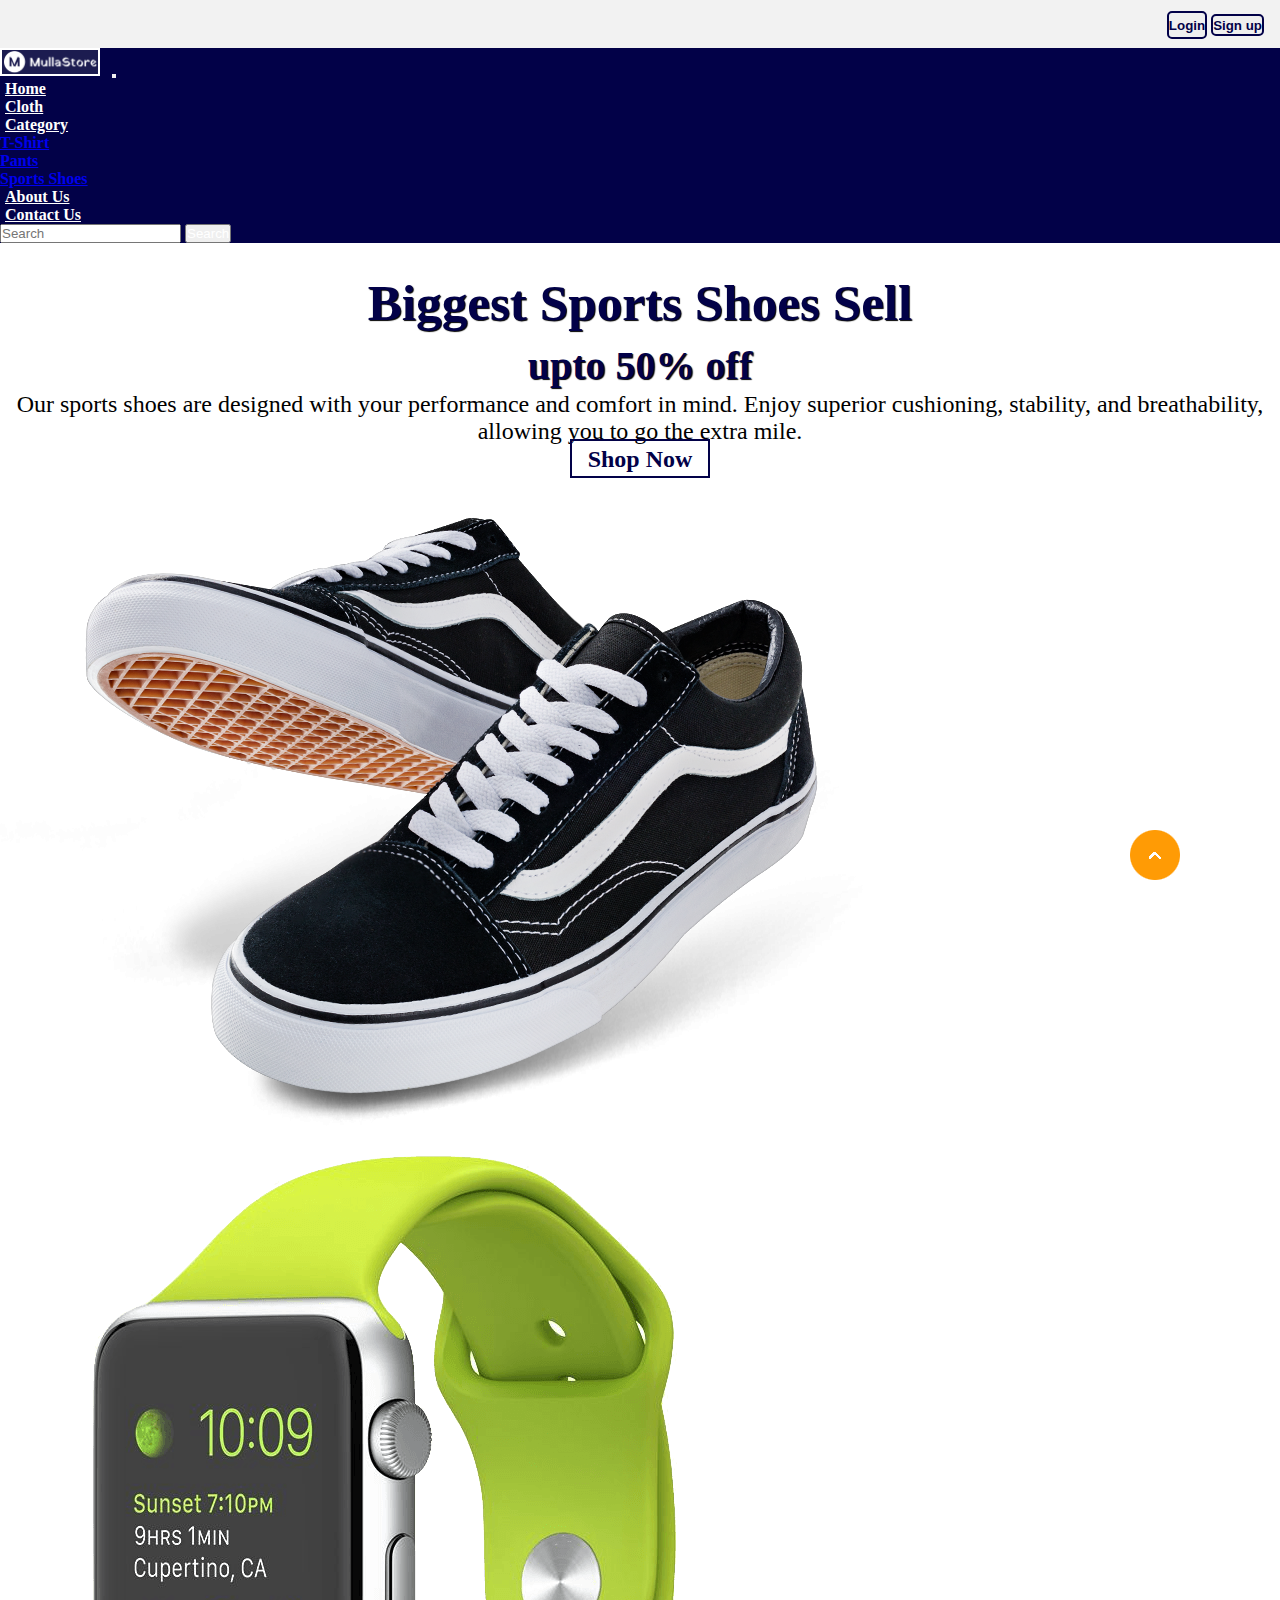
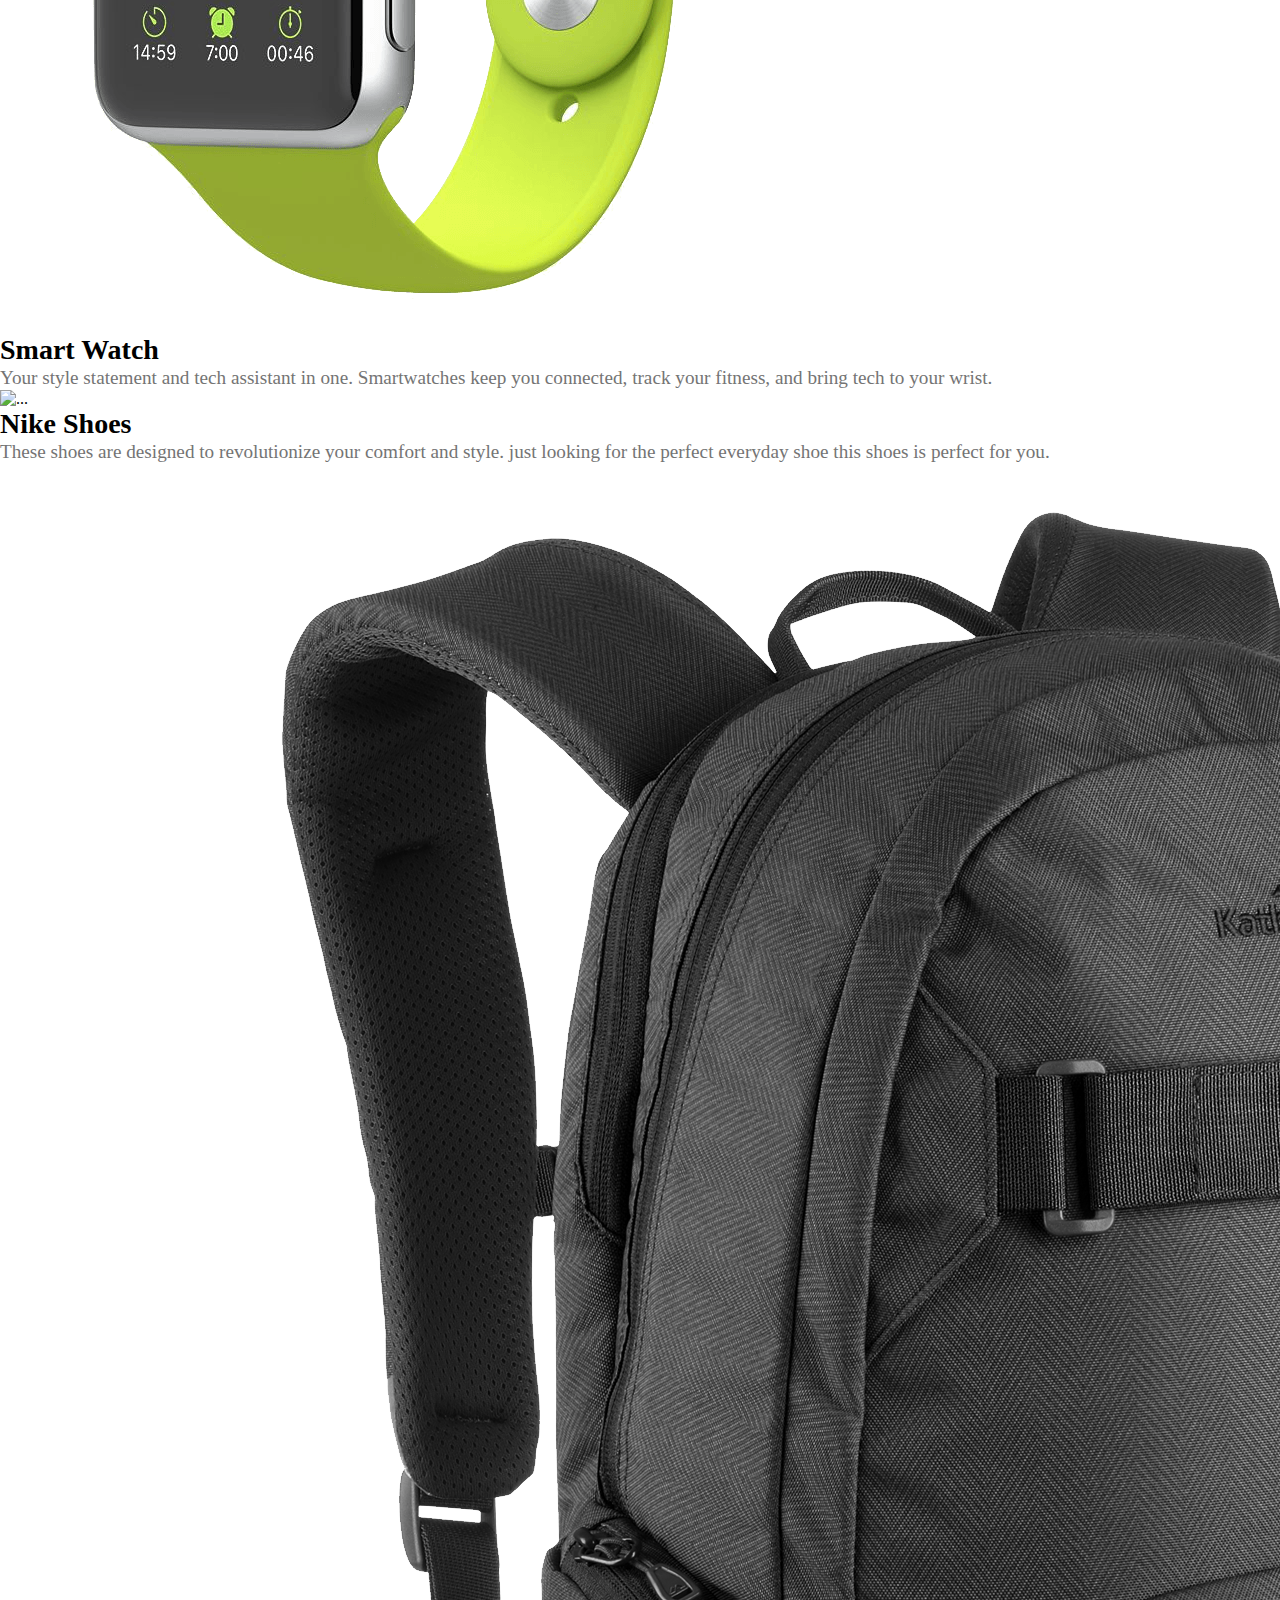
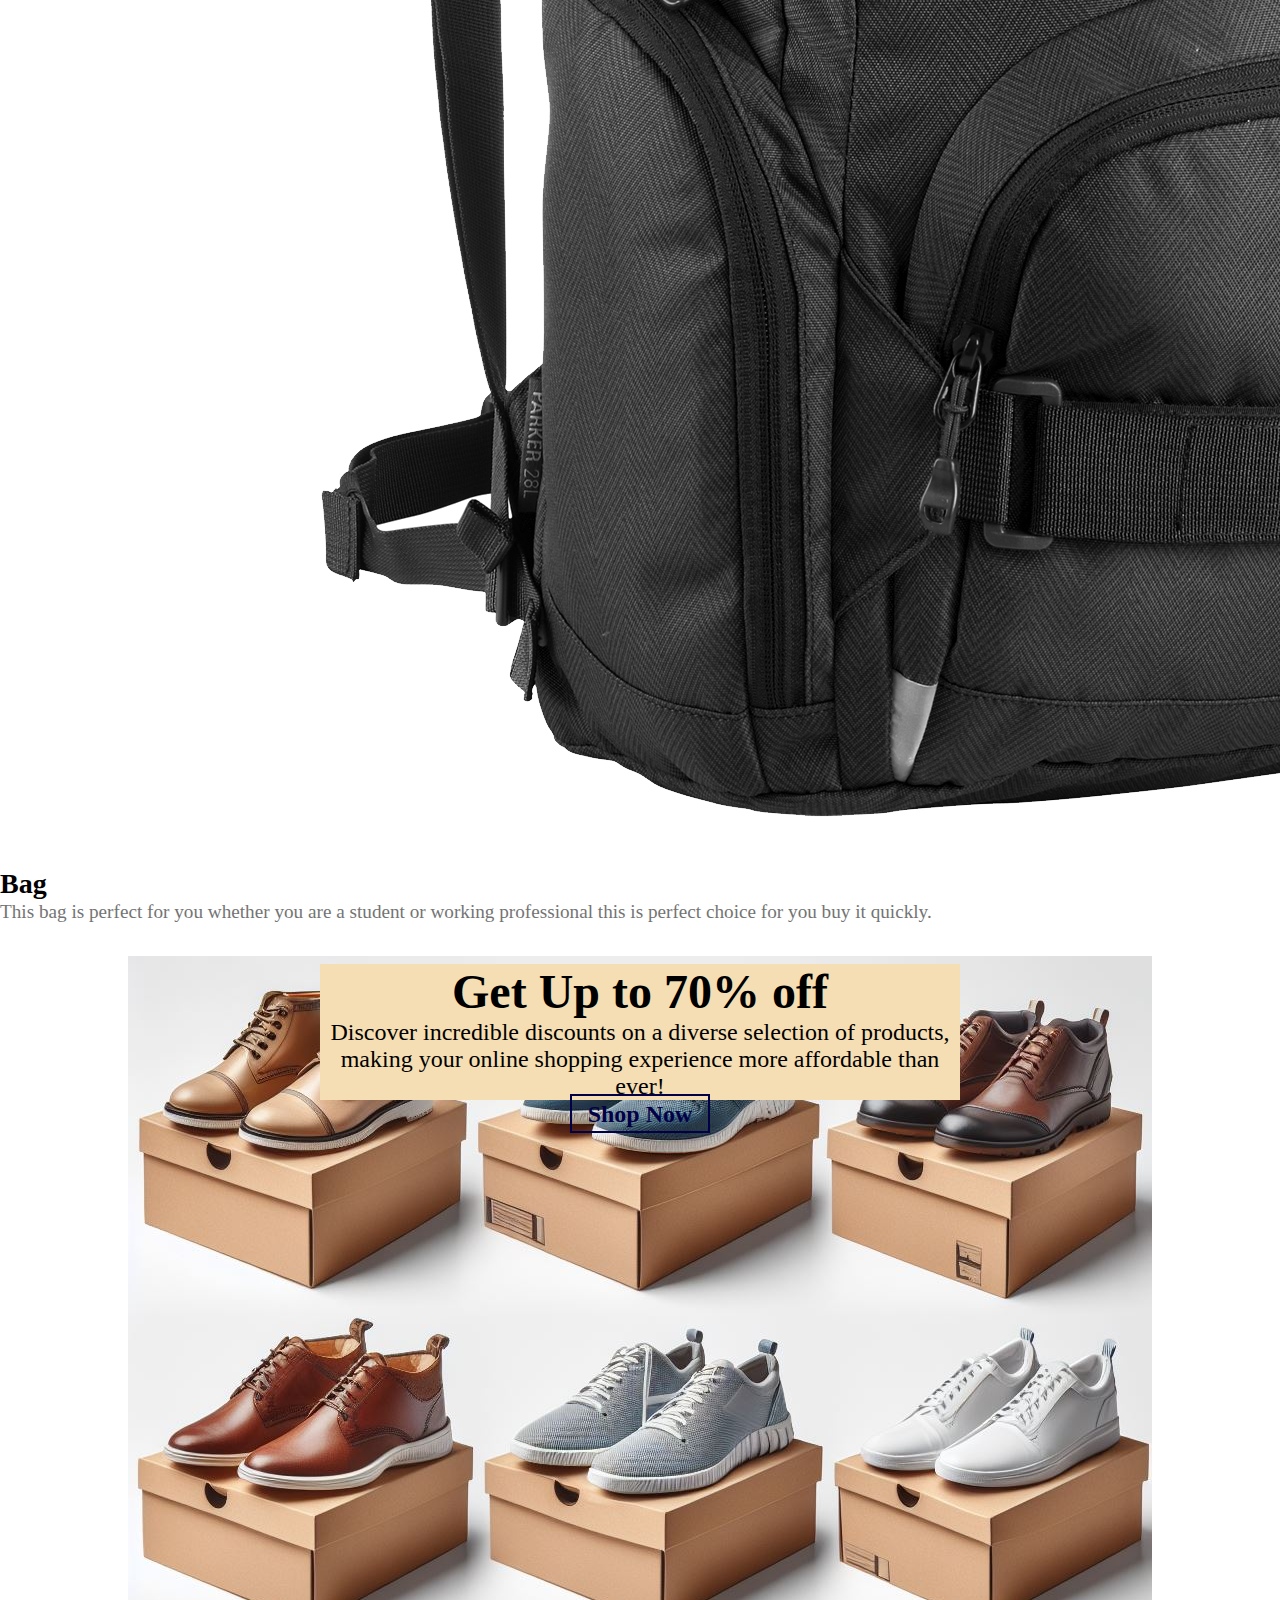
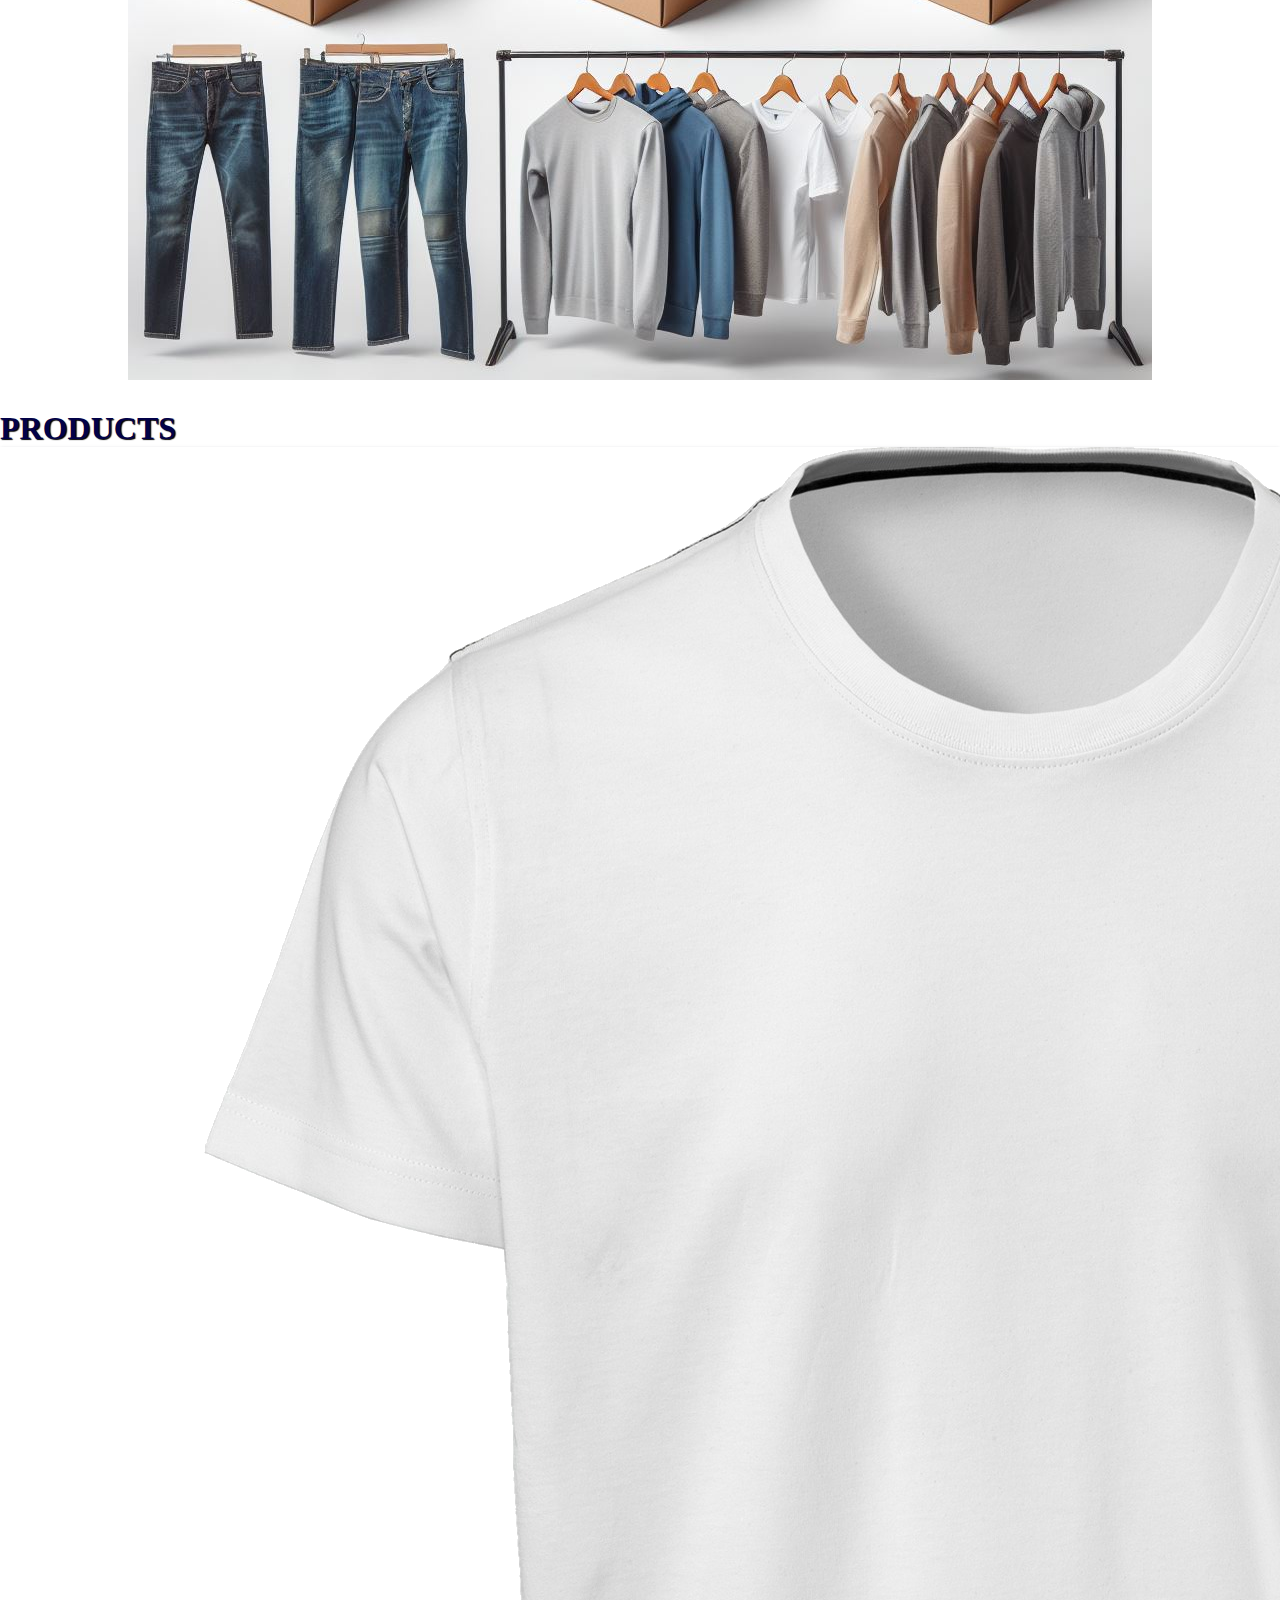
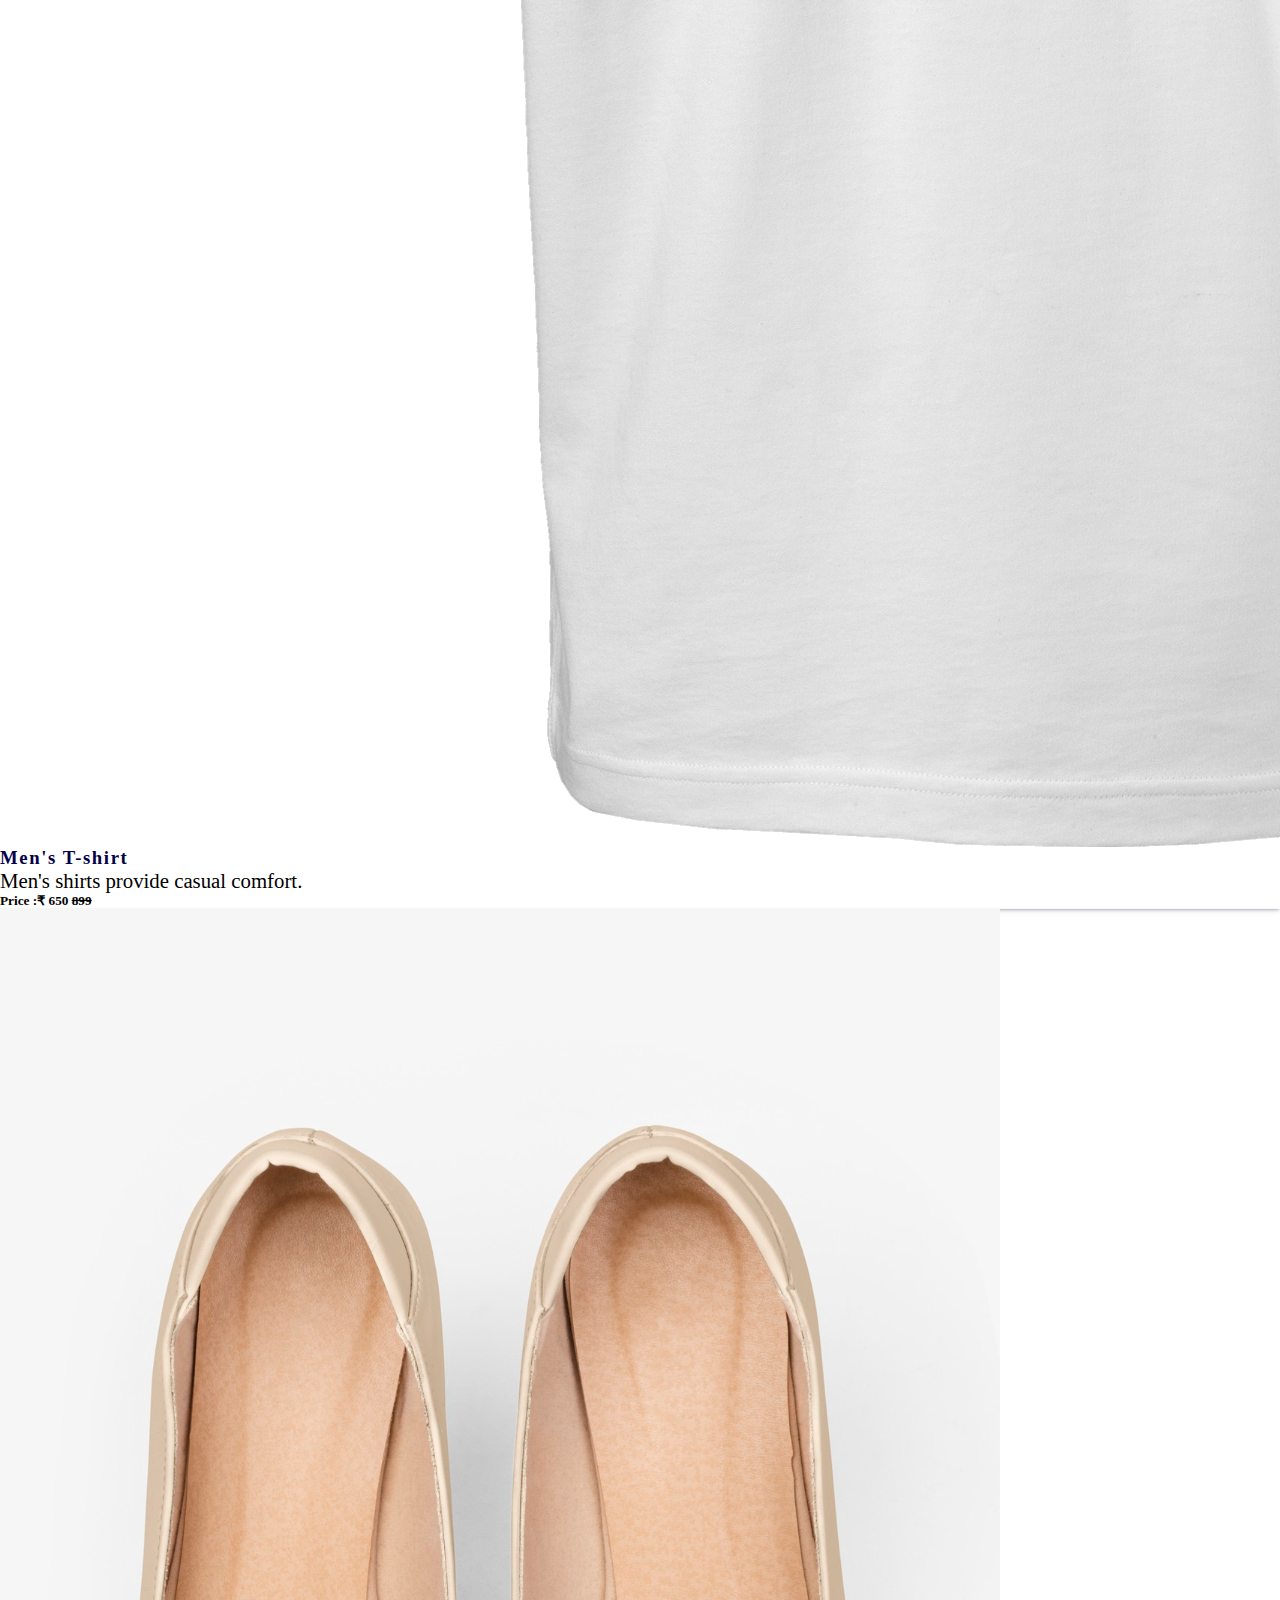
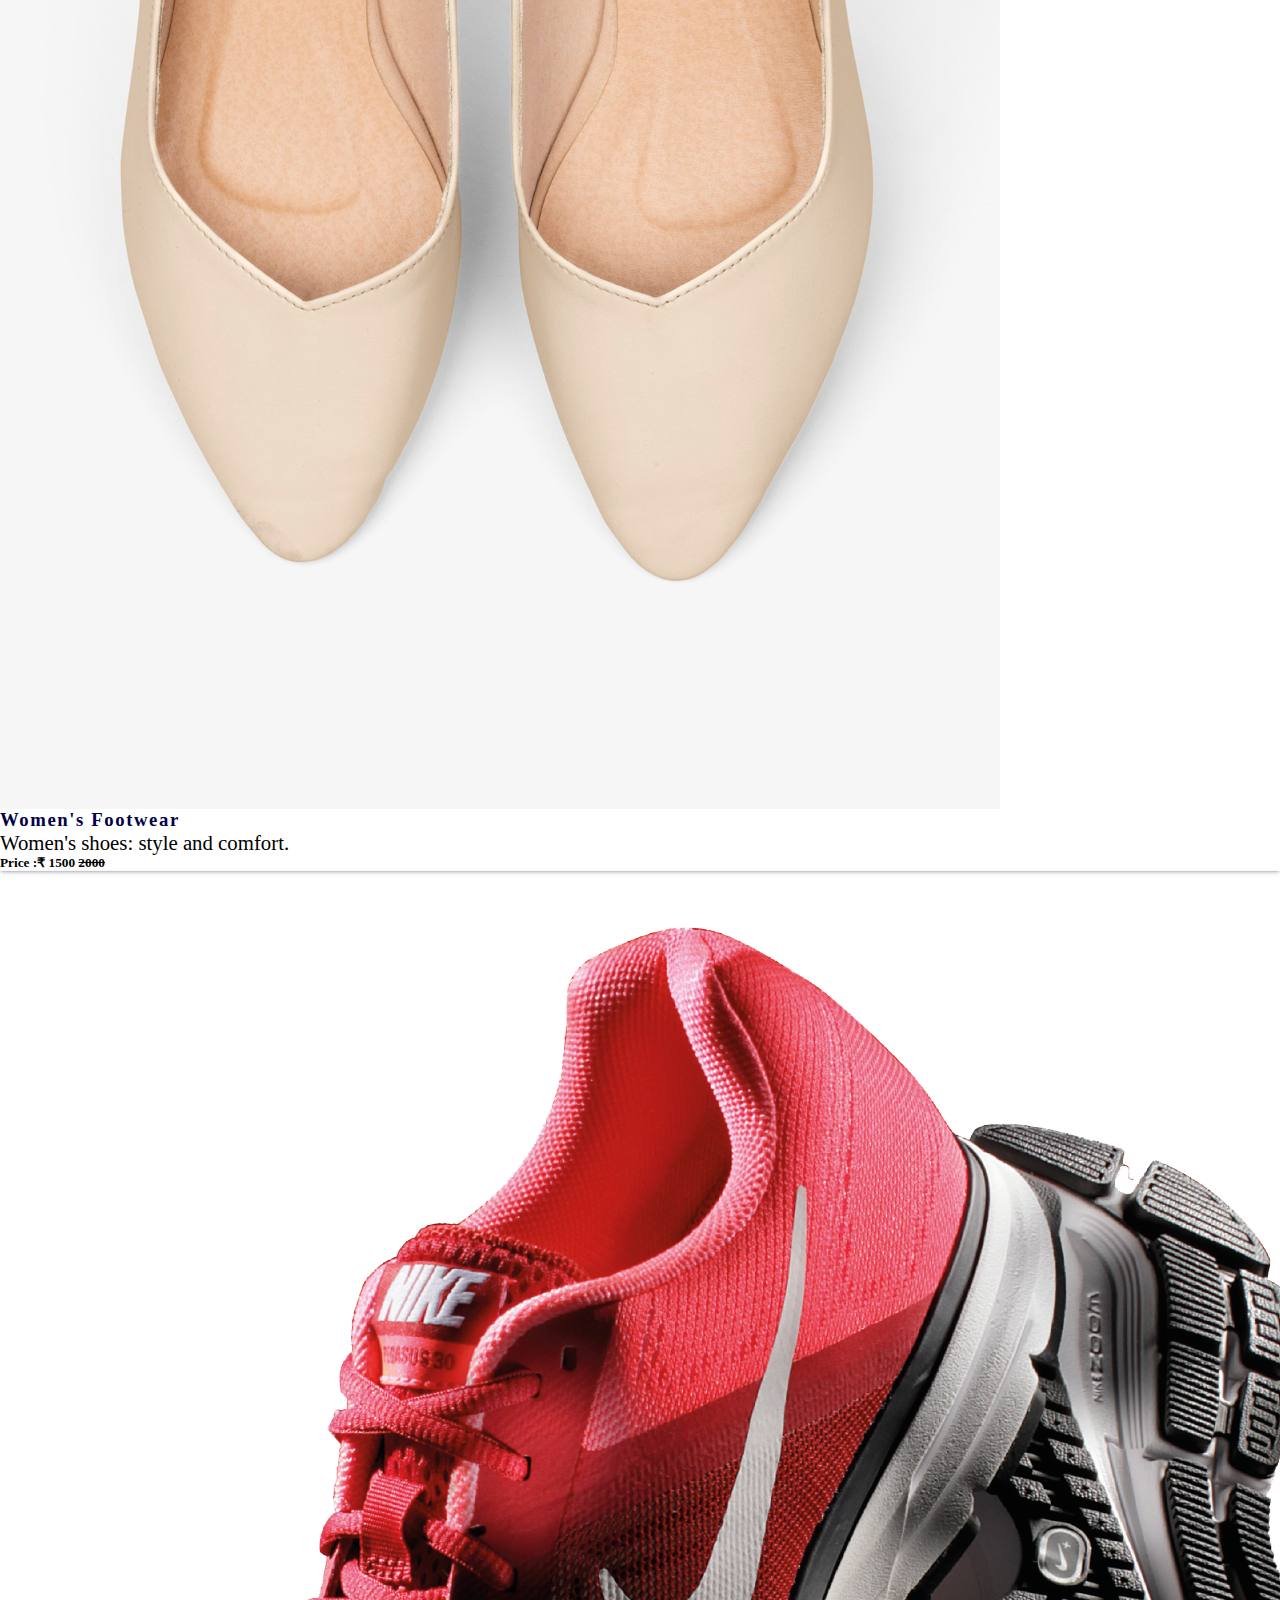
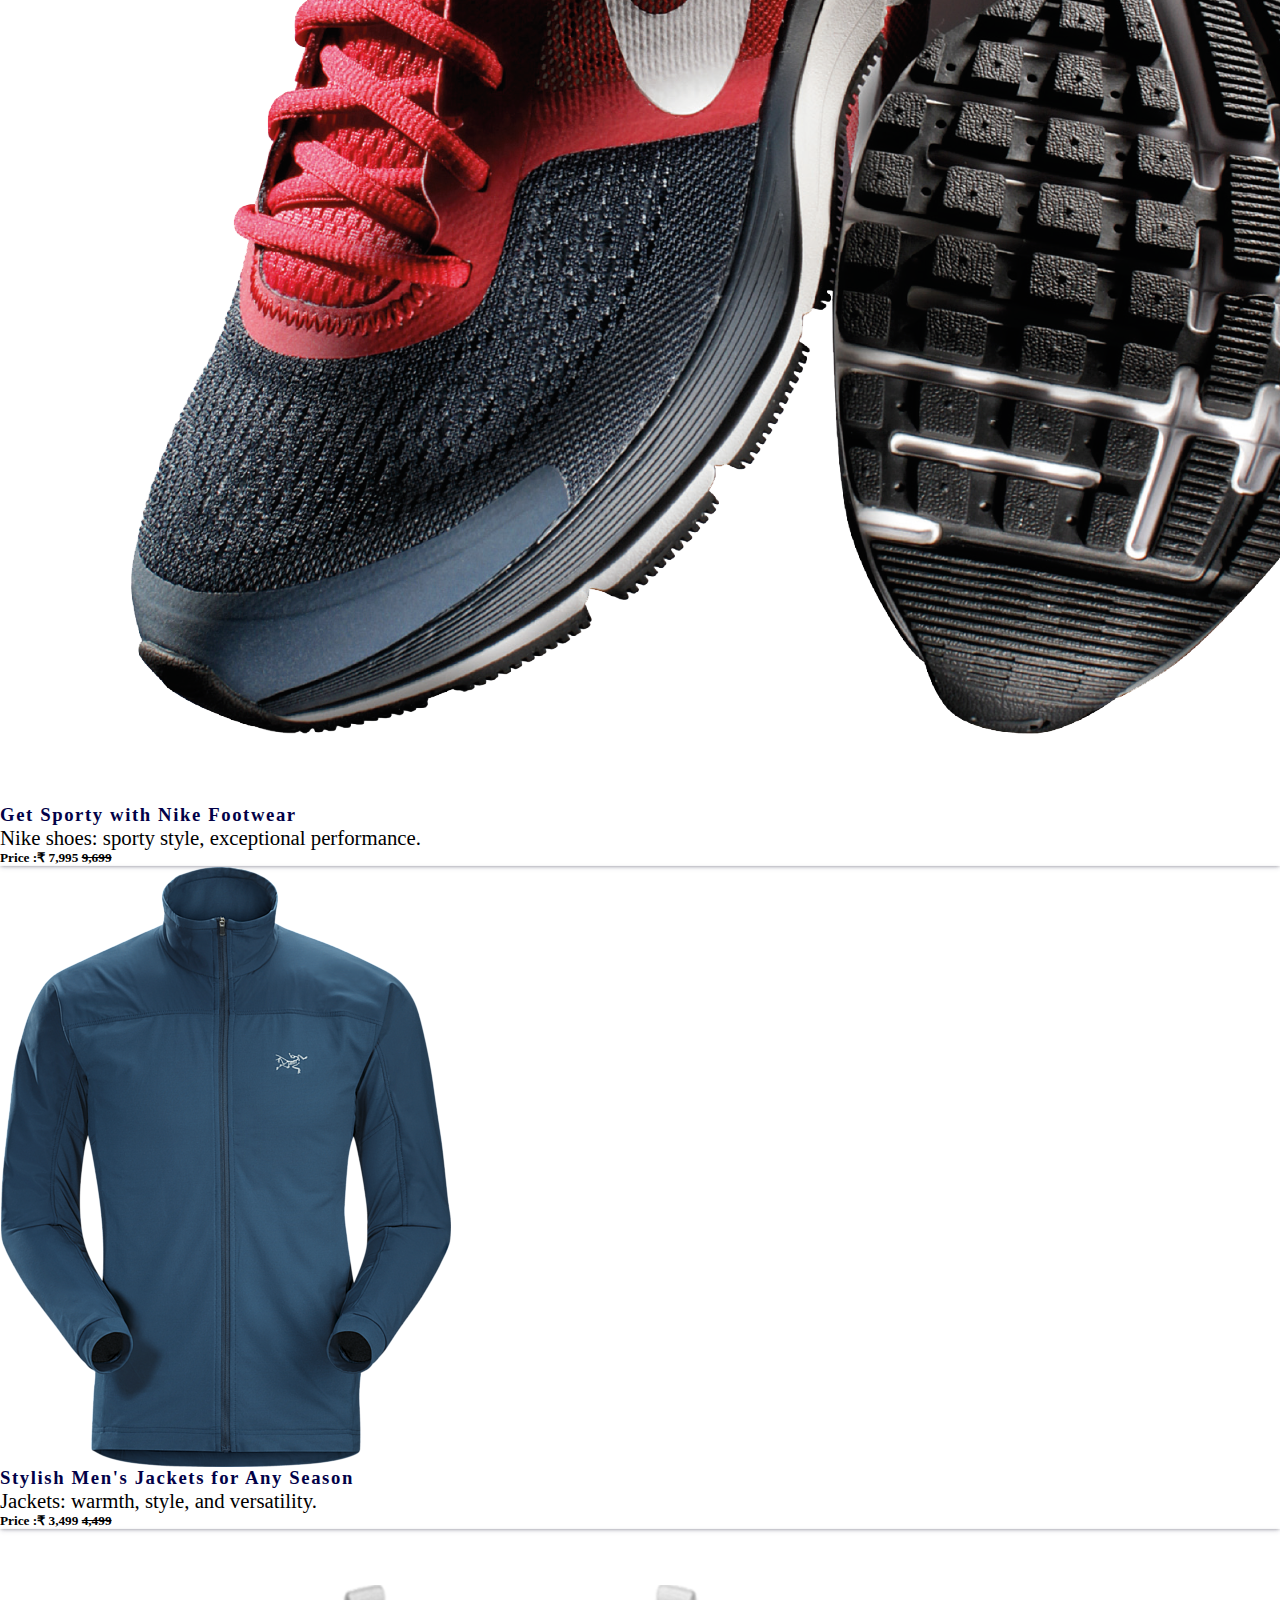
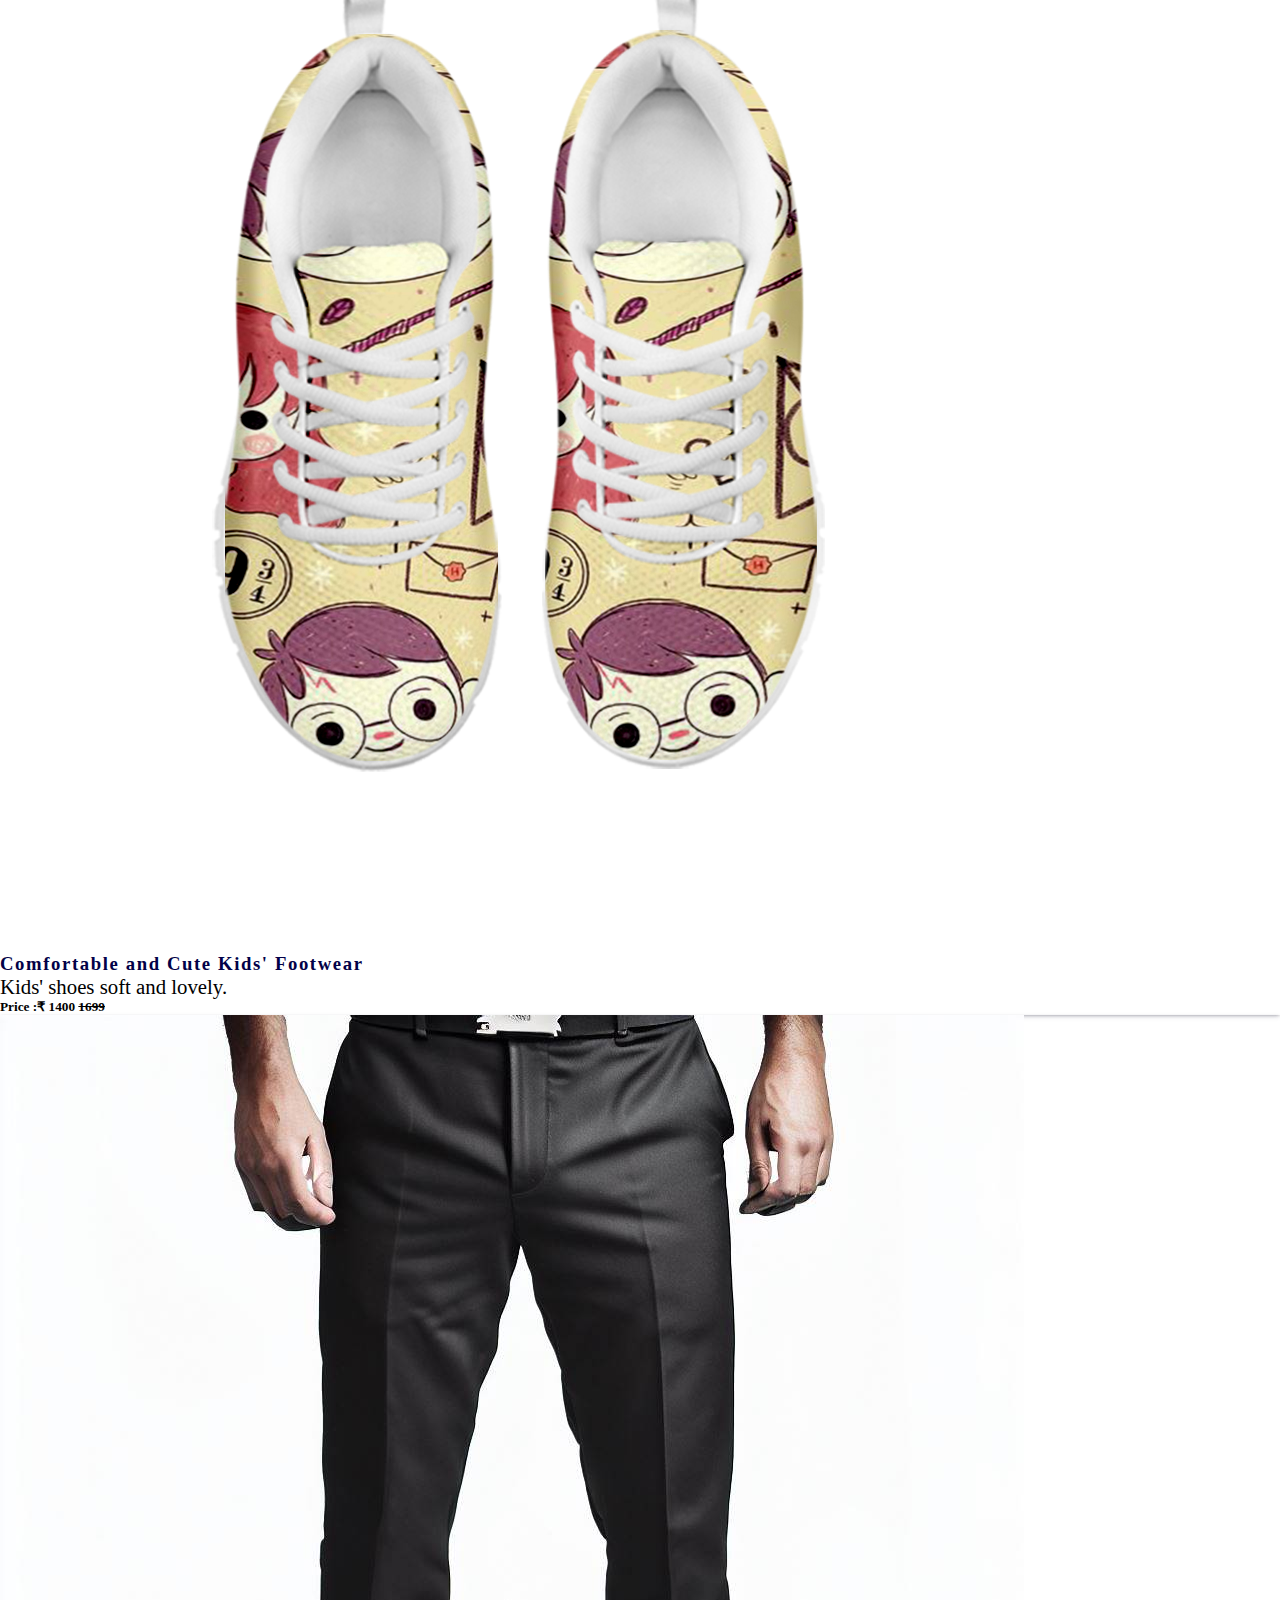
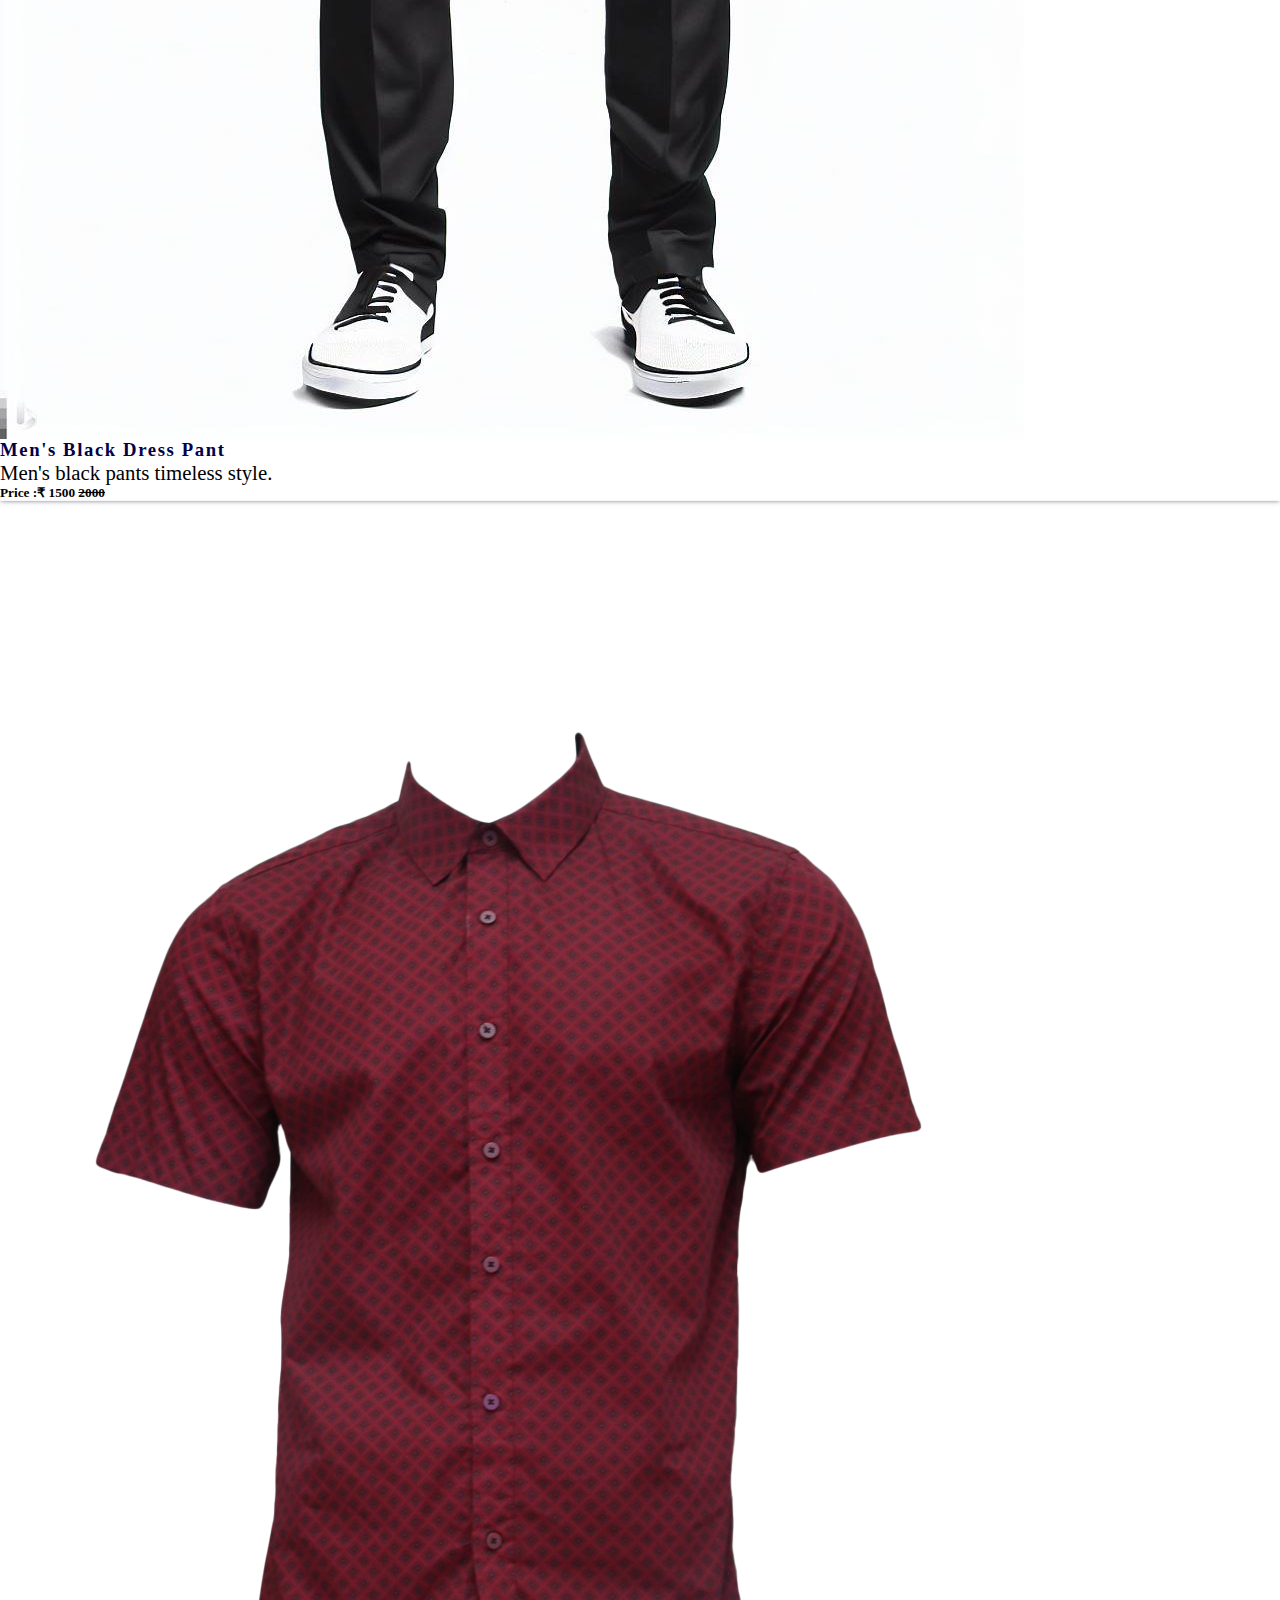
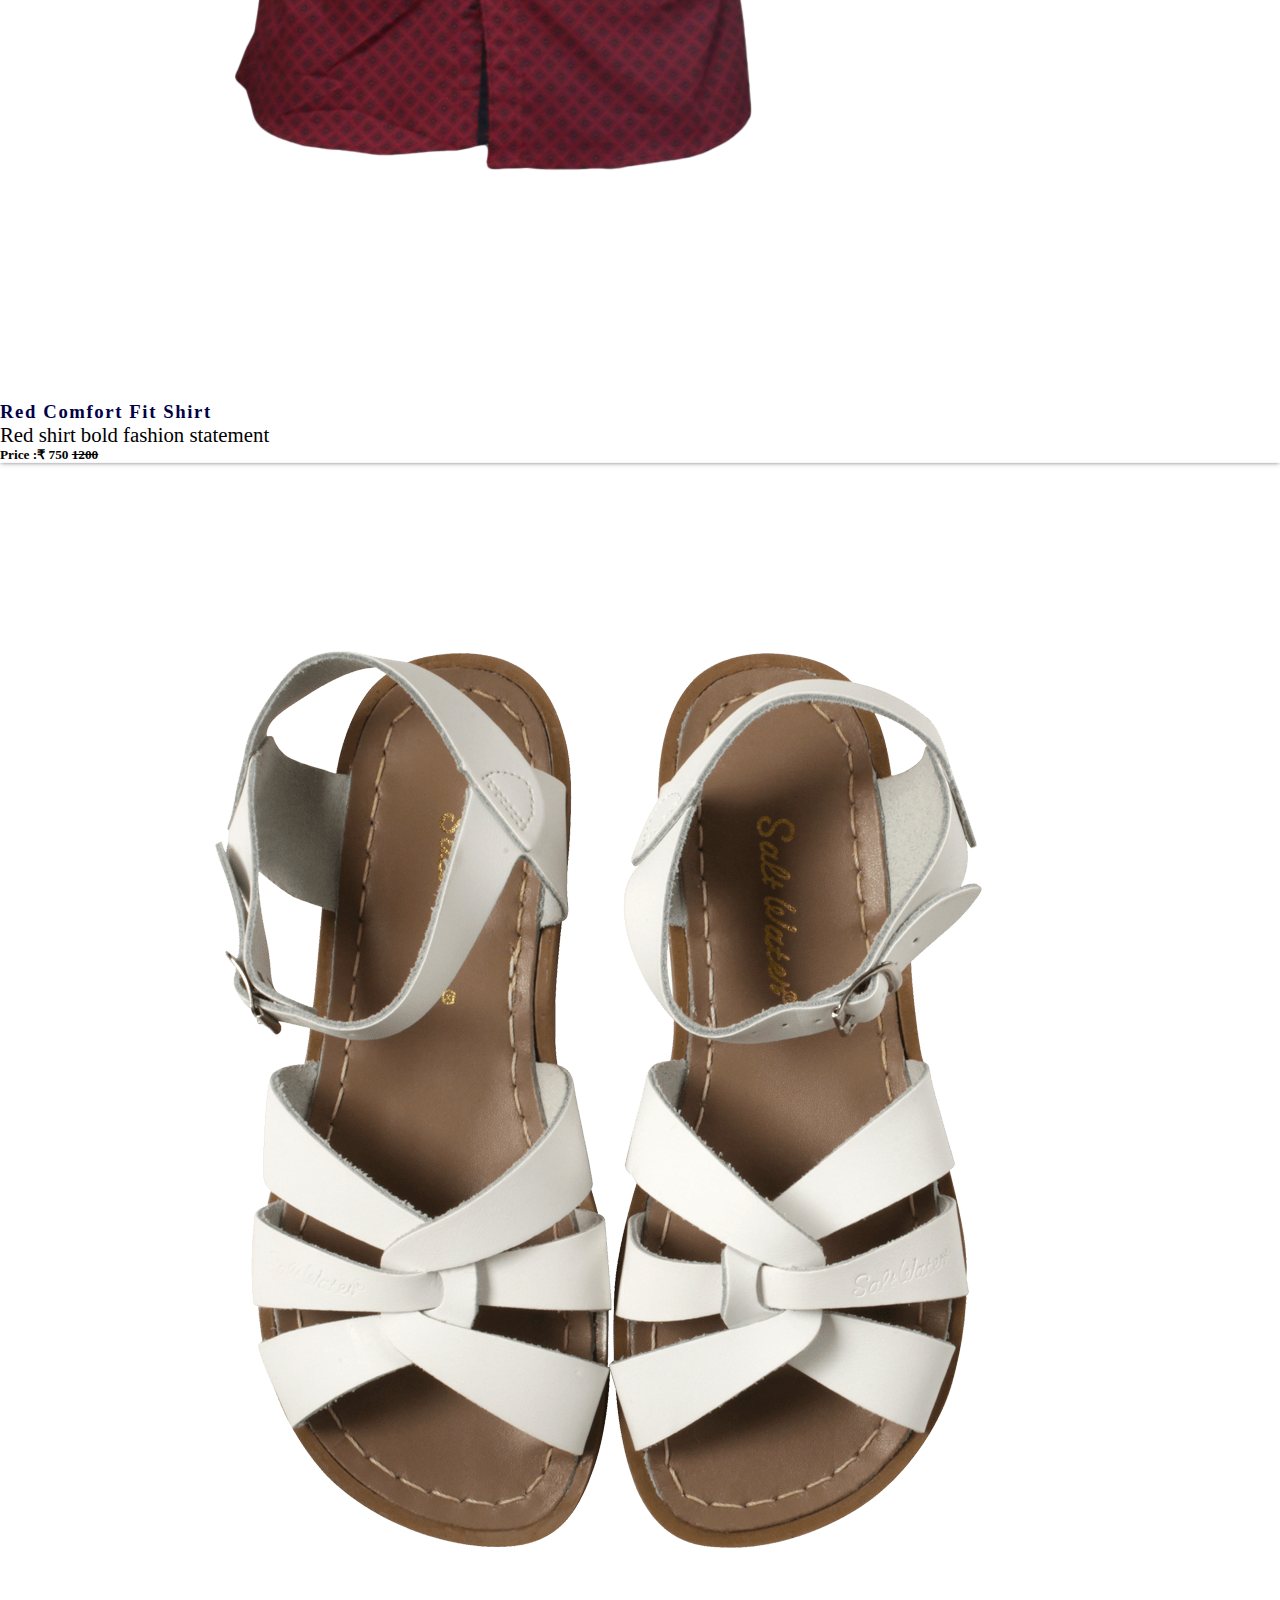
==== index.html @ 8b012dea "UI is ready" ====
<!DOCTYPE html>
<html lang="en">
  <head>
    <meta charset="UTF-8" />
    <meta name="viewport" content="width=device-width, initial-scale=1.0" />
    <link rel="stylesheet" href="styles.css" />

    <!-- favicon link -->
    <link
      rel="shortcut icon"
      href="./icons8-online-store-cute-color-32.png"
      type="image/x-icon"
    />
    <!-- font-awesome--links -->
    <link
      rel="stylesheet"
      href="https://cdnjs.cloudflare.com/ajax/libs/font-awesome/6.4.2/css/all.min.css"
      integrity="sha512-z3gLpd7yknf1YoNbCzqRKc4qyor8gaKU1qmn+CShxbuBusANI9QpRohGBreCFkKxLhei6S9CQXFEbbKuqLg0DA=="
      crossorigin="anonymous"
      referrerpolicy="no-referrer"
    />

    <!-- bootstrap--css-link -->
    <link
      href="https://cdn.jsdelivr.net/npm/bootstrap@5.3.1/dist/css/bootstrap.min.css"
      rel="stylesheet"
      integrity="sha384-4bw+/aepP/YC94hEpVNVgiZdgIC5+VKNBQNGCHeKRQN+PtmoHDEXuppvnDJzQIu9"
      crossorigin="anonymous"
    />

    <!-- font links  -->
    <link rel="preconnect" href="https://fonts.googleapis.com" />
    <link rel="preconnect" href="https://fonts.gstatic.com" crossorigin />
    <link
      href="https://fonts.googleapis.com/css2?family=Black+Ops+One&family=Montserrat:wght@500&family=Roboto:wght@500&display=swap"
      rel="stylesheet"
    />
    <!-- font links  -->

    <title>E-commerce Website</title>
  </head>
  <body>
    <!-- top navbar  -->
    <div class="topnavbar">
      <div class="top-icons">
        <i class="fa-brands fa-twitter"></i>
        <i class="fa-brands fa-facebook-f"></i>
        <i class="fa-brands fa-instagram"></i>
      </div>
      <div class="other-links">
        <button id="btn-login"><a href="login.html">Login</a></button>
        <button id="btn-signup"><a href="signup.html">Sign up</a></button>

        <i class="fa-solid fa-user"></i>
        <i class="fa-solid fa-cart-shopping"></i>
      </div>
    </div>
    <!-- top navbar end -->

    <div class="home-section">
      <!-- navbar -->
      <nav class="navbar navbar-expand-lg" id="navbar">
        <div class="container-fluid">
          <a class="navbar-brand-logo" href="#"
            ><img
              src="./images/logo.png" alt="logo"/></a>
          <button
            class="navbar-toggler"
            type="button"
            data-bs-toggle="collapse"
            data-bs-target="#navbarSupportedContent"
            aria-controls="navbarSupportedContent"
            aria-expanded="false"
            aria-label="Toggle navigation"
          >
            <span class="navbar-toggler-icon"></span>
          </button>
          <div class="collapse navbar-collapse" id="navbarSupportedContent">
            <ul class="navbar-nav me-auto mb-2 mb-lg-0">
              <li class="nav-item">
                <a class="nav-link active" aria-current="page" href="index.html"
                  >Home</a
                >
              </li>
              <li class="nav-item">
                <a class="nav-link" href="cloth.html">Cloth</a>
              </li>
              <li class="nav-item dropdown">
                <a
                  class="nav-link dropdown-toggle"
                  href="#"
                  role="button"
                  data-bs-toggle="dropdown"
                  aria-expanded="false"
                >
                  Category
                </a>
                <ul class="dropdown-menu">
                  <li><a class="dropdown-item" href="#">T-Shirt</a></li>
                  <li><a class="dropdown-item" href="#">Pants</a></li>
                  <li><a class="dropdown-item" href="#">Sports Shoes</a></li>
                </ul>
              </li>
              <li class="nav-item">
                <a class="nav-link" href="#">About Us</a>
              </li>
              <li class="nav-item">
                <a class="nav-link" href="#">Contact Us</a>
              </li>
            </ul>

            <form class="d-flex" role="search">
              <input
                class="form-control me-2"
                type="search"
                placeholder="Search"
                aria-label="Search"
              />
              <button
                class="btn btn-close-white"
                style="color: #fff"
                type="submit"
              >
                Search
              </button>
            </form>
          </div>
        </div>
      </nav>
      <!-- navbar end -->


      <!-- home content -->
      <section class="home">
        <div class="container">
          <div class="row">
            <div class="col-lg-6 mb-3">
              <div class="content">
                <h3>
                  Biggest Sports Shoes Sell<br /><span style="font-size: 2.5rem">upto 50% off</span>
                </h3>
                <p>
                  Our sports shoes are designed with your performance and
                  comfort in mind. Enjoy superior cushioning, stability, and
                  breathability, allowing you to go the extra mile.
                </p>
                <a href="#" id="shopnow-btn">Shop Now</a>
              </div>
            </div>
            <div class="col-lg-6">
              <div class="img">
                <img src="./images/shoes.png" alt="sports shoes" />
              </div>
            </div>
          </div>
        </div>
      </section>
      <!-- home content end-->
    </div>


    <!-- top-cards -->
    <div class="container text-center" id="top-cards">
      <div class="row justify-content-center">
        <div class="col-12 col-md-3 col-lg-3 m-3 h-100">
          <div class="card">
            <img
              src="./images/smart-watch.png"
              class="card-img-top"
              alt="..."
            />
            <div class="card-body">
              <h5 class="card-title">Smart Watch</h5>
              <p class="card-text">
                Your style statement and tech assistant in one. Smartwatches
                keep you connected, track your fitness, and bring tech to your
                wrist.
              </p>
            </div>
          </div>
        </div>

        <div class="col-12 col-md-3 col-lg-3 m-3 h-100">
          <div class="card">
            <img src="./images/nike-shoes.png" class="card-img-top" alt="..." />
            <div class="card-body">
              <h5 class="card-title">Nike Shoes</h5>
              <p class="card-text">
                These shoes are designed to revolutionize your comfort and
                style. just looking for the perfect everyday shoe this shoes is
                perfect for you.
              </p>
            </div>
          </div>
        </div>

        <div class="col-12 col-md-3 col-lg-3 m-3 h-100">
          <div class="card">
            <img src="./images/Black-Bag.png" class="card-img-top" alt="..." />
            <div class="card-body">
              <h5 class="card-title">Bag</h5>
              <p class="card-text">
                This bag is perfect for you whether you are a student or working
                professional this is perfect choice for you buy it quickly.
              </p>
            </div>
          </div>
        </div>
      </div>
    </div>
    <!-- top cards end -->

    <!-- banner -->
    <div class="banner col-12 col-md-12">
      <img
        class="banner-image"
        src="./images/mix-things-banner.jpg"
        alt="banner-image for products listing"
      />
      <div class="banner-content">
        <h1 style="background-color: #f5deb3">Get Up to 70% off</h1>
        <p style="background-color: #f5deb3">
          Discover incredible discounts on a diverse selection of products, making your online shopping experience more affordable than ever!
        </p>
        <div id="bannerbtn"><a href="#" id="shopnow-btn">Shop Now</a></div>
      </div>
    </div>
    <!-- banner end -->

    <!-- products cards -->
    <div class="container text-center" id="product-cards">
      <h1 class="">PRODUCTS</h1>
      <div class="row">
        <div class="col-sm col-md-3 mb-3">
          <div class="card h-100">                                         
            <img src="./images/tshirt-1.png" alt="" class="mt-3"/>
            <div class="card-body">
              <h3 class="card-title">Men's T-shirt</h3>
              <p class="card-text">Men's shirts provide casual comfort.</p>
              <div class="start text-warning">
                <i class="fas fa-star checked"></i>
                <i class="fas fa-star checked"></i>
                <i class="fas fa-star checked"></i>
                <i class="fas fa-star checked"></i>
                <i class="fas fa-star checked"></i>
              </div>
              <h5>Price :&#8377 650 <del>899</del> <span class="shopping-baskets"><i class="fa-solid fa-cart-shopping"></i></span></h5>
            </div>
          </div>
        </div>

        <div class=" col-sm col-md-3 mb-3">
          <div class="card h-100">
            <img src="./images/ladies_shoes2.jpg" alt="" class="mt-3"/>
            <div class="card-body">
              <h3 class="card-title">Women's Footwear</h3>
              <p class="card-text">Women's shoes: style and comfort.</p>
              <div class="start text-warning">
                <i class="fas fa-star checked"></i>
                <i class="fas fa-star checked"></i>
                <i class="fas fa-star checked"></i>
                <i class="fas fa-star checked"></i>
                <!-- <i class="fas fa-star checked"></i> -->
              </div>
              <h5> Price :&#8377 1500 <del> 2000</del><span class="shopping-baskets"><i class="fa-solid fa-cart-shopping"></i></span></h5>
            </div>
          </div>
        </div>

        <div class="col-sm col-md-3 mb-3">
          <div class="card h-100">
            <img src="./images/Nike-Shoes.png" alt="" class="mt-3"/>
            <div class="card-body">
              <h3 class="card-title">Get Sporty with Nike Footwear</h3>
              <p>Nike shoes: sporty style, exceptional performance.</p>
              <div class="start text-warning">
                <i class="fas fa-star checked"></i>
                <i class="fas fa-star checked"></i>
                <i class="fas fa-star checked"></i>
                <!-- <i class="fas fa-star checked"></i> -->
                <!-- <i class="fas fa-star checked"></i> -->
              </div>
              <h5>Price :&#8377 7,995 <del>9,699</del><span class="shopping-baskets"><i class="fa-solid fa-cart-shopping"></i></span></h5>
            </div>
          </div>
        </div>

        <div class="col-sm col-md-3 mb-3">
          <div class="card h-100">
            <img src="./images/Men_jacket.png" alt="" class="mt-3" />
            <div class="card-body">
              <h3 class="card-title">Stylish Men's Jackets for Any Season</h3>
              <p>Jackets: warmth, style, and versatility.</p>
              <div class="start text-warning">
                <i class="fas fa-star checked"></i>
                <i class="fas fa-star checked"></i>
                <i class="fas fa-star checked"></i>
                <!-- <i class="fas fa-star checked"></i> -->
                <!-- <i class="fas fa-star checked"></i> -->
              </div>
              <h5>Price :&#8377 3,499 <del>4,499</del><span class="shopping-baskets"><i class="fa-solid fa-cart-shopping"></i></span></h5>
            </div>
          </div>
        </div>
      </div>

      <div class="row">
        <div class="col-sm col-md-3 mb-3">
          <div class="card h-100">
            <img src="./images/kids-shoes.png" alt="" class="mt-3" />
            <div class="card-body">
              <h3 class="card-title">Comfortable and Cute Kids' Footwear</h3>
              <p>Kids' shoes soft and lovely.</p>
              <div class="start text-warning">
                <i class="fas fa-star checked"></i>
                <i class="fas fa-star checked"></i>
                <i class="fas fa-star checked"></i>
                <i class="fas fa-star checked"></i>
                <i class="fas fa-star checked"></i>
              </div>
              <h5>Price :&#8377 1400 <del>1699</del> <span class="shopping-baskets"><i class="fa-solid fa-cart-shopping "></i></span> </h5>
            </div>
          </div>
        </div>

        <div class="col-sm col-md-3 mb-3">
          <div class="card h-100">
            <img src="./images/pant-1.jpg" alt="" class="mt-3"/>
            <div class="card-body">
              <h3 class="card-title">Men's Black Dress Pant</h3>
              <p>Men's black pants timeless style.</p>
              <div class="start text-warning">
                <i class="fas fa-star checked"></i>
                <i class="fas fa-star checked"></i>
                <i class="fas fa-star checked"></i>
                <i class="fas fa-star checked"></i>
                <!-- <i class="fas fa-star checked"></i> -->
              </div>
              <h5> Price :&#8377 1500 <del> 2000</del> <span class="shopping-baskets"><i class="fa-solid fa-cart-shopping"></i></span></h5>
            </div>
          </div>
        </div>

        <div class="col-sm col-md-3 mb-3">
          <div class="card h-100">
            <img src="./images/Shirt-2.png" alt="" class="mt-3"/>
            <div class="card-body">
              <h3 class="card-title">Red Comfort Fit Shirt</h3>
              <p>Red shirt bold fashion statement</p>
              <div class="start text-warning">
                <i class="fas fa-star checked"></i>
                <i class="fas fa-star checked"></i>
                <i class="fas fa-star checked"></i>
                <!-- <i class="fas fa-star checked"></i> -->
                <!-- <i class="fas fa-star checked"></i> -->
              </div>
              <h5>Price :&#8377 750 <del>1200</del><span class="shopping-baskets"><i class="fa-solid fa-cart-shopping"></i></span></h5>
            </div>
          </div>
        </div>

        <div class="col-sm col-md-3 mb-3">
          <div class="card h-100">
            <img src="./images/ladies_sandal.png" alt="" class="mt-3"/>
            <div class="card-body">
              <h3 class="card-title">Stylish Ladies' Sandal</h3>
              <p>Explore trendy women's sandals that combine style and comfort.</p>
              <div class="start text-warning">
                <i class="fas fa-star checked"></i>
                <i class="fas fa-star checked"></i>
                <i class="fas fa-star checked"></i>
                <!-- <i class="fas fa-star checked"></i> -->
                <!-- <i class="fas fa-star checked"></i> -->
              </div>
              <h5>Price :&#8377 1,649 <del>1,999</del><span class="shopping-baskets"><i class="fa-solid fa-cart-shopping"></i></span></h5>
            </div>
          </div>
        </div>
      </div>

      <a href="cloth.html" id="viewbtn">View More</a>
    </div>
    <!-- products cards end-->

    <!-- Product -->
    <div class="container" style="margin-top: 6rem;">
      <hr>
    </div>

    <div class="container products-container">
      <h3 style="font-weight: bold; text-transform: capitalize;">products</h3>
      <p>Welcome to Our E-Commerce Store, where you'll find an extensive and carefully curated collection of products designed to cater to your every need. From fashion-forward clothing and accessories to the latest in tech gadgets and home essentials, our product catalog is a testament to quality, variety, and affordability.</p>

      <p>At Our E-Commerce Website, customer satisfaction is our top priority. Enjoy a seamless shopping experience, secure payment options, and reliable shipping services that ensure your products reach your doorstep hassle-free. So, start exploring our vast product range today and find exactly what you've been searching for!</p>
      <hr> 
    </div>
    <!-- Product end here-->


    <!-- services -->
    <div class="container text-center" id="services">
      <div class="row">
        <div class="col-md-4 py-3 py-md-0">
          <i class="fa-solid fa-cart-shopping fa-4x mb-3"></i>
          <h2>Free shipping</h2>
          <p>On order over &#8377 1,000</p>
        </div>
        <div class="col-md-4 py-3 py-md-0">
          <i class="fa-solid fa-truck fa-4x mb-3"></i>
          <h2>Fast Delivery</h2>
          <p>Worldwide</p>
        </div>
        <div class="col-md-4 py-3 py-md-0">
          <i class="fa-solid fa-thumbs-up fa-4x mb-3"></i>
          <h2>Big Choice</h2>
          <p>of products</p>
        </div>
      </div>
    </div>
     <!-- services end here -->


     <!-- footer -->

     <footer id="footer" class="mt-5 mb-2">
      <div class="container text-center">
        <div class="row">

          <div class="col-sm col-md-2 mb-3">
            <img src="./images/logo.png" alt="" class="footer-logo-left">
          </div>

          <div class="col-sm col-md-4 mb-3">
            <h3>Our Service Availability</h3>
            <p>We proudly serve customers in the following locations:</p>
            <ul class="nav flex-column">
                <li class="nav-item mb-2">Hadapsar</li>
                <li class="nav-item mb-2">Amanora Park Town</li>
                <li class="nav-item mb-2">Kharadi</li>
                <li class="nav-item mb-2">Viman Nagar</li>
            </ul>
          </div>

          <div class="col-sm col-md-3">
            <h3>Usefull Links</h3>
          <ul class="nav flex-column">
            <li class="nav-item mb-2"><a href="index.html" class="nav-link p-0 text-muted">Home</a></li>
            <li class="nav-item mb-2"><a href="about.html" class="nav-link p-0 text-muted">About</a></li>
            <li class="nav-item mb-2"><a href="contact.html" class="nav-link p-0 text-muted">Contact</a></li>
            <li class="nav-item mb-2"><a href="#" class="nav-link p-0 text-muted">Services</a></li>
            <li class="nav-item mb-2"><a href="#" class="nav-link p-0 text-muted">Privacy Policy</a></li>
          </ul>
          </div>

          <div class="col-sm col-md-3">
            <h3>Our Services</h3>
            <p>We're dedicated to making your online shopping experience as easy and enjoyable as possible.</p>
          <ul class="nav flex-column">
            <li class="nav-item mb-2"><a href="#" class="">Smart Phone</a></li>
            <li class="nav-item mb-2"><a href="#" class="">Smart Watch</a></li>
            <li class="nav-item mb-2"><a href="#" class="">Airpods</a></li>
          </ul>
          </div>

          <div class="col-sm col-md-12 mt-3 text-center" id="social-links">
            <h3 class="mb-3">Social Networks</h3>
            <a href="#" class="twitter ml-3 mx-0"><i class="fa-brands fa-twitter fa-2x"></i></a>
            <a href="#" class="facebook ml-3"><i class="fa-brands fa-facebook-f fa-2x"></i></a>
            <a href="#" class="google ml-3"><i class="fa-brands fa-google fa-2x"></i></a>
            <a href="#" class="instagram ml-3"><i class="fa-brands fa-instagram fa-2x"></i></a>
            <a href="#" class="linkedin ml-3"><i class="fa-brands fa-linkedin-in fa-2x"></i></a>
      </div>

        </div>
      </div>

      <p class="text-center mt-3">&#169; 2023 Company, Inc. All rights reserved.</p>
    </footer>

    <a href="#" class="arrow"><i><img src="./images/arrow.png" alt="" width="50px"></i></a>
    
    
     <!-- footer end here-->
    
    <!-- bootstrap---js-link -->
    <script
      src="https://cdn.jsdelivr.net/npm/bootstrap@5.3.1/dist/js/bootstrap.bundle.min.js"
      integrity="sha384-HwwvtgBNo3bZJJLYd8oVXjrBZt8cqVSpeBNS5n7C8IVInixGAoxmnlMuBnhbgrkm"
      crossorigin="anonymous"
    ></script>
  </body>
</html>
---- styles.css ----
* {
  margin: 0;
  padding: 0;
  box-sizing: border-box;
  /* background: rgb(0 100 0 / 0.1) !important;
  outline: 2px solid gray; */
}

:root {
  --color-primary: #020148;
  --font-family: "Roboto Slab", serif;
}
 
.topnavbar {
  width: 100%;
  height: 3rem;
  background-color: #a9a9a926;
  align-items: center;
  display: flex;
  text-align: center;
  justify-content: space-between;
}

.top-icons {
  /* margin-left: .5rem; */
  display: flex;
}

.top-icons i {
  font-size: 1.5rem;
  margin-left: 0.5rem;
  color: var(--color-primary);
  cursor: pointer;
}

.other-links {
  /* margin-right: .5rem; */
  display: inline-block;
}

.other-links i {
  color: var(--color-primary);
  font-size: 1.5rem;
  margin-right: 0.5rem;
  cursor: pointer;
}
#btn-login {
  /* width: 100px; */
  /* padding: 0.5rem 0.5rem; */
  border: 2px solid var(--color-primary);
  color: var(--color-primary);
  font-weight: bold;
  border-radius: 5px;
  height: 1.8rem;
  transition: 0.5s ease;
  cursor: pointer;
}

#btn-login a {
  text-decoration: none;
  color: var(--color-primary);
  transition: 0.5s ease;
}
#btn-login a:hover {
  display: inline-block;
  background-color: var(--color-primary);
  color: #fff;
  transition: 0.5s ease;
}

#btn-login:hover {
  background-color: var(--color-primary);
  color: #fff;
}

#btn-signup {
  /* width: 100px; */
  border: 2px solid var(--color-primary);
  color: var(--color-primary);
  font-weight: bold;
  border-radius: 5px;
  height: 3ch;
  transition: 0.5s ease;
  cursor: pointer;
}

#btn-signup a {
  text-decoration: none;
  color: var(--color-primary);
  transition: 0.5s ease;
}
#btn-signup a:hover {
  display: inline-block;
  background-color: var(--color-primary);
  color: #fff;
  transition: 0.5s ease;
}

#btn-signup:hover {
  background-color: var(--color-primary);
  color: #fff;
}

/* navbar */
#navbar {
  background-color: var(--color-primary);
  font-size: 1rem;
  font-family: var(--font-family);
  position: sticky;
  top: 0;
  z-index: 100;
}

#navbar .nav-link {
  color: #fff;
  font-weight: bold;
  margin-left: 5px;
  /* transition:0.5sec ease ; */
}
.dropdown-menu li a {
  font-weight: bold;
}
/* navbar toggler icon */
.navbar-toggler-icon {
  background-color: #fff;
  border-radius: 5px;
}

/* home-section */
.home-section {
  width: 100%;
}

.home .content {
  flex: 1 1 400px;
}

.home,
.banner {
  display: flex;
  align-items: center;
  justify-content: center;
  flex-wrap: wrap;
  position: relative;
  z-index: 0;
  font-family: var(--font-family);
  font-size: 1rem;
}
/* home-section end*/
.navbar-brand-logo img{
  width: 100px;
  height: auto;
  margin-right: 0.5rem;
  border: 2px solid #fff;
}


.home img {
  flex: inherit;
  max-width: 100%;
}

.home .content {
  flex: 1 1 400px;
  margin-top: 1.9rem;
  margin-bottom: 1rem;
  text-align: center;
}
.home h3 {
  font-size: 3.2rem;
  text-shadow: 1px 1px 1px black;
  color: var(--color-primary);
  font-weight: bold;
}

.home p {
  font-size: 1.5rem;
  color: #000;
}

.content h3 span {
  font-size: 4rem;
}

/* .content p {

} */

/* banner button */
#shopnow-btn {
  text-decoration: none;
  border: 2px solid var(--color-primary);
  font-weight: bold;
  cursor: pointer;
  width: 10rem;
  padding: 0.3rem 1rem;
  text-decoration: none;
  /* color: var(--color-primary); */
  color: var(--color-primary);
  font-size: 1.5rem;
  /* color: var(--color-primary); */
  /* background-color: var(--color-primary); */
  /* height: 5rem; */
}

#shopnow-btn:hover{
background-color: var(--color-primary);
color: #fff;
}

/* banner button end */

#top-cards {
  font-family: var(--font-family);
}

#top-cards h5 {
  font-size: 1.75rem;
}

#top-cards p {
  color: #747474;
  font-size: 1.2rem;
  line-height: 1.5rem;
}
/* banner */
.banner {
  margin-top: 2rem;
  position: relative;
  display: flex;
  justify-content: center;
  align-items: center;
  text-align: center;
}

.banner .banner-image {
  max-width: 100%;
  display: block;
}
/* banner end */

/* banner content */
.banner-content {
  position: absolute;
  top: 0.5rem;
  font-size: 1.5rem;
  width: 50%;
}
/* banner content end */



/* banner2 */
.banner2 {
  margin-top: 2rem;
  position: relative;
  display: flex;
  justify-content: center;
  align-items: center;
  text-align: center;
}

.banner2 .banner-image {
  max-width: 100%;
  display: block;
}
/* banner2 end */

/* banner content */
.banner-content2 {
  position: absolute;
  top: 0.5rem;
  font-size: 1.5rem;
  width: 50%;
}
/* banner content end */

/* banner button */

/*Product cards  */
#product-cards {
  font-family: var(--font-family);
  /* margin-top: 6.25rem; */
}

.card-body {
  display: flex;
  flex-direction: column;
  justify-content: end;
}

#product-cards .card {
  box-shadow: rgba(50, 50, 93, 0.25) 0px 2px 5px -1px,
    rgba(0, 0, 0, 0.3) 0px 1px 3px -1px;
}

#product-cards img {
  display: block;
  object-fit: cover;
}

#product-cards h1 {
  margin-top: 30px;
  color: var(--color-primary);
  text-shadow: 1px 1px 1px #000;
}

#product-cards h3 {
  letter-spacing: 0.1rem;
  color: var(--color-primary);
  font-weight: bold;
}

#product-cards p {
  font-size: 1.3rem;
}

.shopping-baskets {
  margin-left: 1rem;
}
.card {
  transition: all 0.3s;
}

.card:hover {
  scale: 1.15;
}

#viewbtn {
  display: flex;
  justify-content: center;
  align-items: center;
  margin: auto;
  margin-top: 2rem;
  width: 10rem;
  font-size: 1.5rem;
  border: none;
  border-radius: 0.5rem;
  background-color: #fff;
  font-weight: bold;
  transition: background-color 0.5s cubic-bezier(0.25, 0.1, 0.25, 1); /* Use cubic-bezier for a custom easing */
  text-decoration: none;
  border: 2px solid var(--color-primary);
  color: var(--color-primary);
}

#viewbtn:hover {
  background-color: var(--color-primary);
  color: #fff;
}

.products-container {
  font-family: var(--font-family);
}

.products-container h3 {
  font-size: 2.5rem;
  color: var(--color-primary);
}

.products-container p {
  font-size: 1.5rem;
  line-height: 2rem;
}

#services {
  font-family: var(--font-family);
  margin-top: 3rem;
}

#services i {
  color: var(--color-primary);
}

#services h2 {
  color: var(--color-primary);
}

#services p {
  font-size: 1.5rem;
}

/*Product cards end */

#footer {
  font-family: var(--font-family);
}

#footer .footer-logo-left {
  max-width: 100%;
  width: 20rem;
}

#footer h3 {
  color: var(--color-primary);
}

#footer p {
  font-size: 1.5rem;
}

#footer ul {
  font-size: 1.3rem;
}

#footer #social-links i {
  color: var(--color-primary);
  margin-left: 3rem;
}

.arrow {
  position: fixed;
  /* background-color: var(--color-primary); */
  border: 50px;
  height: 50px;
  bottom: 20px;
  right: 100px;
  text-decoration: none;
  align-items: center;
  line-height: 50px;
}

/* login page */
.login {
  font-family: var(--font-family);
}

#side1 {
  background-color: var(--color-primary);
  height: 10rem;
  margin-top: 2rem;
}

#side1 h3 {
  color: #fff;
}

#side1 p {
  color: #fff;
}

#side1 #btn {
  border: 2px solid #fff;
  width: 6rem;
  height: 2.5rem;
  text-align: center;
  align-items: center;
  background-color: #020148;
}

#side1 a {
  text-decoration: none;
  color: #fff;
  text-align: center;
}

/* #side2{

  } */

#side2 h3 {
  color: #000;
  font-weight: bold;
}

#side2 .user-info > input {
  outline: none;
  font-size: 1.5rem;
  text-align: start;
  text-align: start;
  padding: 0 .5rem;
  
}

#side2 .user-info input{
  width: 30rem;
  margin-bottom: 1rem;
  
}

#side2 p {
  font-size: 1.2rem;
}

#side2 .icons {
  color: var(--color-primary);
  cursor: pointer;
}

#side2 .login-btn {
  padding: 5px;
  border: 2px solid #fff;
  width: 10rem;
  height: 3rem;
  text-align: center;
  background-color: #020148;
  font-size: 1.5rem;
}

#side2 a{
  text-decoration: none;
  color: #fff;
}
/* login page end here */







/* media queries for responsiveness */
@media (max-width: 500px) {
  .home h3 {
    font-size: 2rem;
  }

  .home .content p {
    font-size: 1.2rem;
    color: #000;
  }

  #top-cards p {
    font-size: 1.2rem;
  }

  .container p {
    font-size: 0.7rem;
  }

  .banner {
    margin-top: 2rem;
    position: relative;
    display: flex;
    justify-content: center;
    align-items: center;
    text-align: center;
    font-size: 0.8rem;
  }

  .banner-content {
  font-size: .9rem;
  /* margin-bottom: 3rem; */
  width: 50%;

  }

  #shopnow-btn {
    border: 2px solid var(--color-primary);
    font-weight: bold;
    cursor: pointer;
    width: 10rem;
    padding: 0.3rem 1rem;
    background-color: var(--color-primary);
    margin-top: 1.1rem;
    text-decoration: none;
    color: #fff;
    font-size: 1.2rem;
  }

  /* banner2 */
  .banner-content2 {
    font-size: .9rem;
    /* margin-bottom: 3rem; */
    width: 50%;
  
    }
  
    .shopnow-btn2 {
      border: 2px solid var(--color-primary);
      font-weight: bold;
      cursor: pointer;
      width: 10rem;
      padding: 0.3rem 1rem;
      /* color: var(--color-primary); */
      background-color: var(--color-primary);
      /* height: 5rem; */
      margin-top: 1.1rem;
  
    }
  
    .shopnow-btn2 a{
      text-decoration: none;
      /* color: var(--color-primary); */
      color: #fff;
      font-size: 1.2rem;
    }
  /* banner2 */

  .products-container p {
    font-size: 1rem;
    line-height: 1.5rem;
  }

  #product-cards p {
    font-size: 1.1rem;
  }

  #product-cards h1 {
    margin-top: 4rem;
  }

  #services i {
    font-size: 2.5rem;
  }

  #footer .footer-logo-left {
    max-width: 100%;
    width: 10rem;
  }

  #footer p {
    font-size: 1.2rem;
  }

  #footer li {
    font-size: 1.2rem;
  }

  #footer div > h3 {
    margin-top: 3rem;
  }

  #footer #social-links i {
    color: var(--color-primary);
    margin-left: 1rem;
    font-size: 1.5rem;
  }

  /* login page form input */

  #side2 .user-info input{
    width: 15rem;
    margin-bottom: 1rem;
    
    
  }

  #side2 .user-info > input {
    outline: none;
    font-size: 1.2rem;
    text-align: start;
    padding: 0 .5rem;
    
  }


  /* cloth page */
.content  .cloth-img{
  width: 20rem;
  height: 25rem;
  margin-left: 25%;
}
  /* cloth page end here */
}
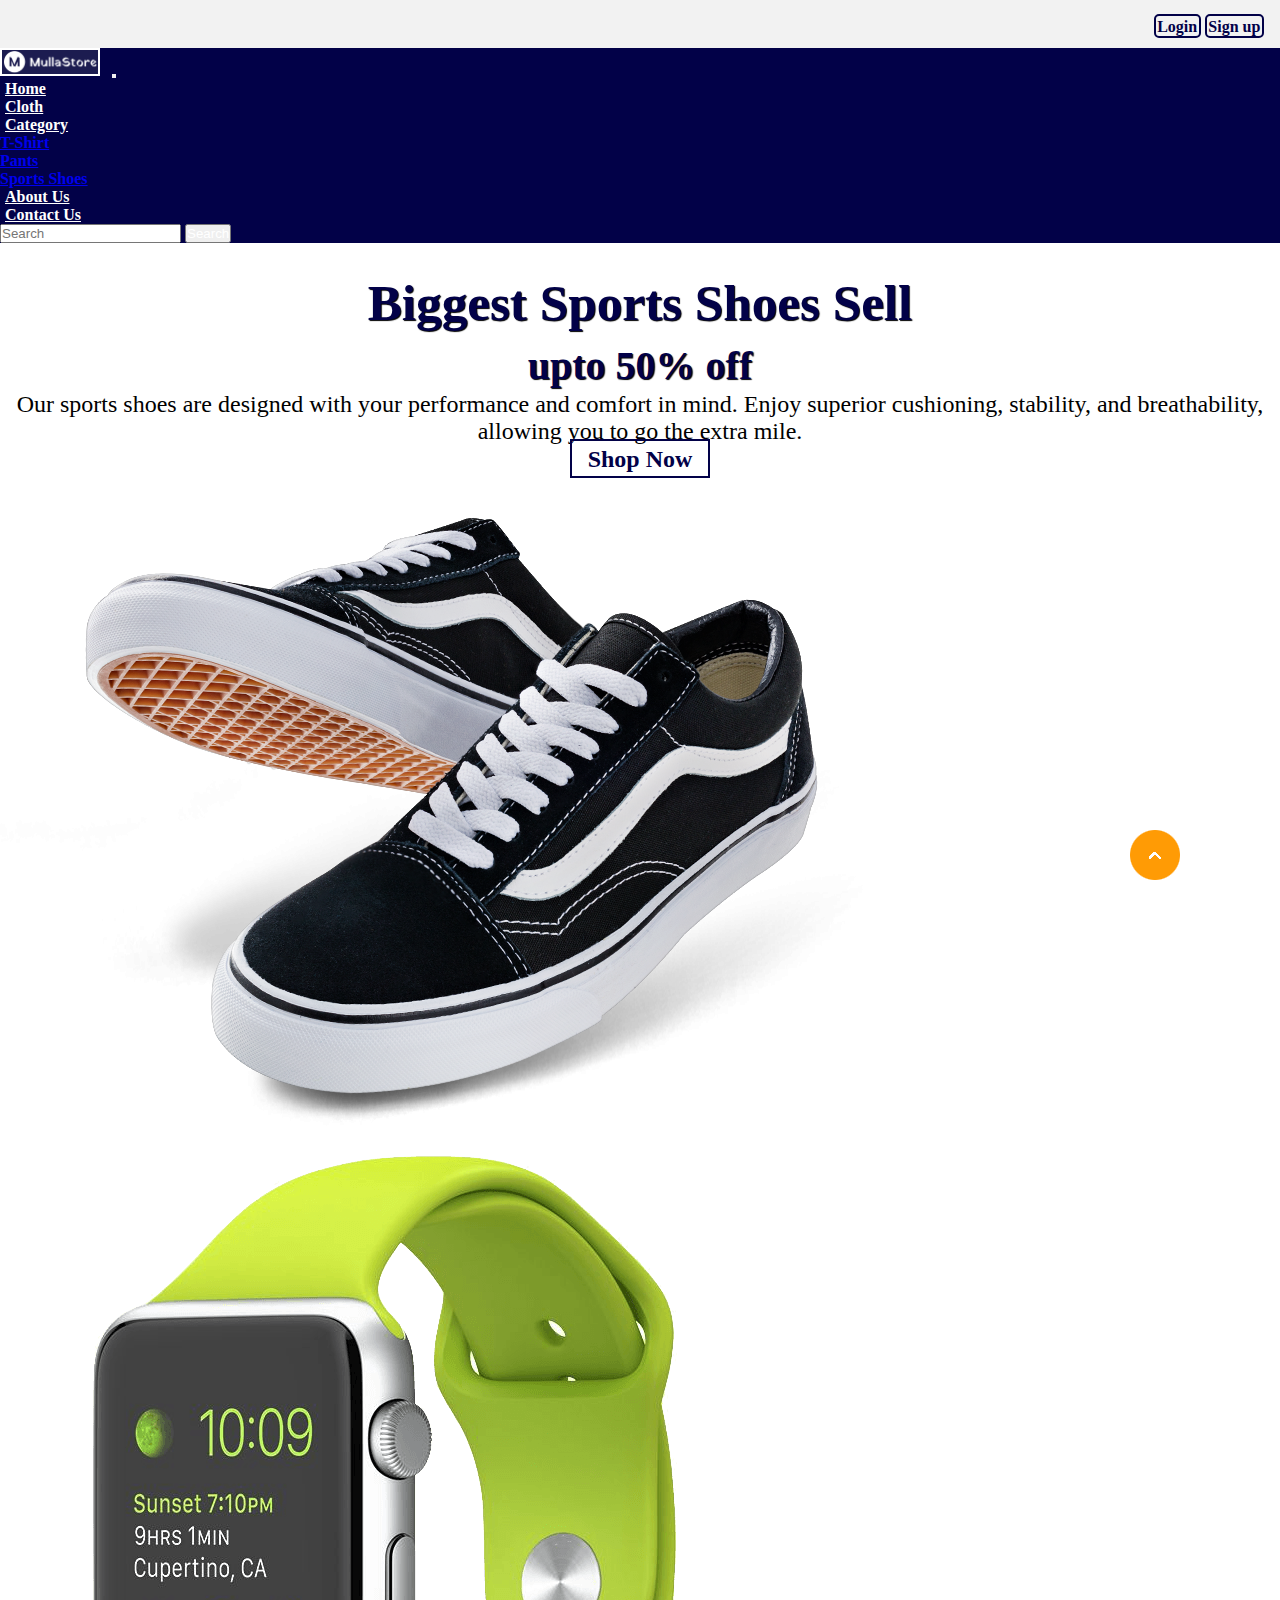
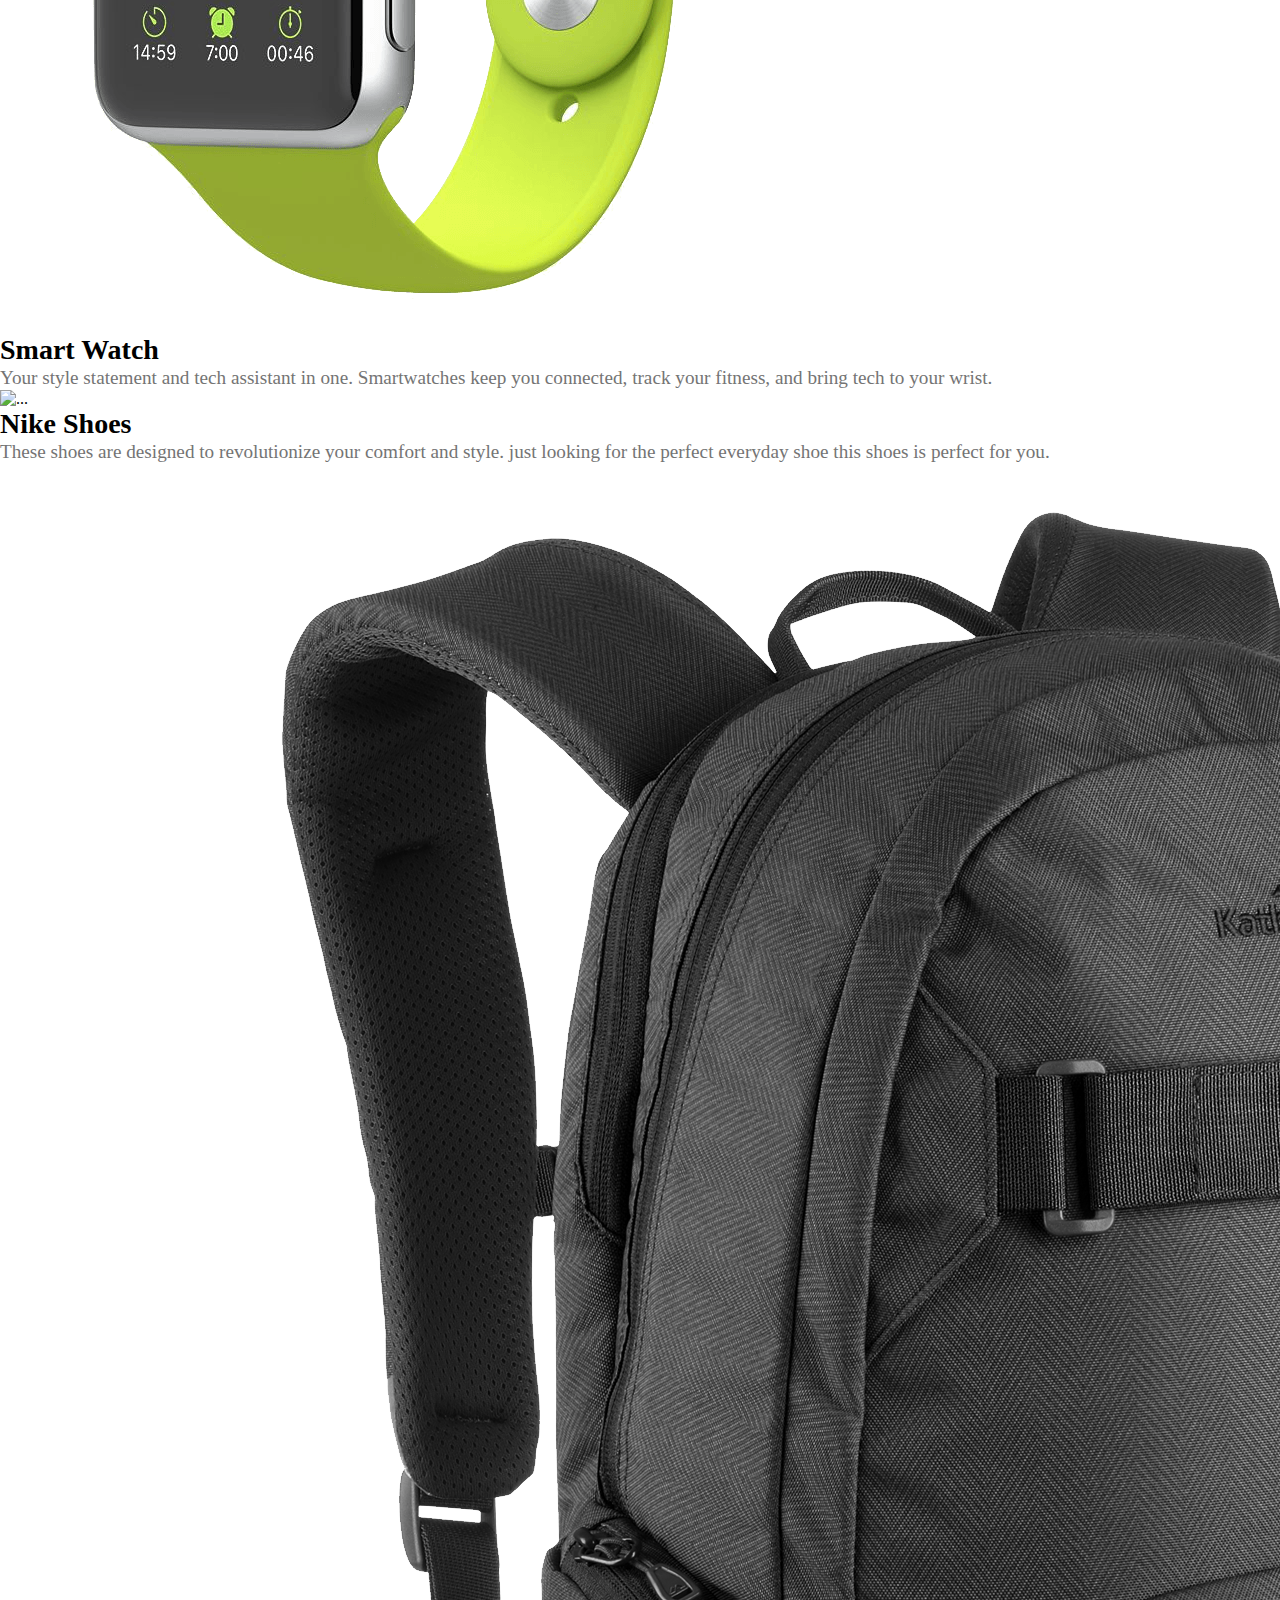
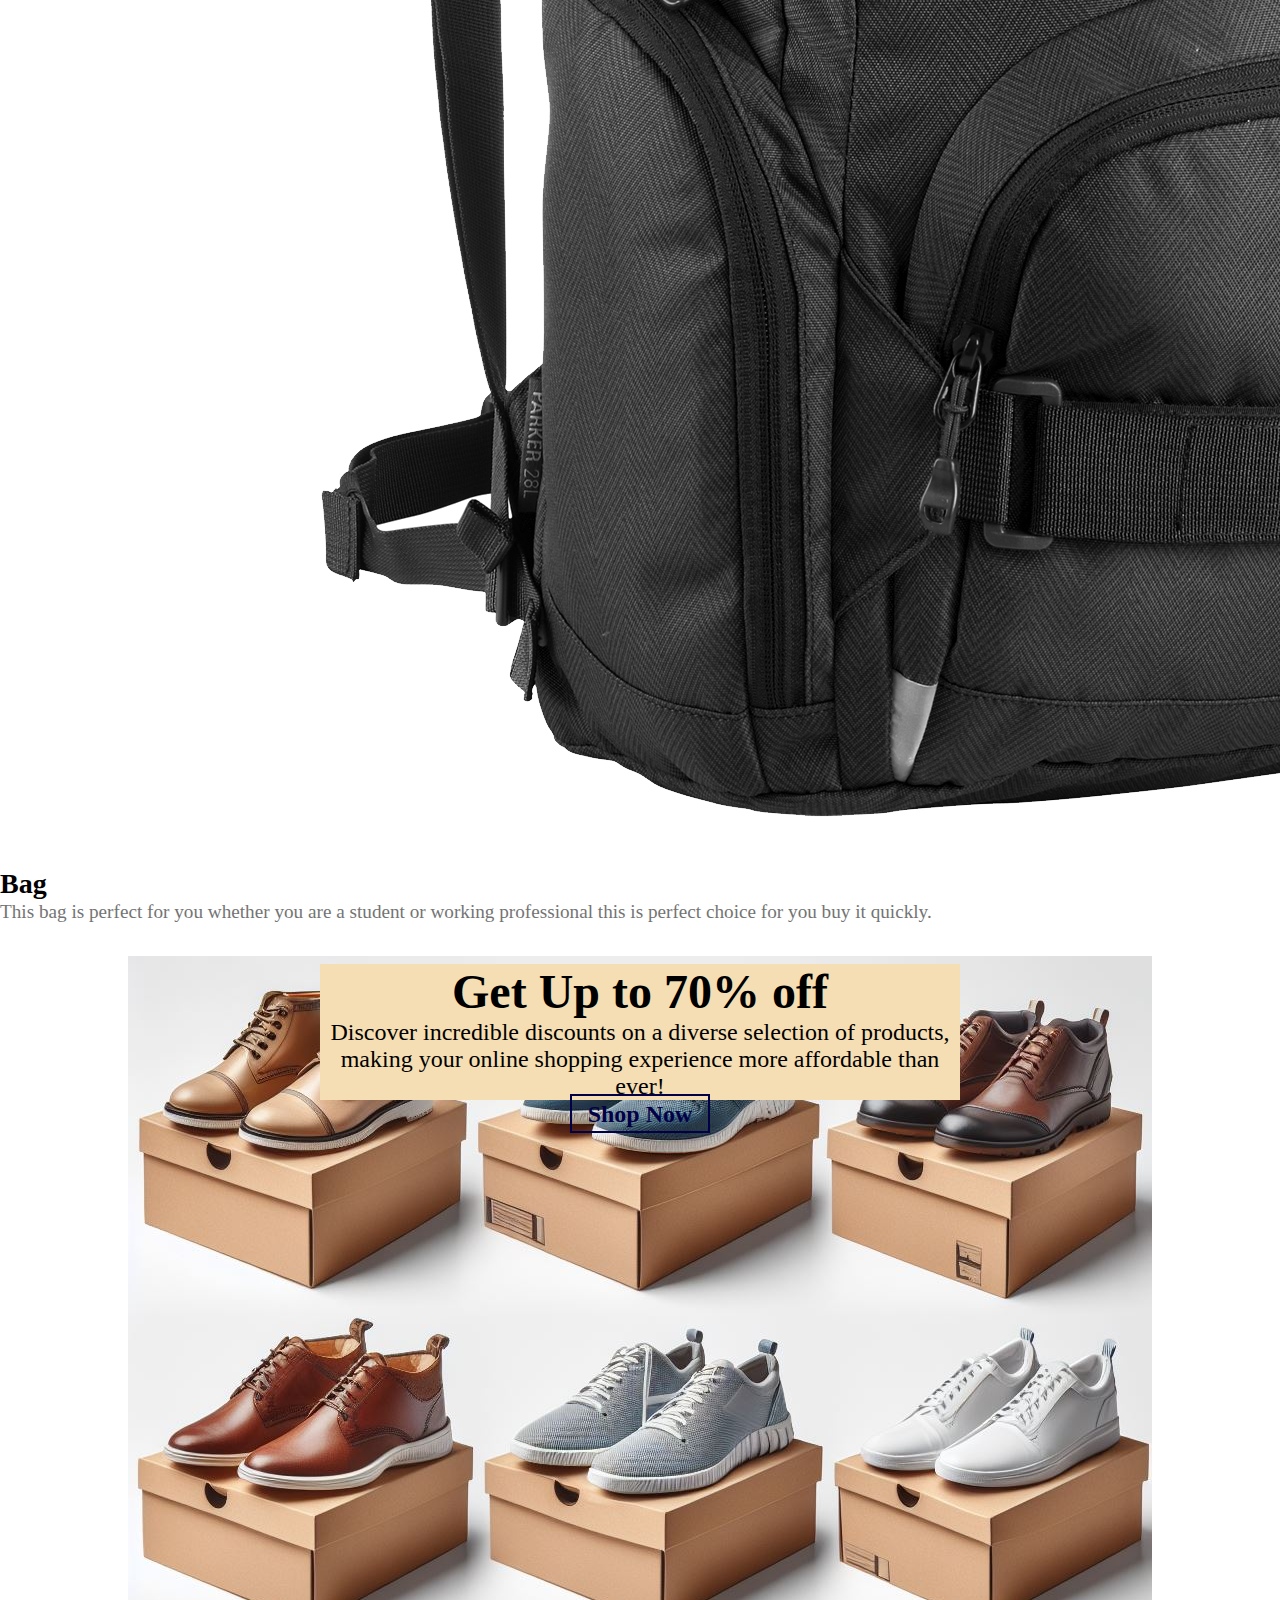
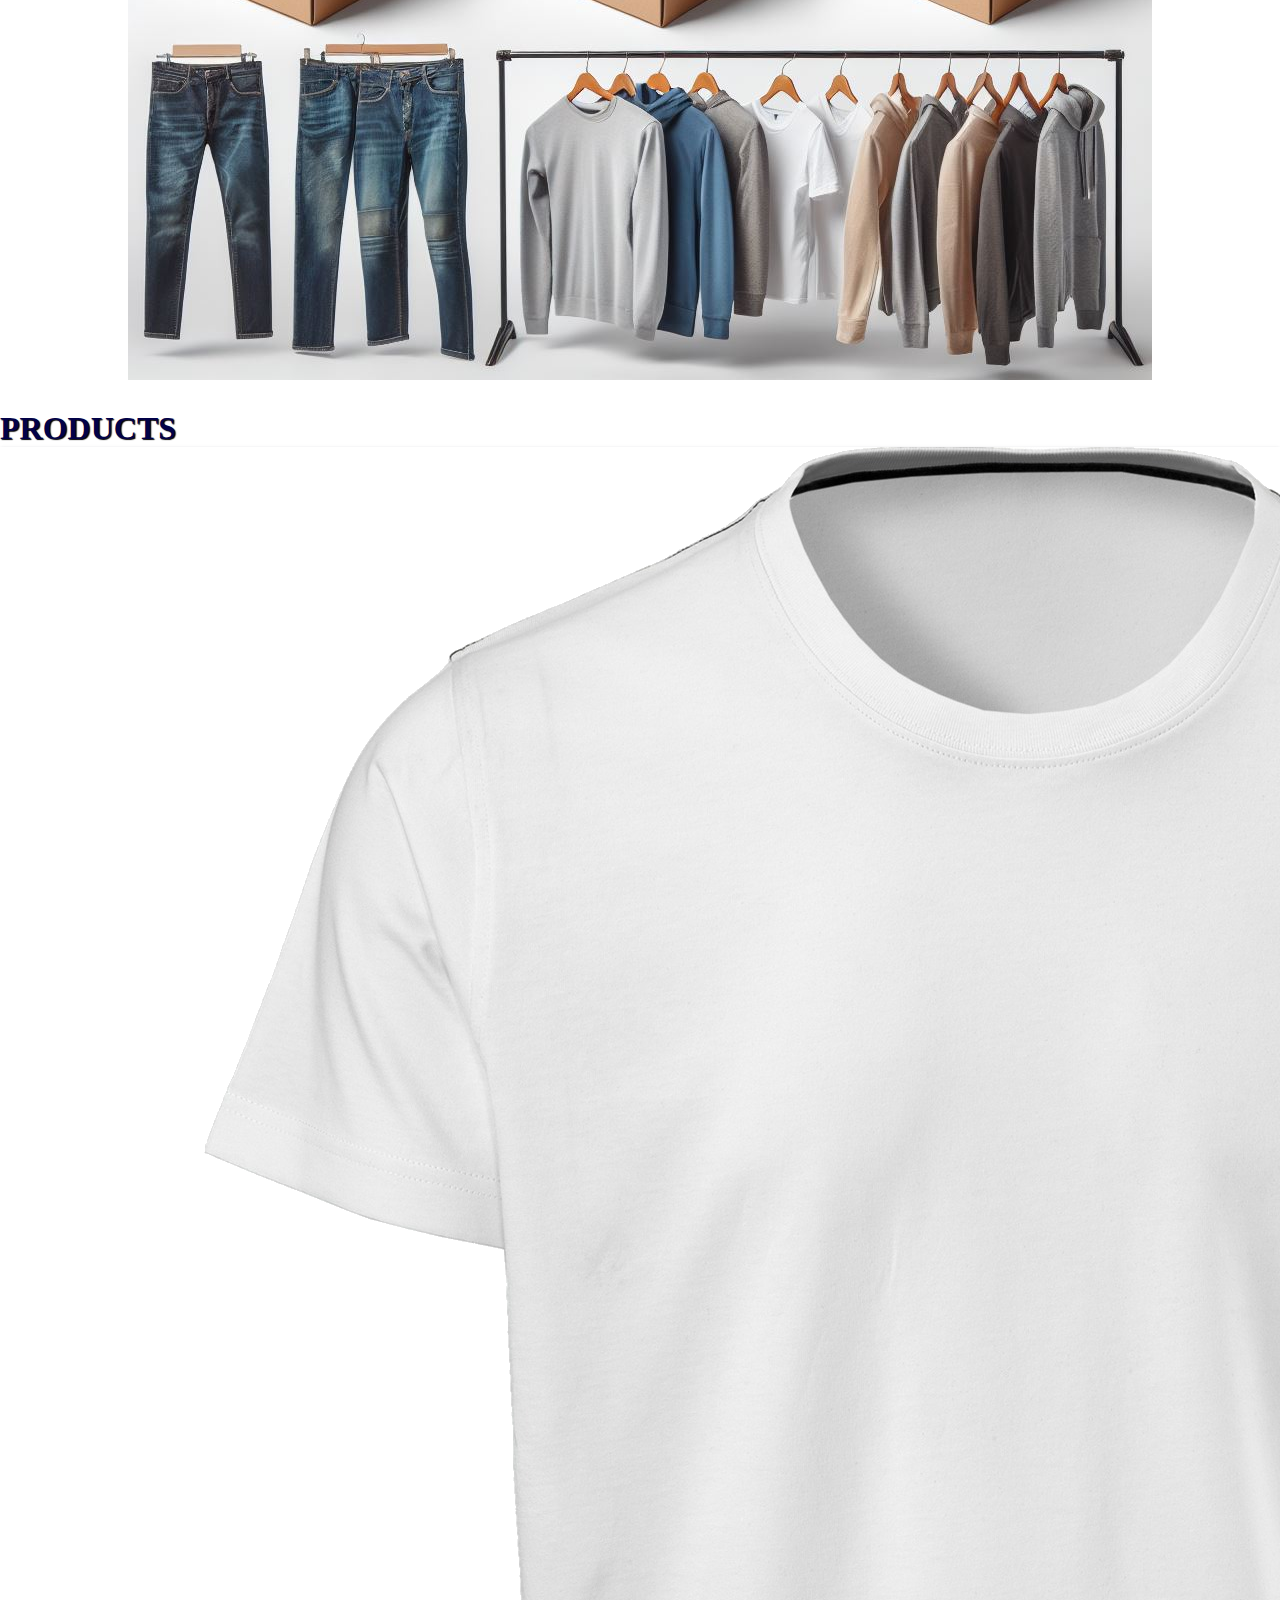
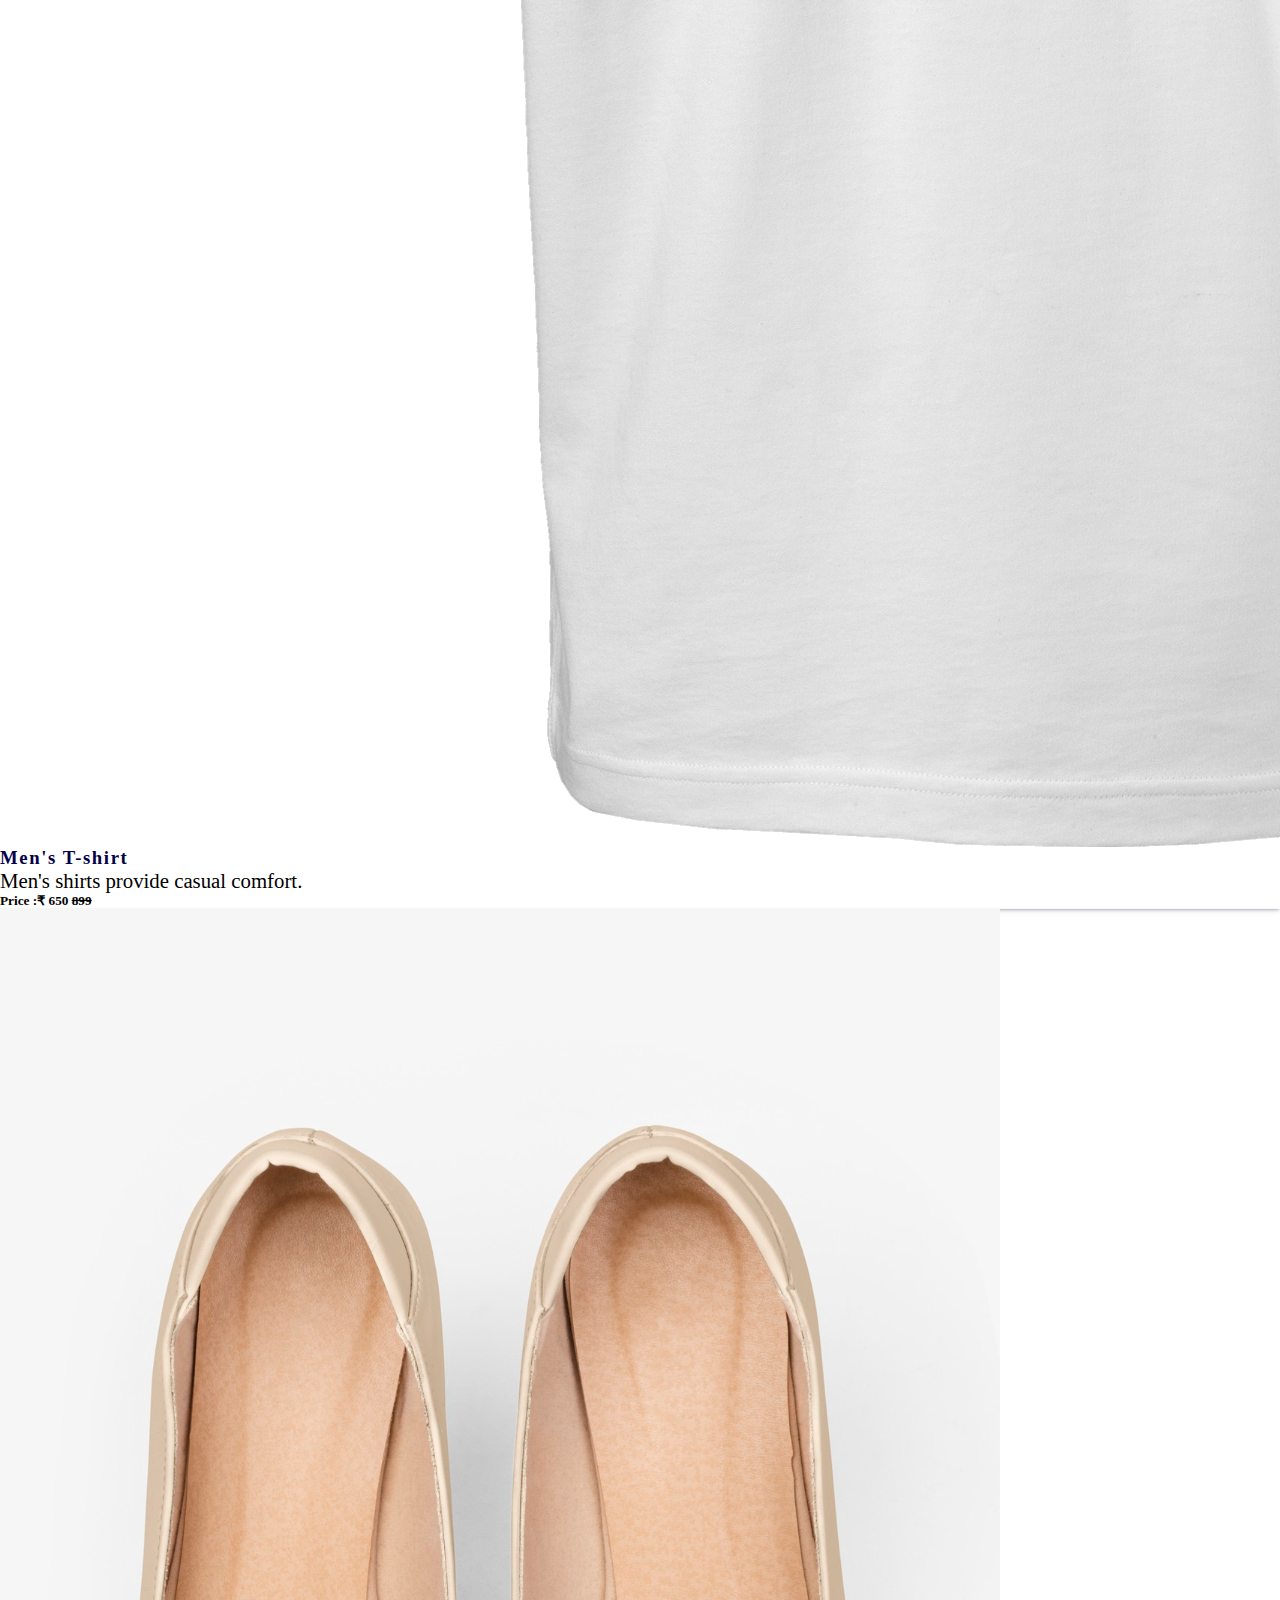
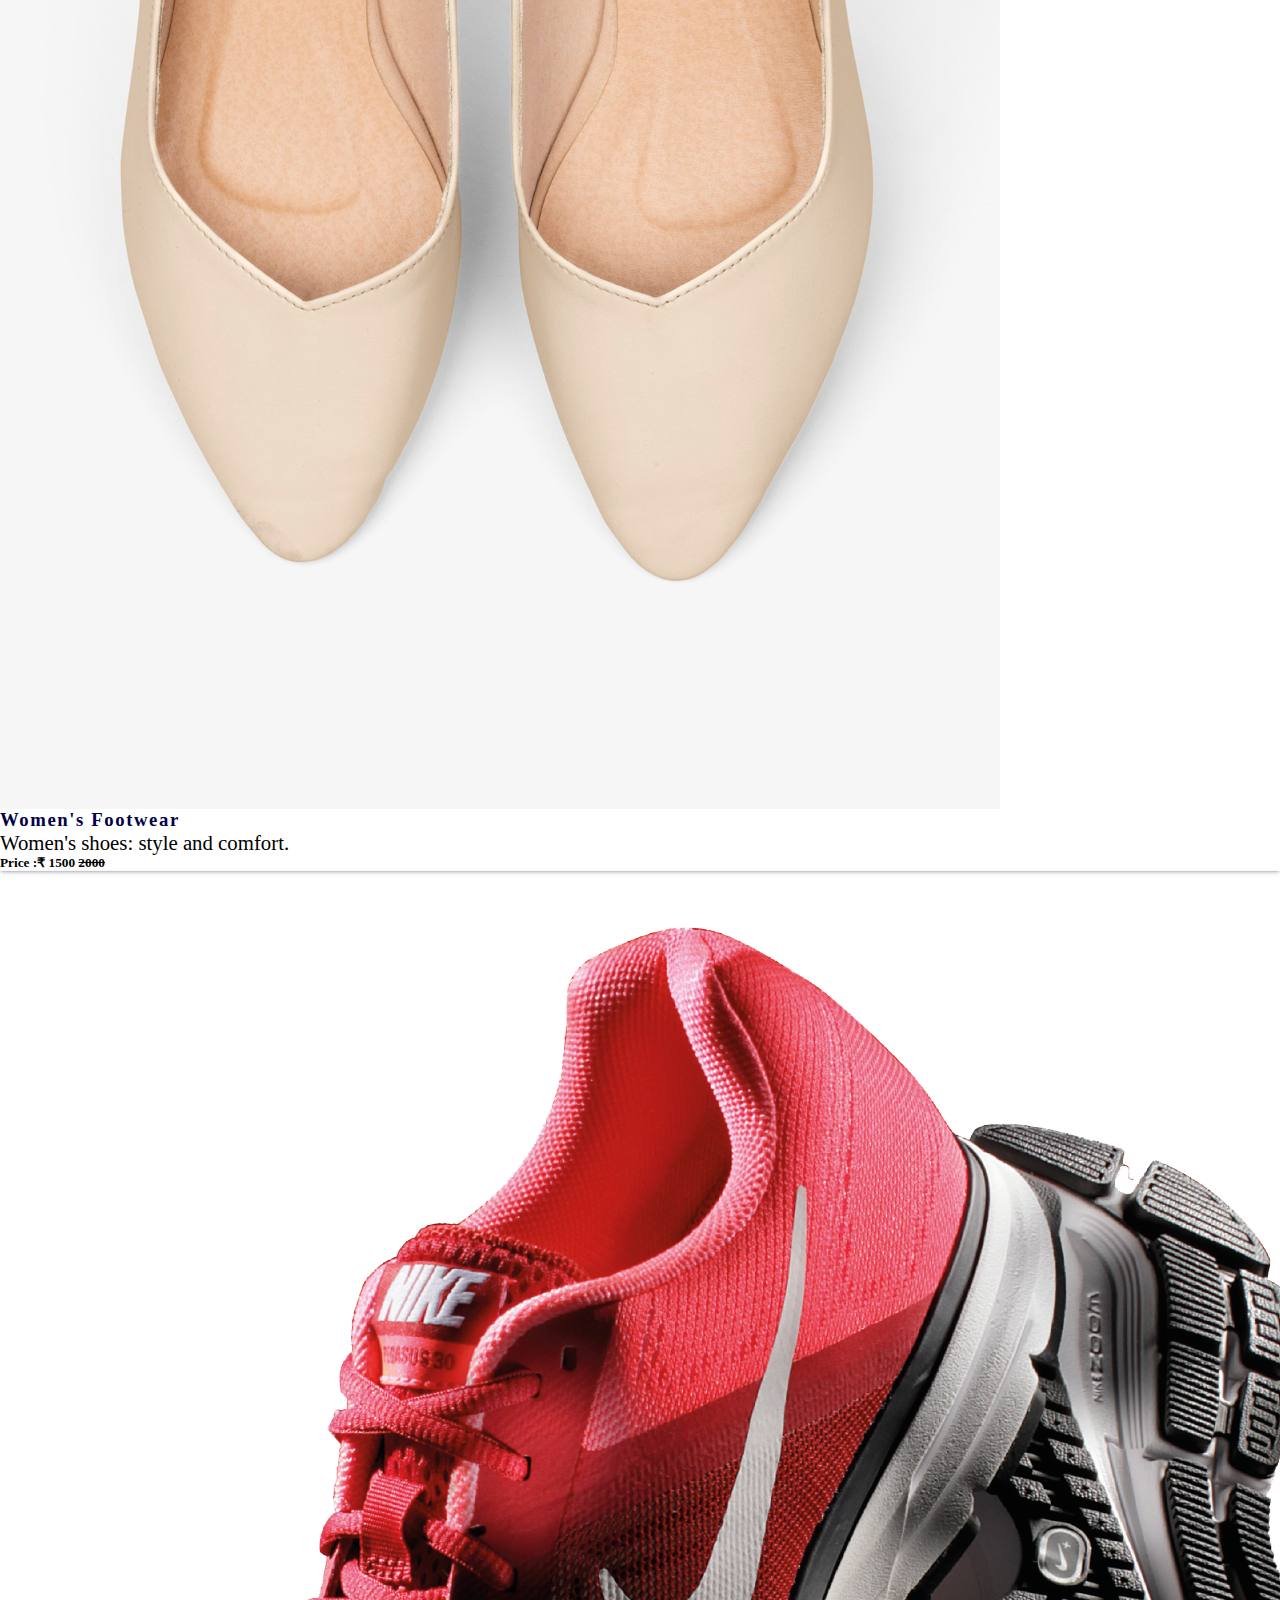
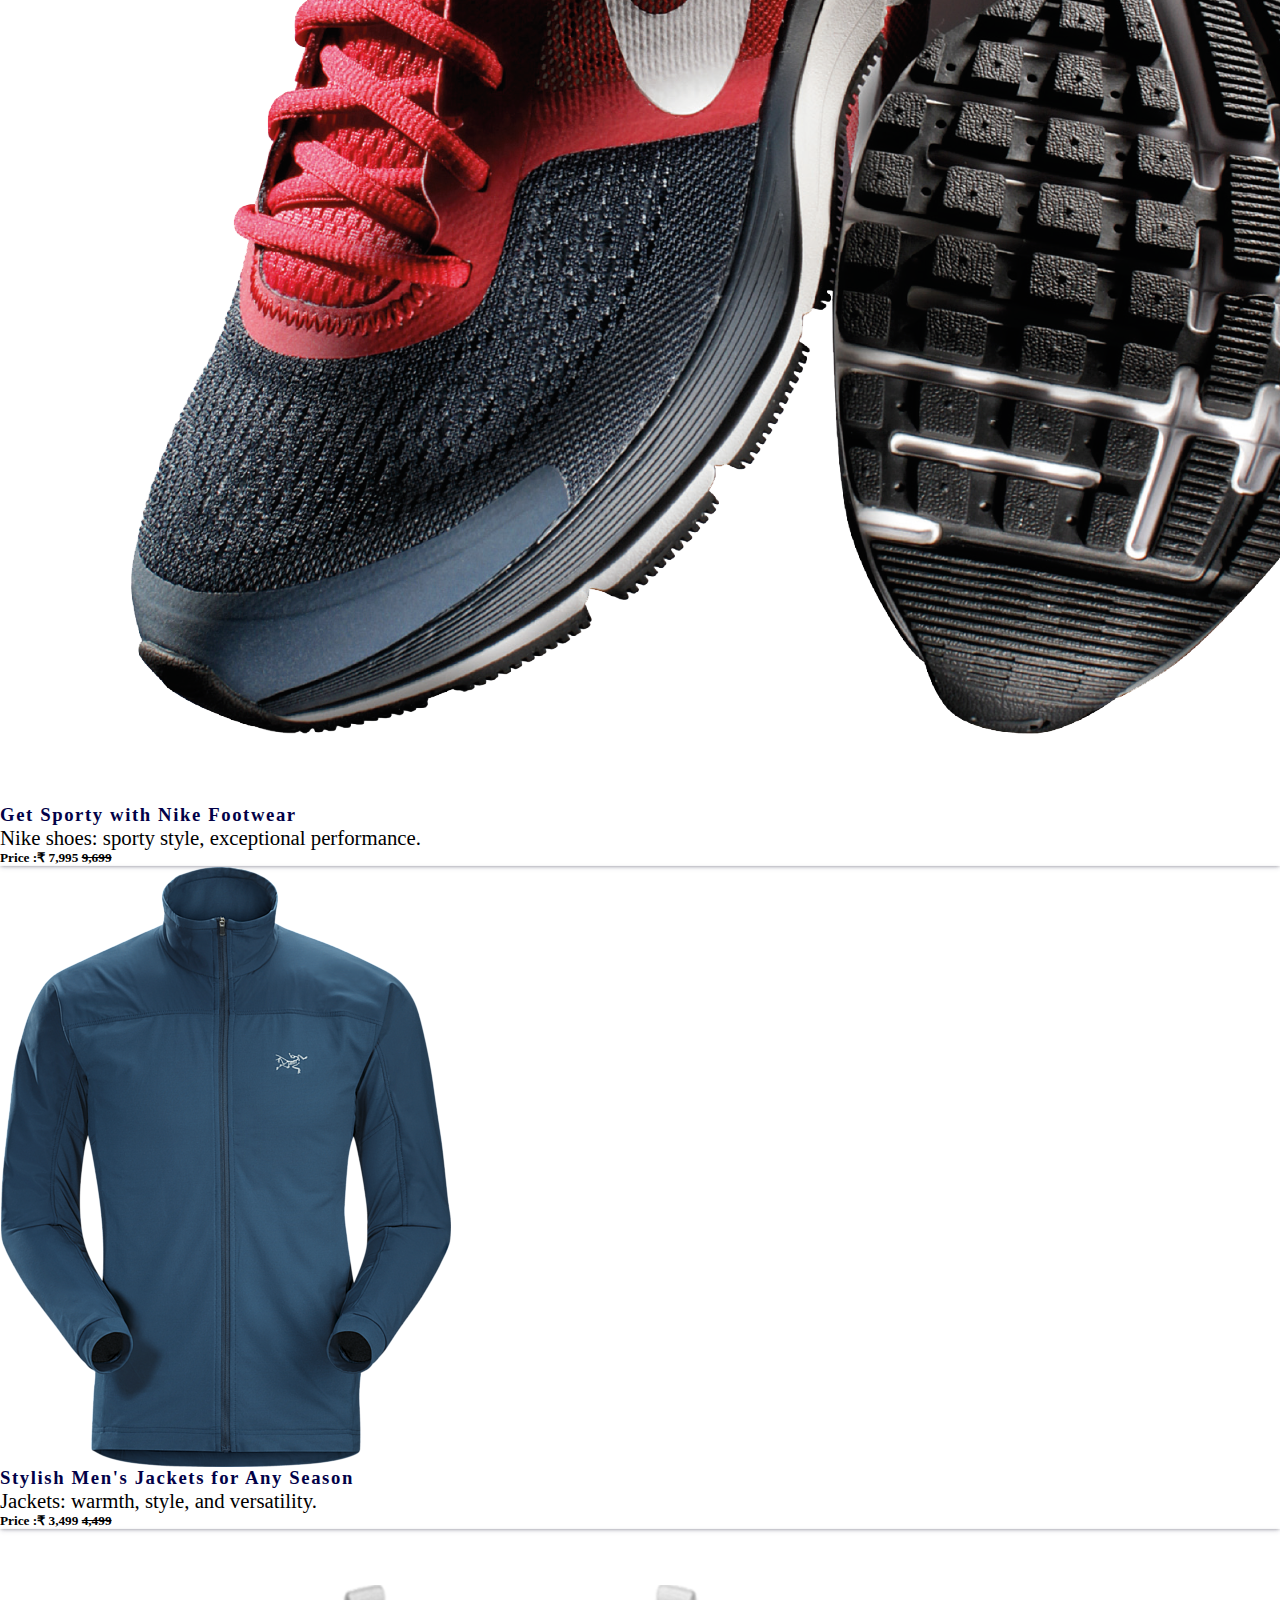
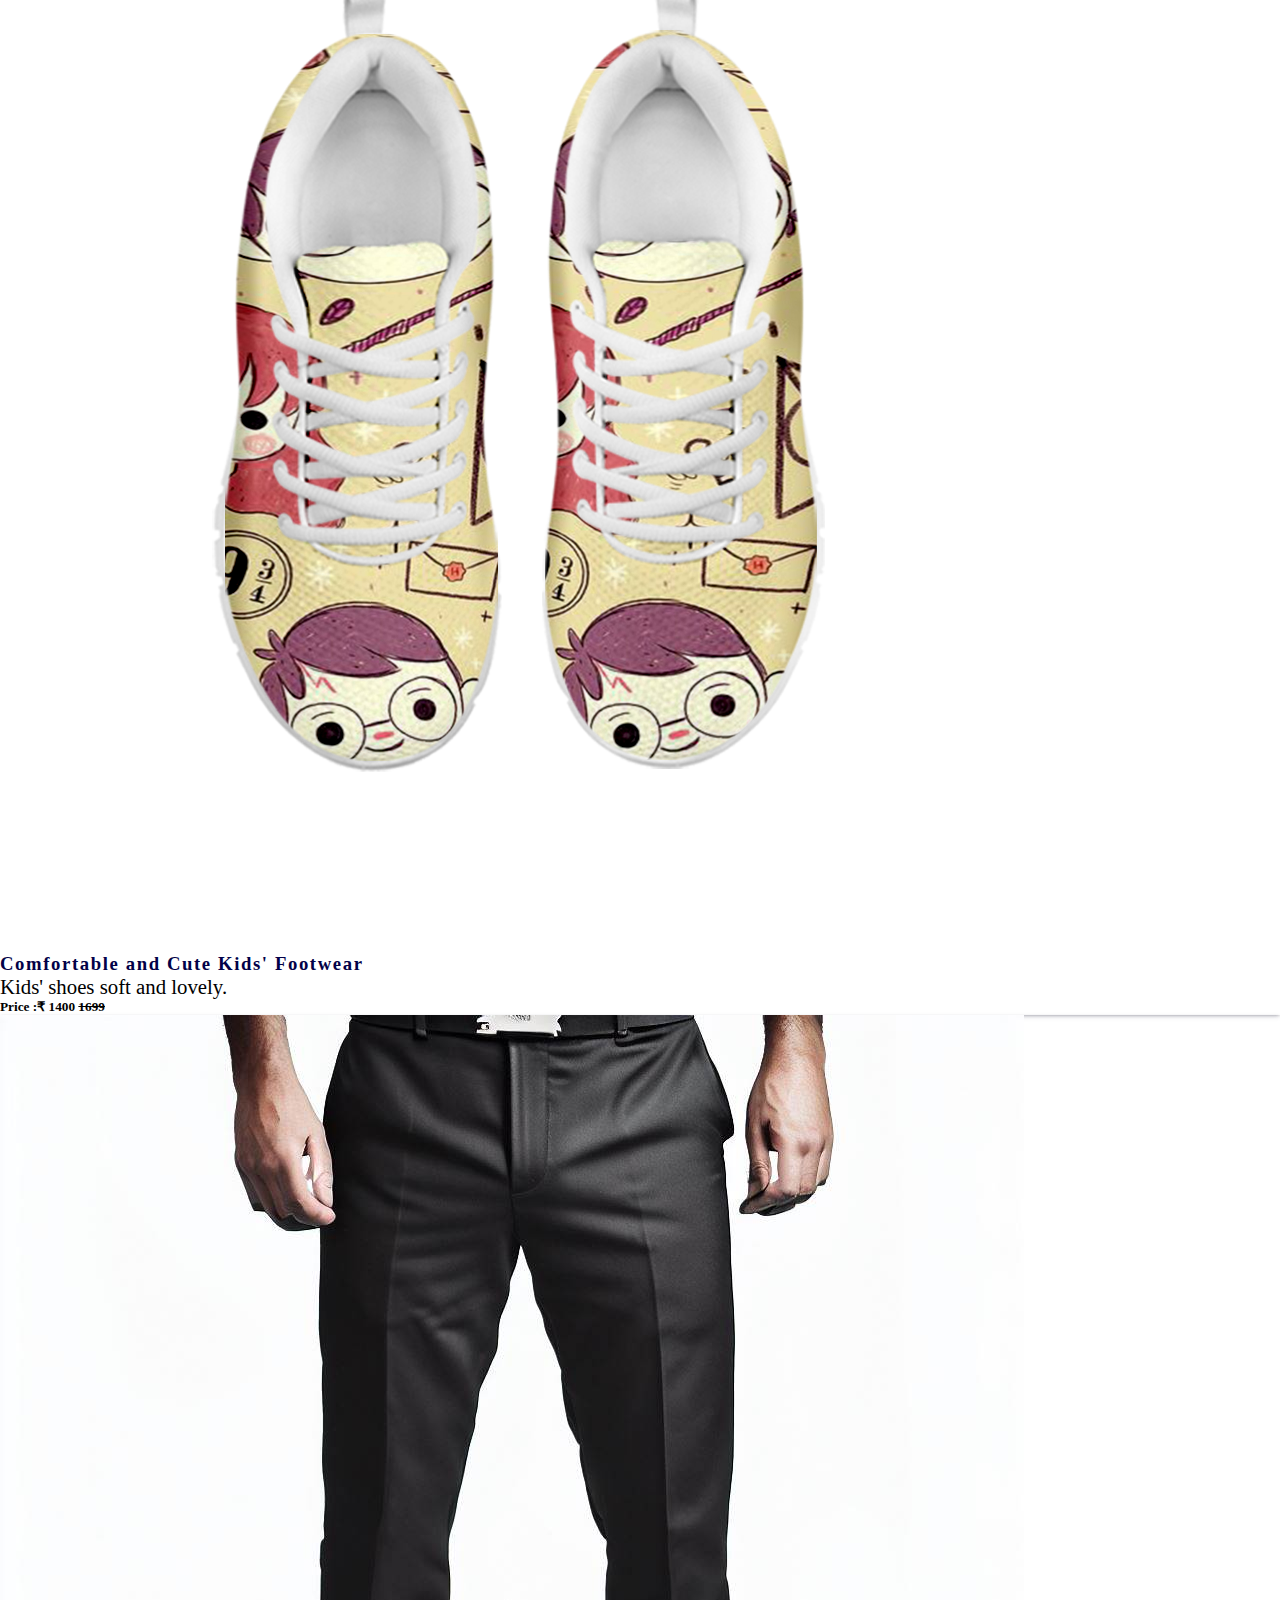
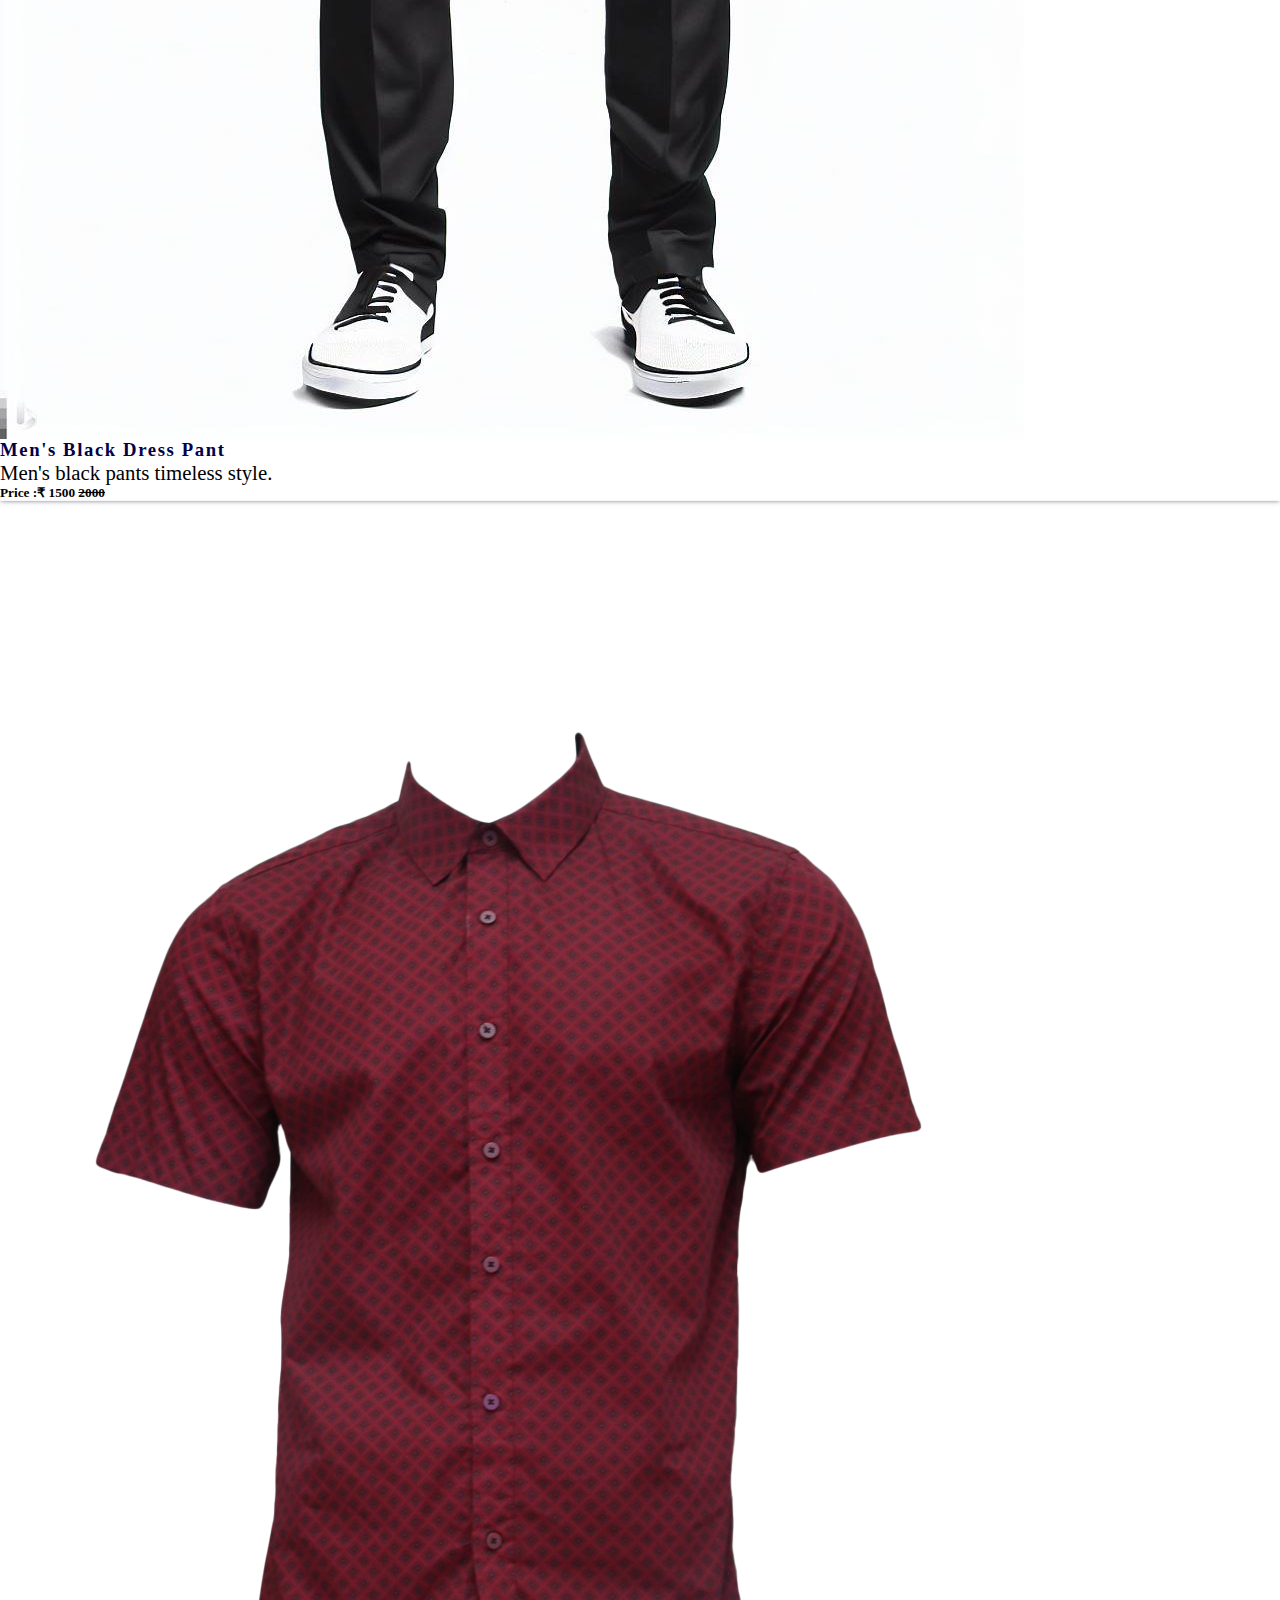
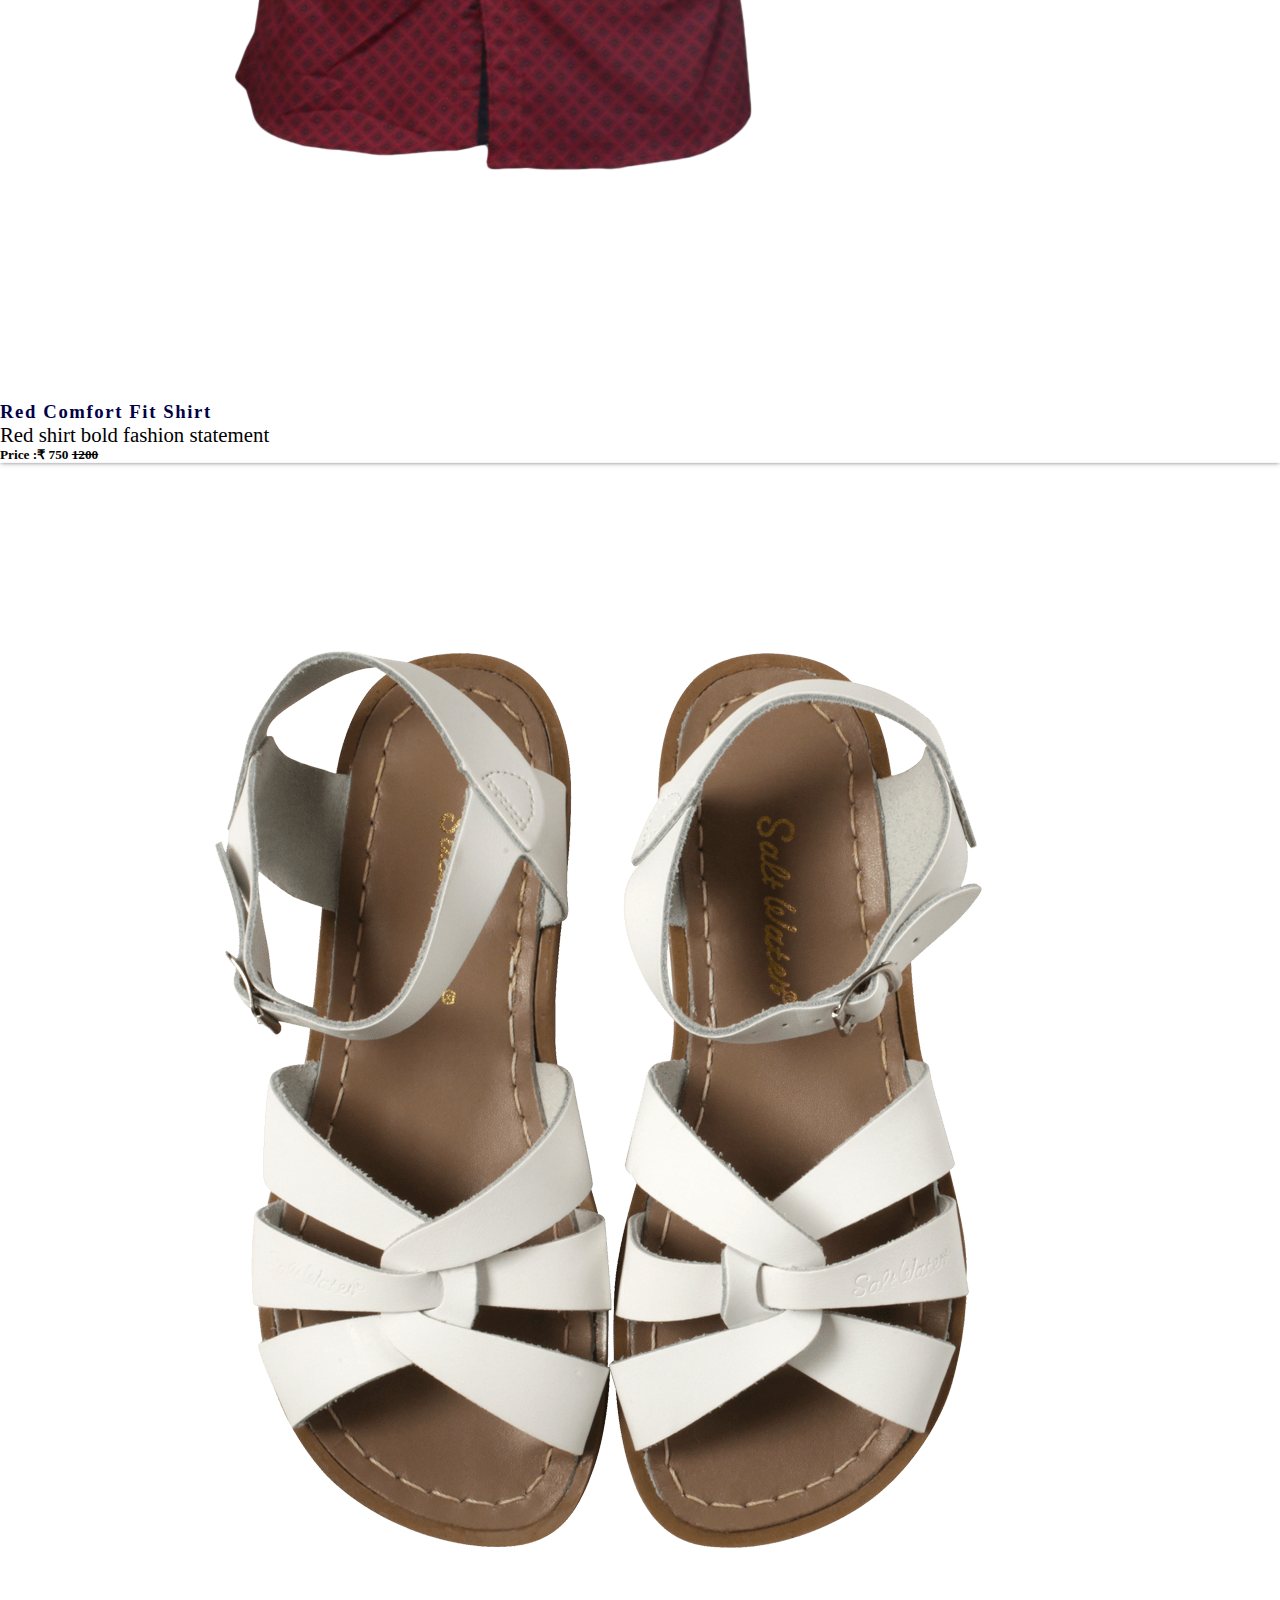
==== commit 85866a78: "button-code-optimized" ====
--- a/index.html
+++ b/index.html
@@ -48,8 +48,8 @@
         <i class="fa-brands fa-instagram"></i>
       </div>
       <div class="other-links">
-        <button id="btn-login"><a href="login.html">Login</a></button>
-        <button id="btn-signup"><a href="signup.html">Sign up</a></button>
+        <a class="btn-login"  href="login.html">Login</a>
+        <a class="btn-signup" href="signup.html">Sign up</a>
 
         <i class="fa-solid fa-user"></i>
         <i class="fa-solid fa-cart-shopping"></i>
--- a/styles.css
+++ b/styles.css
@@ -10,7 +10,7 @@
   --color-primary: #020148;
   --font-family: "Roboto Slab", serif;
 }
- 
+
 .topnavbar {
   width: 100%;
   height: 3rem;
@@ -44,59 +44,54 @@
   margin-right: 0.5rem;
   cursor: pointer;
 }
-#btn-login {
+.btn-login {
   /* width: 100px; */
-  /* padding: 0.5rem 0.5rem; */
+  padding: 0.1em;
   border: 2px solid var(--color-primary);
   color: var(--color-primary);
   font-weight: bold;
   border-radius: 5px;
-  height: 1.8rem;
   transition: 0.5s ease;
   cursor: pointer;
-}
-
-#btn-login a {
   text-decoration: none;
   color: var(--color-primary);
   transition: 0.5s ease;
 }
-#btn-login a:hover {
+
+.btn-login a:hover {
   display: inline-block;
   background-color: var(--color-primary);
   color: #fff;
   transition: 0.5s ease;
 }
 
-#btn-login:hover {
-  background-color: var(--color-primary);
-  color: #fff;
-}
-
-#btn-signup {
+.btn-login:hover {
+  background-color: var(--color-primary);
+  color: #fff;
+}
+
+.btn-signup {
   /* width: 100px; */
   border: 2px solid var(--color-primary);
   color: var(--color-primary);
+  padding: 0.1em;
   font-weight: bold;
   border-radius: 5px;
-  height: 3ch;
   transition: 0.5s ease;
   cursor: pointer;
-}
-
-#btn-signup a {
   text-decoration: none;
   color: var(--color-primary);
   transition: 0.5s ease;
 }
-#btn-signup a:hover {
+
+.btn-signup a:hover {
   display: inline-block;
   background-color: var(--color-primary);
   color: #fff;
   transition: 0.5s ease;
 }
 
-#btn-signup:hover {
+.btn-signup:hover {
   background-color: var(--color-primary);
   color: #fff;
 }
@@ -147,13 +142,12 @@
   font-size: 1rem;
 }
 /* home-section end*/
-.navbar-brand-logo img{
+.navbar-brand-logo img {
   width: 100px;
   height: auto;
   margin-right: 0.5rem;
   border: 2px solid #fff;
 }
-
 
 .home img {
   flex: inherit;
@@ -203,9 +197,9 @@
   /* height: 5rem; */
 }
 
-#shopnow-btn:hover{
-background-color: var(--color-primary);
-color: #fff;
+#shopnow-btn:hover {
+  background-color: var(--color-primary);
+  color: #fff;
 }
 
 /* banner button end */
@@ -248,8 +242,6 @@
 }
 /* banner content end */
 
-
-
 /* banner2 */
 .banner2 {
   margin-top: 2rem;
@@ -468,14 +460,12 @@
   font-size: 1.5rem;
   text-align: start;
   text-align: start;
-  padding: 0 .5rem;
-  
-}
-
-#side2 .user-info input{
+  padding: 0 0.5rem;
+}
+
+#side2 .user-info input {
   width: 30rem;
   margin-bottom: 1rem;
-  
 }
 
 #side2 p {
@@ -497,17 +487,11 @@
   font-size: 1.5rem;
 }
 
-#side2 a{
+#side2 a {
   text-decoration: none;
   color: #fff;
 }
 /* login page end here */
-
-
-
-
-
-
 
 /* media queries for responsiveness */
 @media (max-width: 500px) {
@@ -539,10 +523,9 @@
   }
 
   .banner-content {
-  font-size: .9rem;
-  /* margin-bottom: 3rem; */
-  width: 50%;
-
+    font-size: 0.9rem;
+    /* margin-bottom: 3rem; */
+    width: 50%;
   }
 
   #shopnow-btn {
@@ -560,31 +543,29 @@
 
   /* banner2 */
   .banner-content2 {
-    font-size: .9rem;
+    font-size: 0.9rem;
     /* margin-bottom: 3rem; */
     width: 50%;
-  
-    }
-  
-    .shopnow-btn2 {
-      border: 2px solid var(--color-primary);
-      font-weight: bold;
-      cursor: pointer;
-      width: 10rem;
-      padding: 0.3rem 1rem;
-      /* color: var(--color-primary); */
-      background-color: var(--color-primary);
-      /* height: 5rem; */
-      margin-top: 1.1rem;
-  
-    }
-  
-    .shopnow-btn2 a{
-      text-decoration: none;
-      /* color: var(--color-primary); */
-      color: #fff;
-      font-size: 1.2rem;
-    }
+  }
+
+  .shopnow-btn2 {
+    border: 2px solid var(--color-primary);
+    font-weight: bold;
+    cursor: pointer;
+    width: 10rem;
+    padding: 0.3rem 1rem;
+    /* color: var(--color-primary); */
+    background-color: var(--color-primary);
+    /* height: 5rem; */
+    margin-top: 1.1rem;
+  }
+
+  .shopnow-btn2 a {
+    text-decoration: none;
+    /* color: var(--color-primary); */
+    color: #fff;
+    font-size: 1.2rem;
+  }
   /* banner2 */
 
   .products-container p {
@@ -629,28 +610,23 @@
 
   /* login page form input */
 
-  #side2 .user-info input{
+  #side2 .user-info input {
     width: 15rem;
     margin-bottom: 1rem;
-    
-    
   }
 
   #side2 .user-info > input {
     outline: none;
     font-size: 1.2rem;
     text-align: start;
-    padding: 0 .5rem;
-    
-  }
-
+    padding: 0 0.5rem;
+  }
 
   /* cloth page */
-.content  .cloth-img{
-  width: 20rem;
-  height: 25rem;
-  margin-left: 25%;
-}
+  .content .cloth-img {
+    width: 20rem;
+    height: 25rem;
+    margin-left: 25%;
+  }
   /* cloth page end here */
 }
-
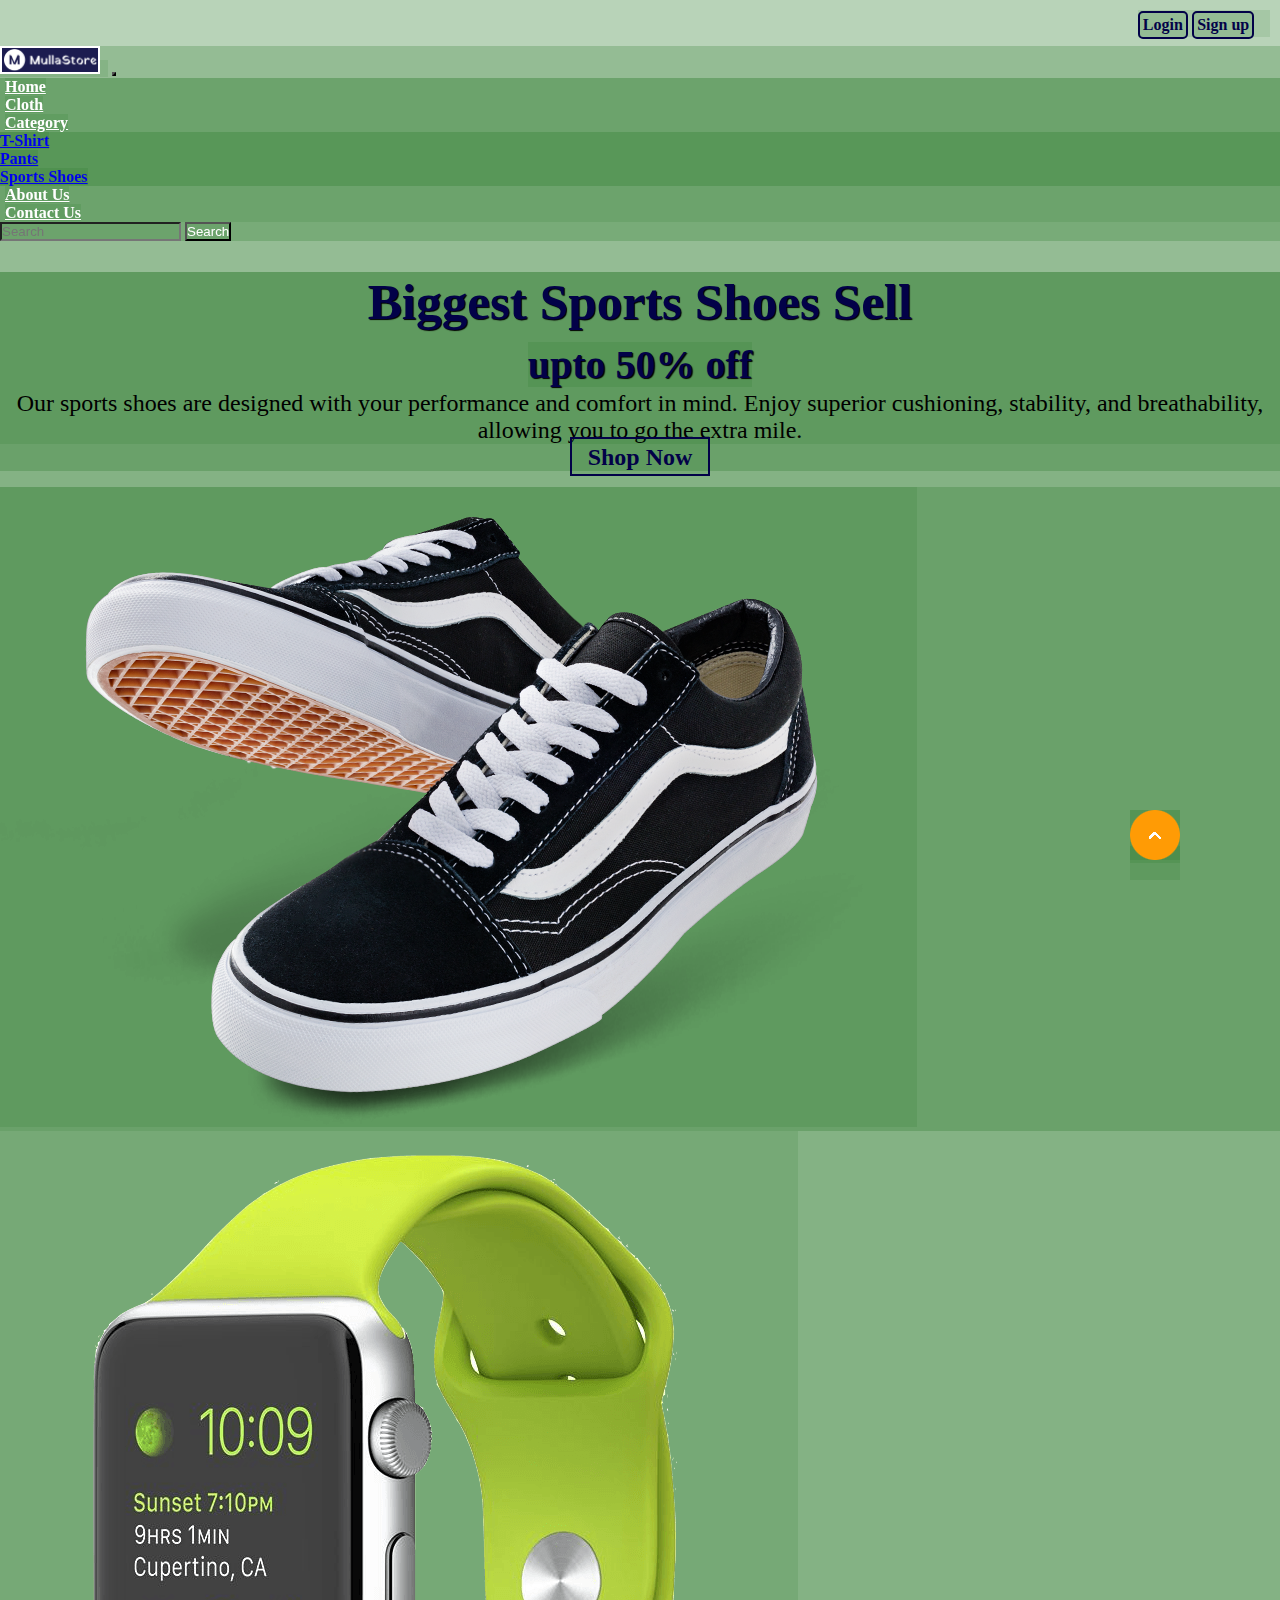
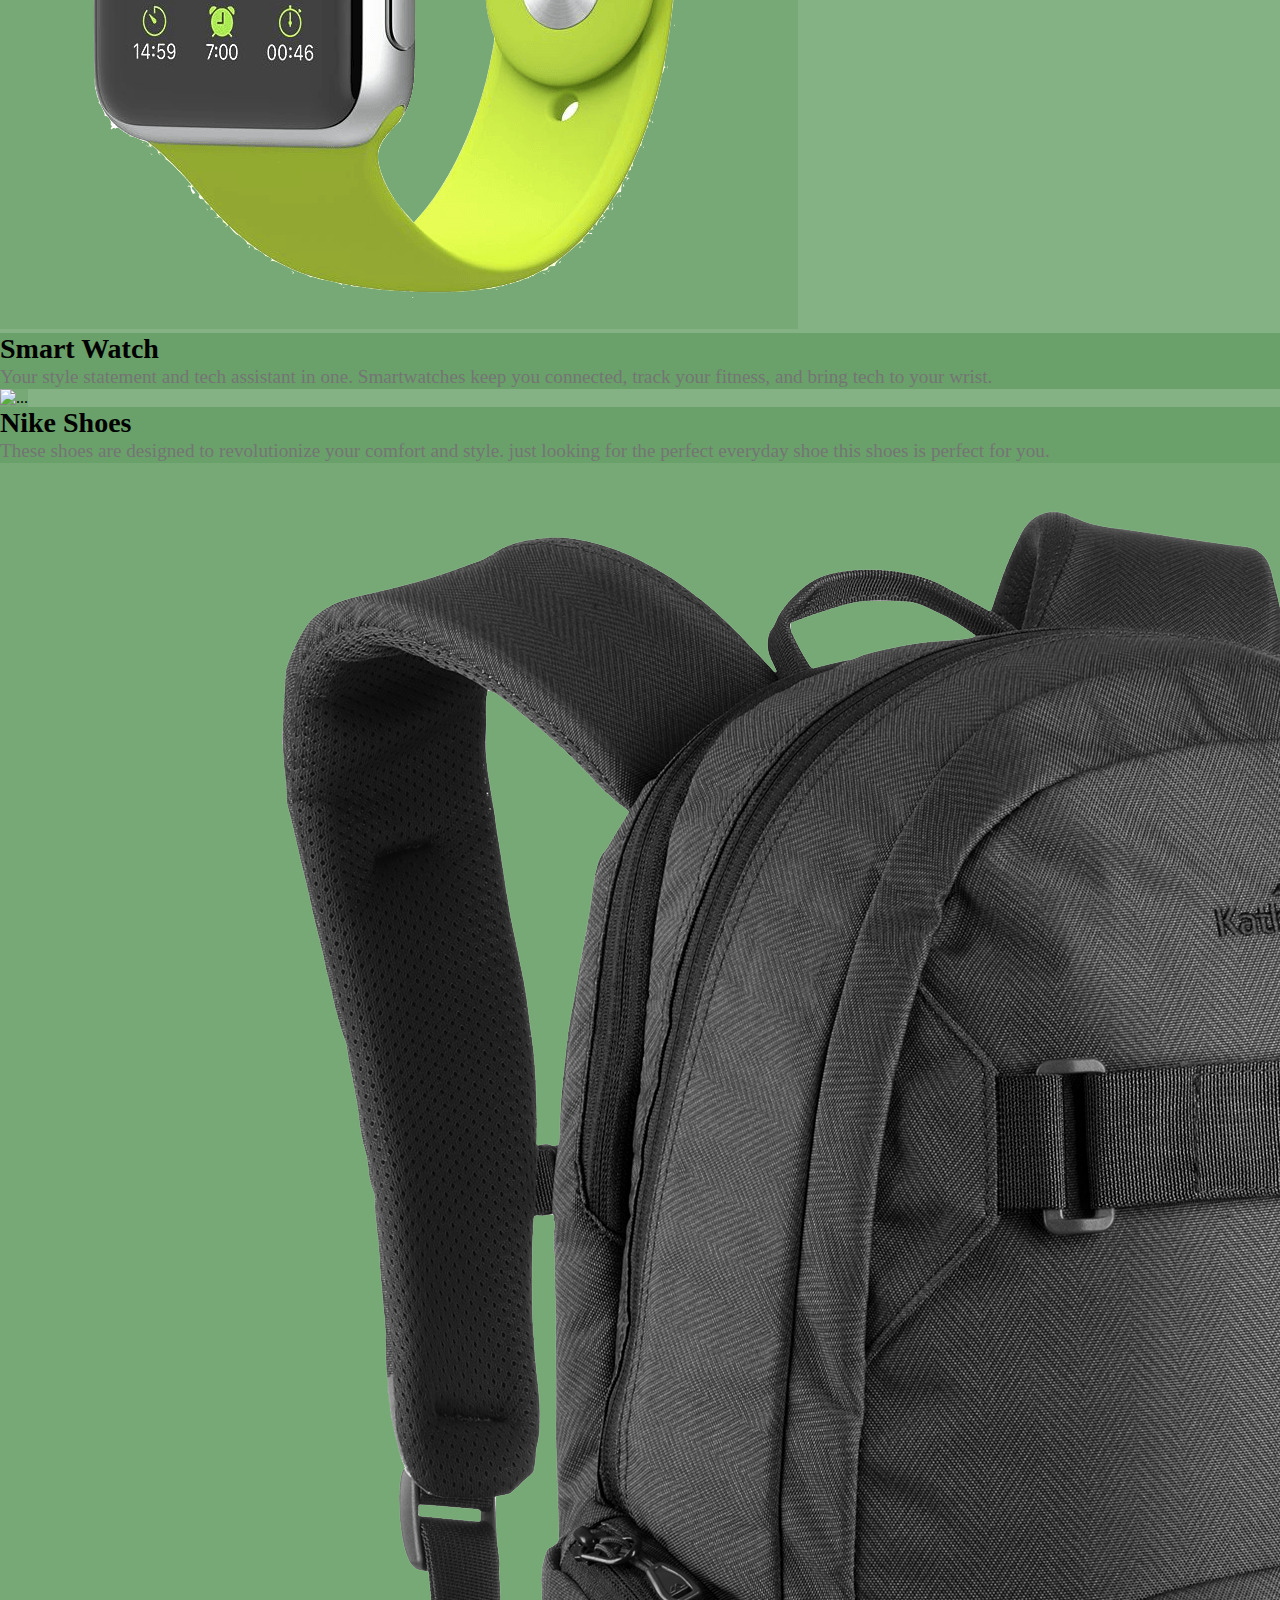
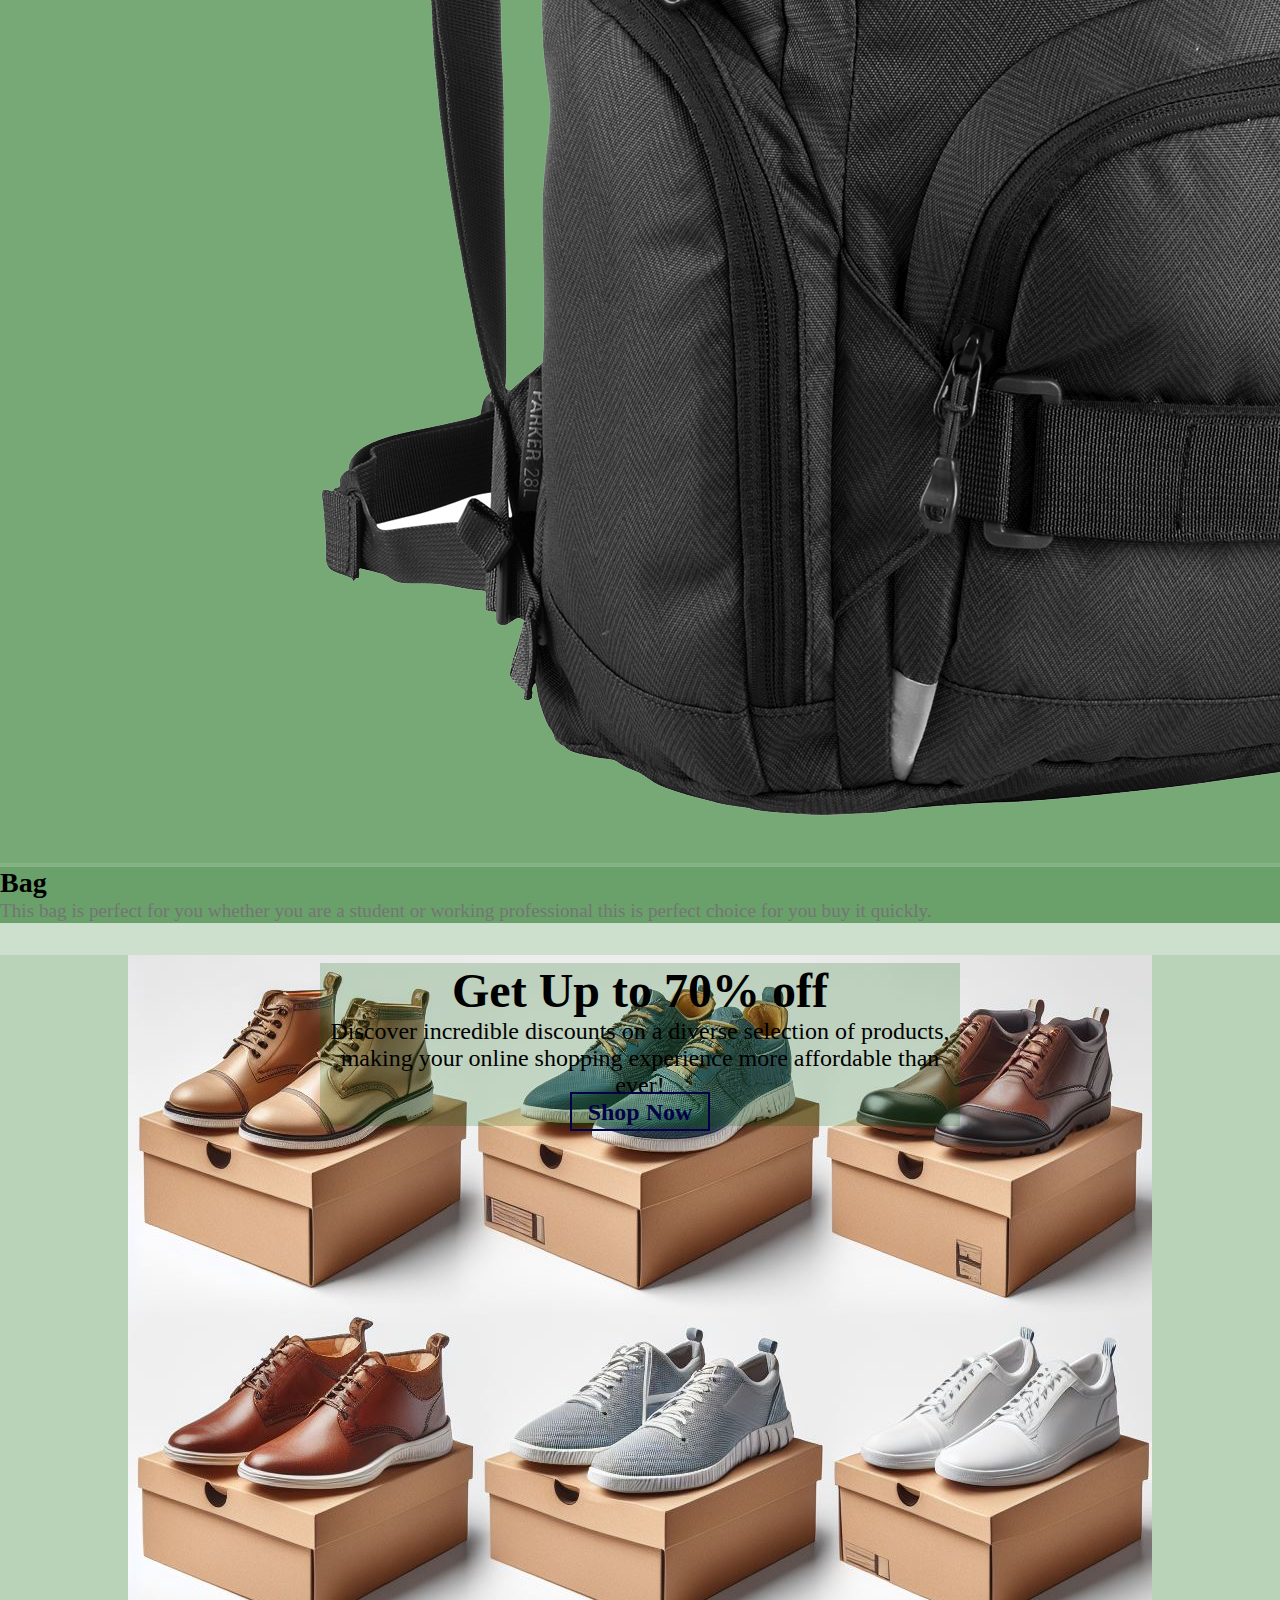
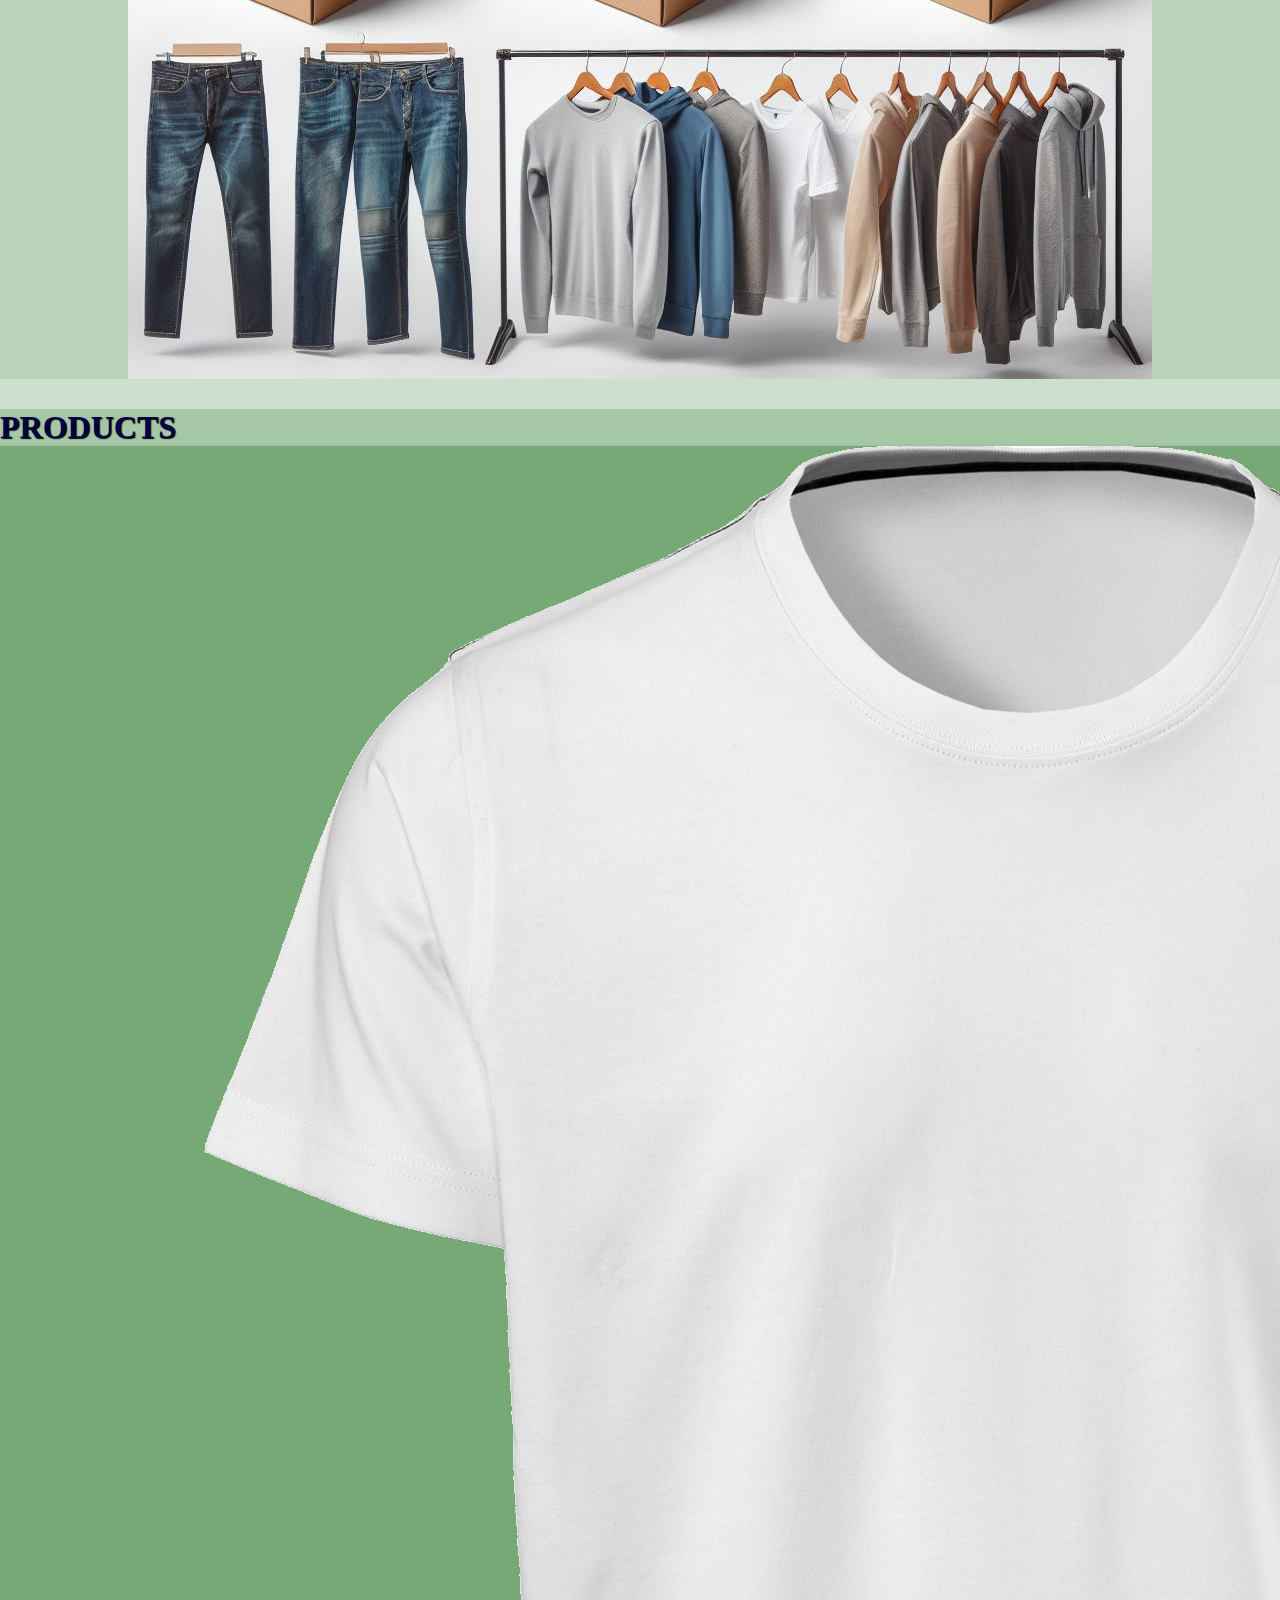
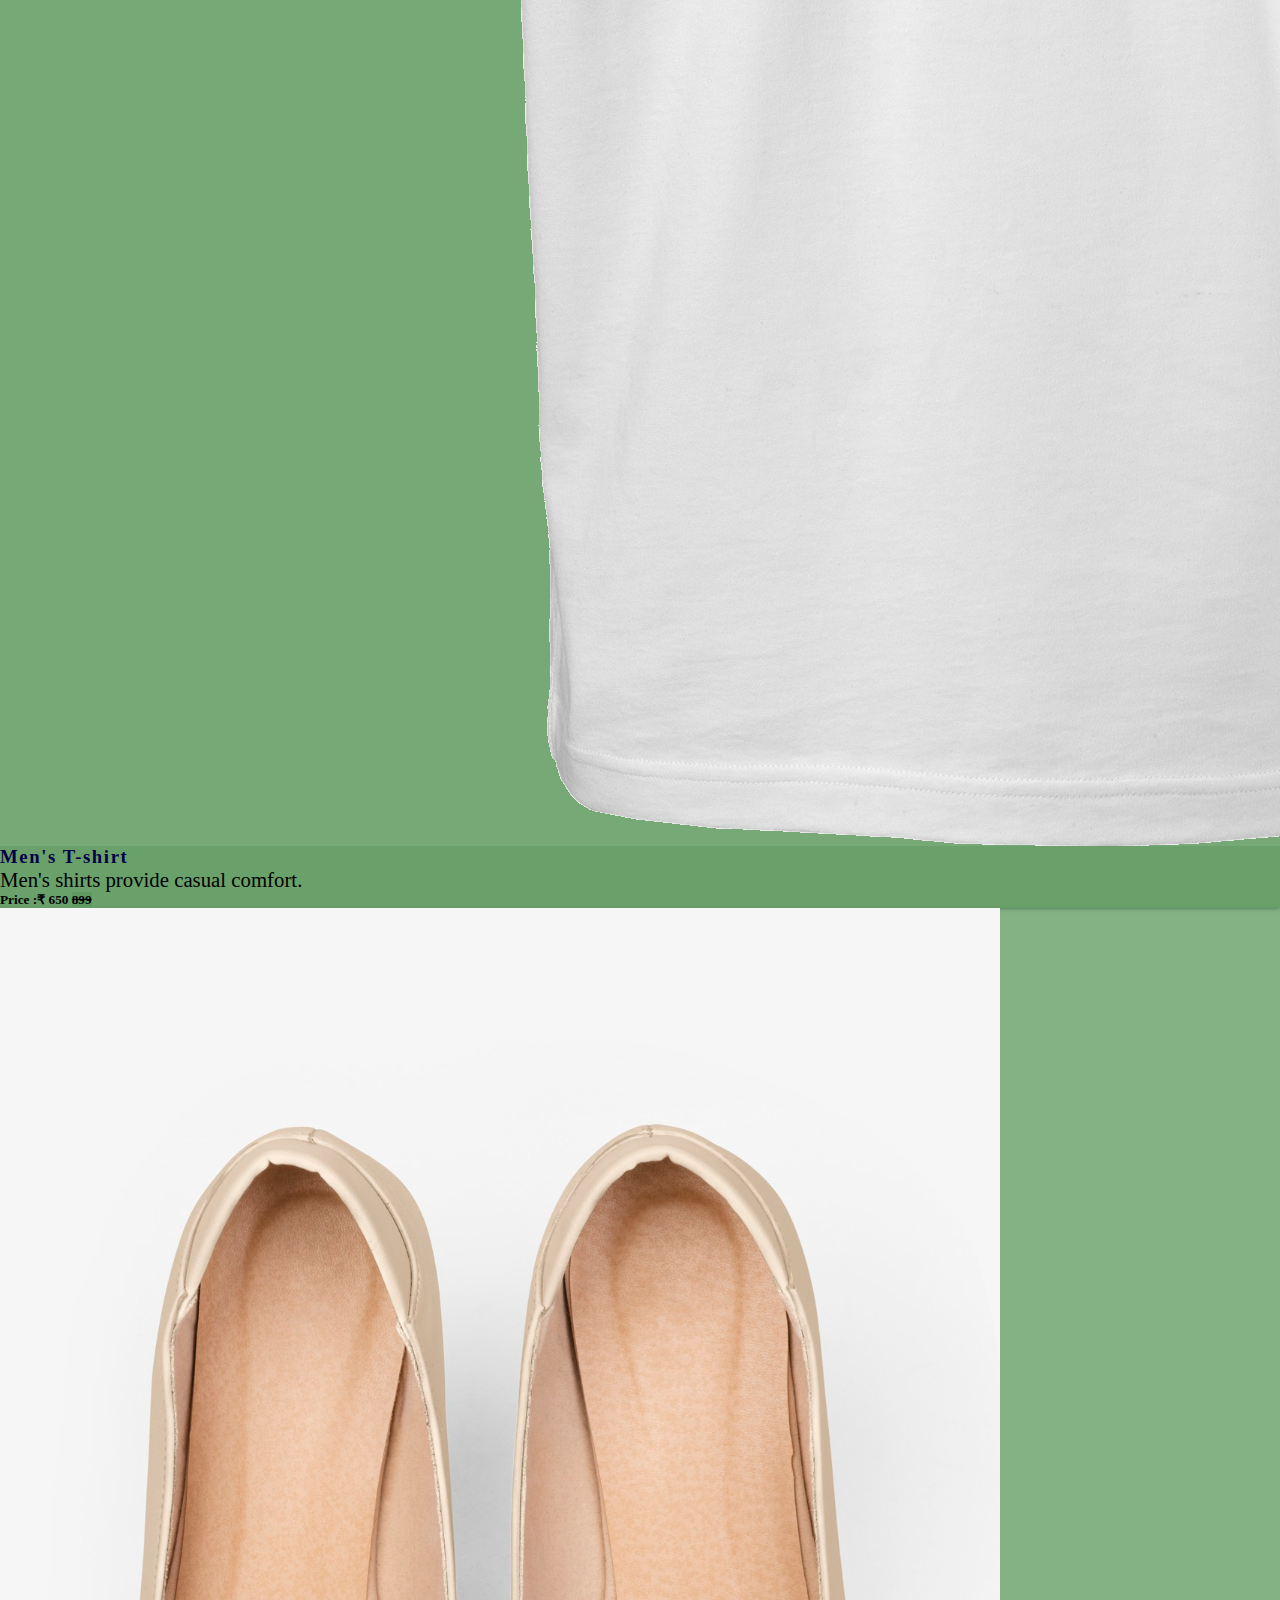
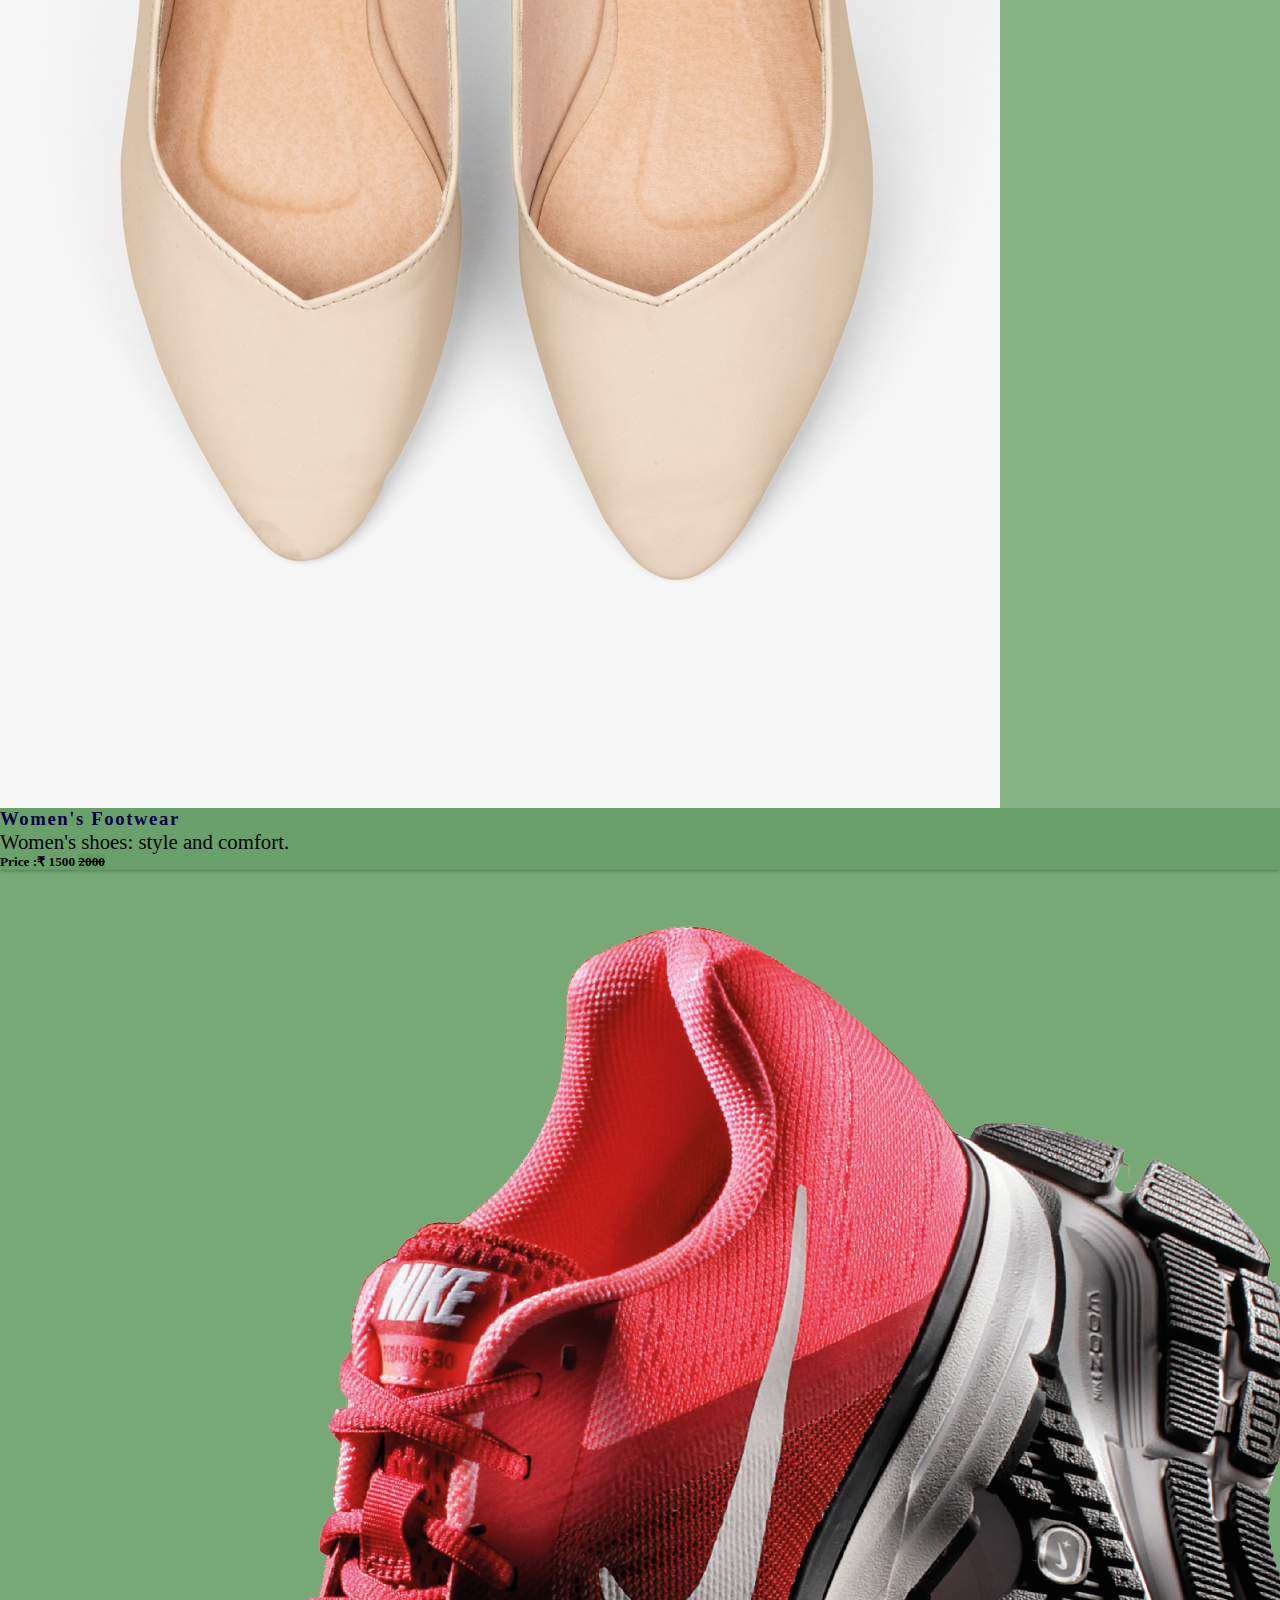
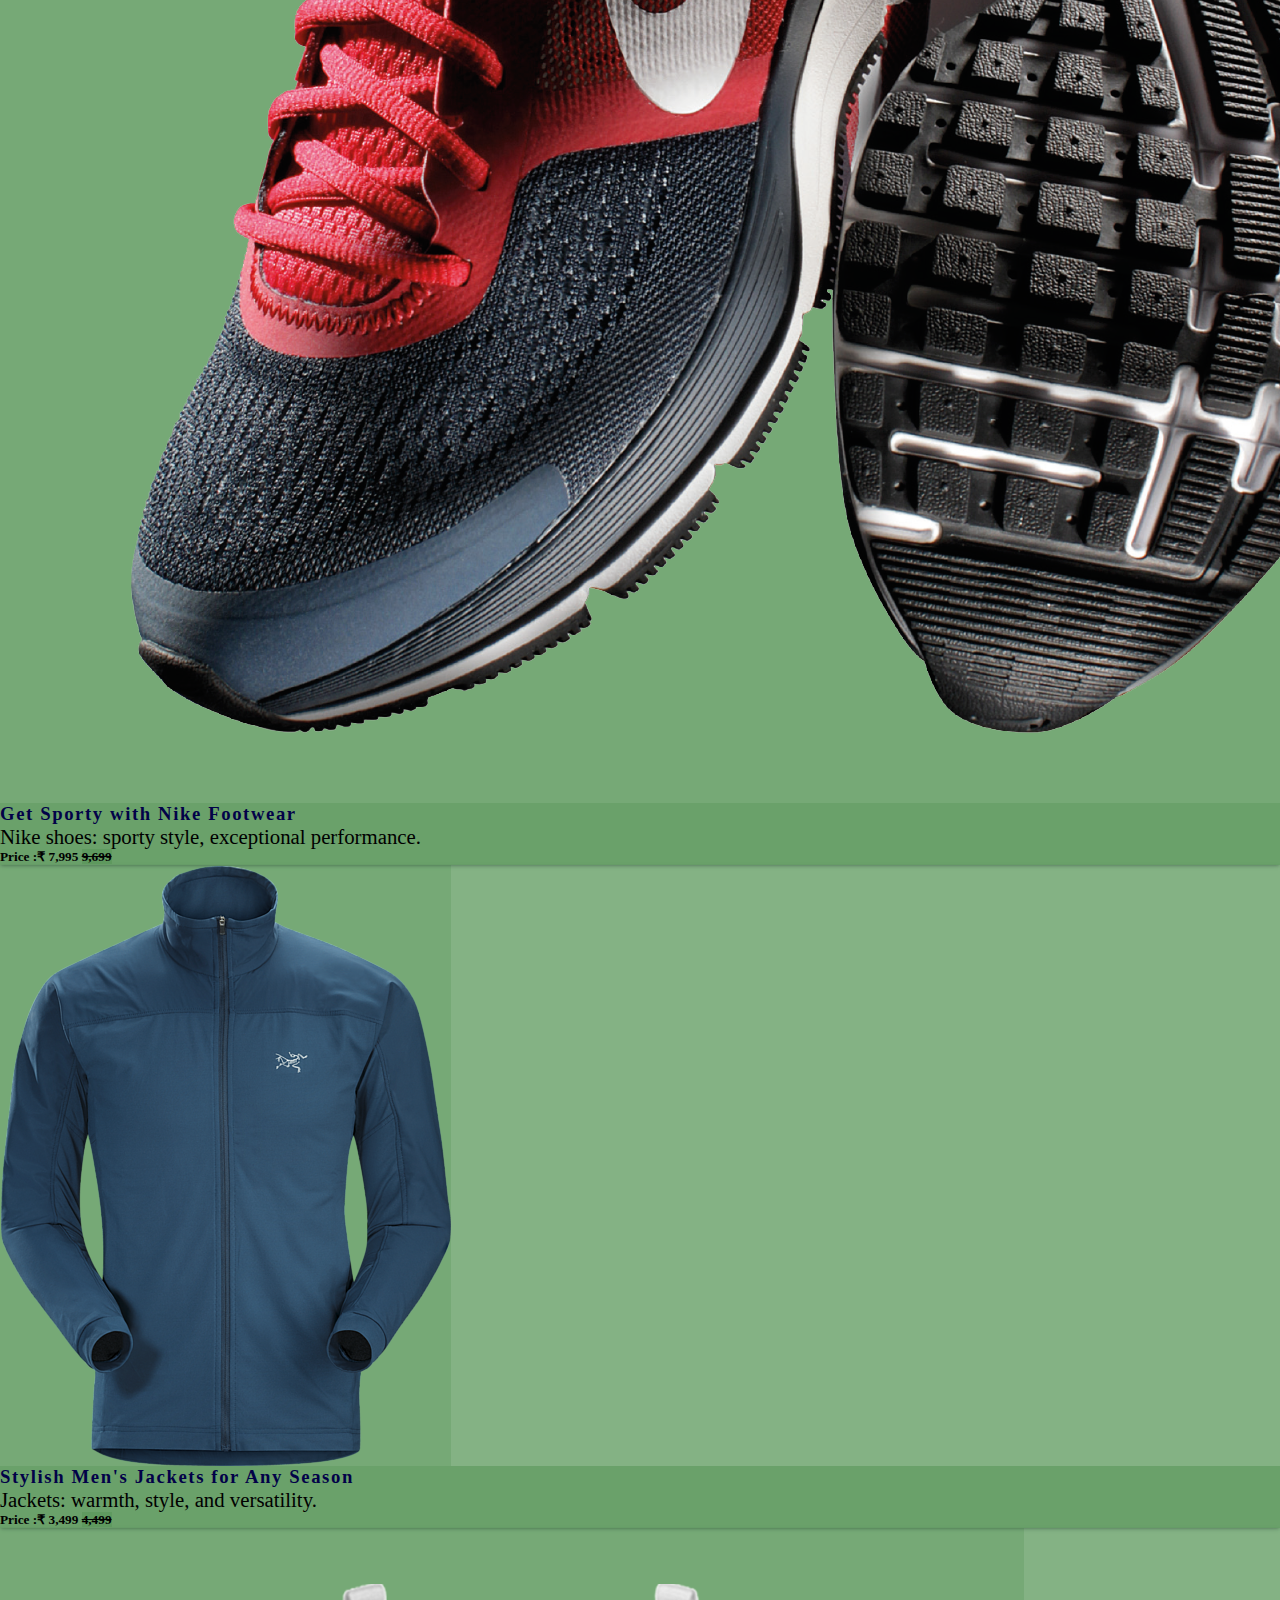
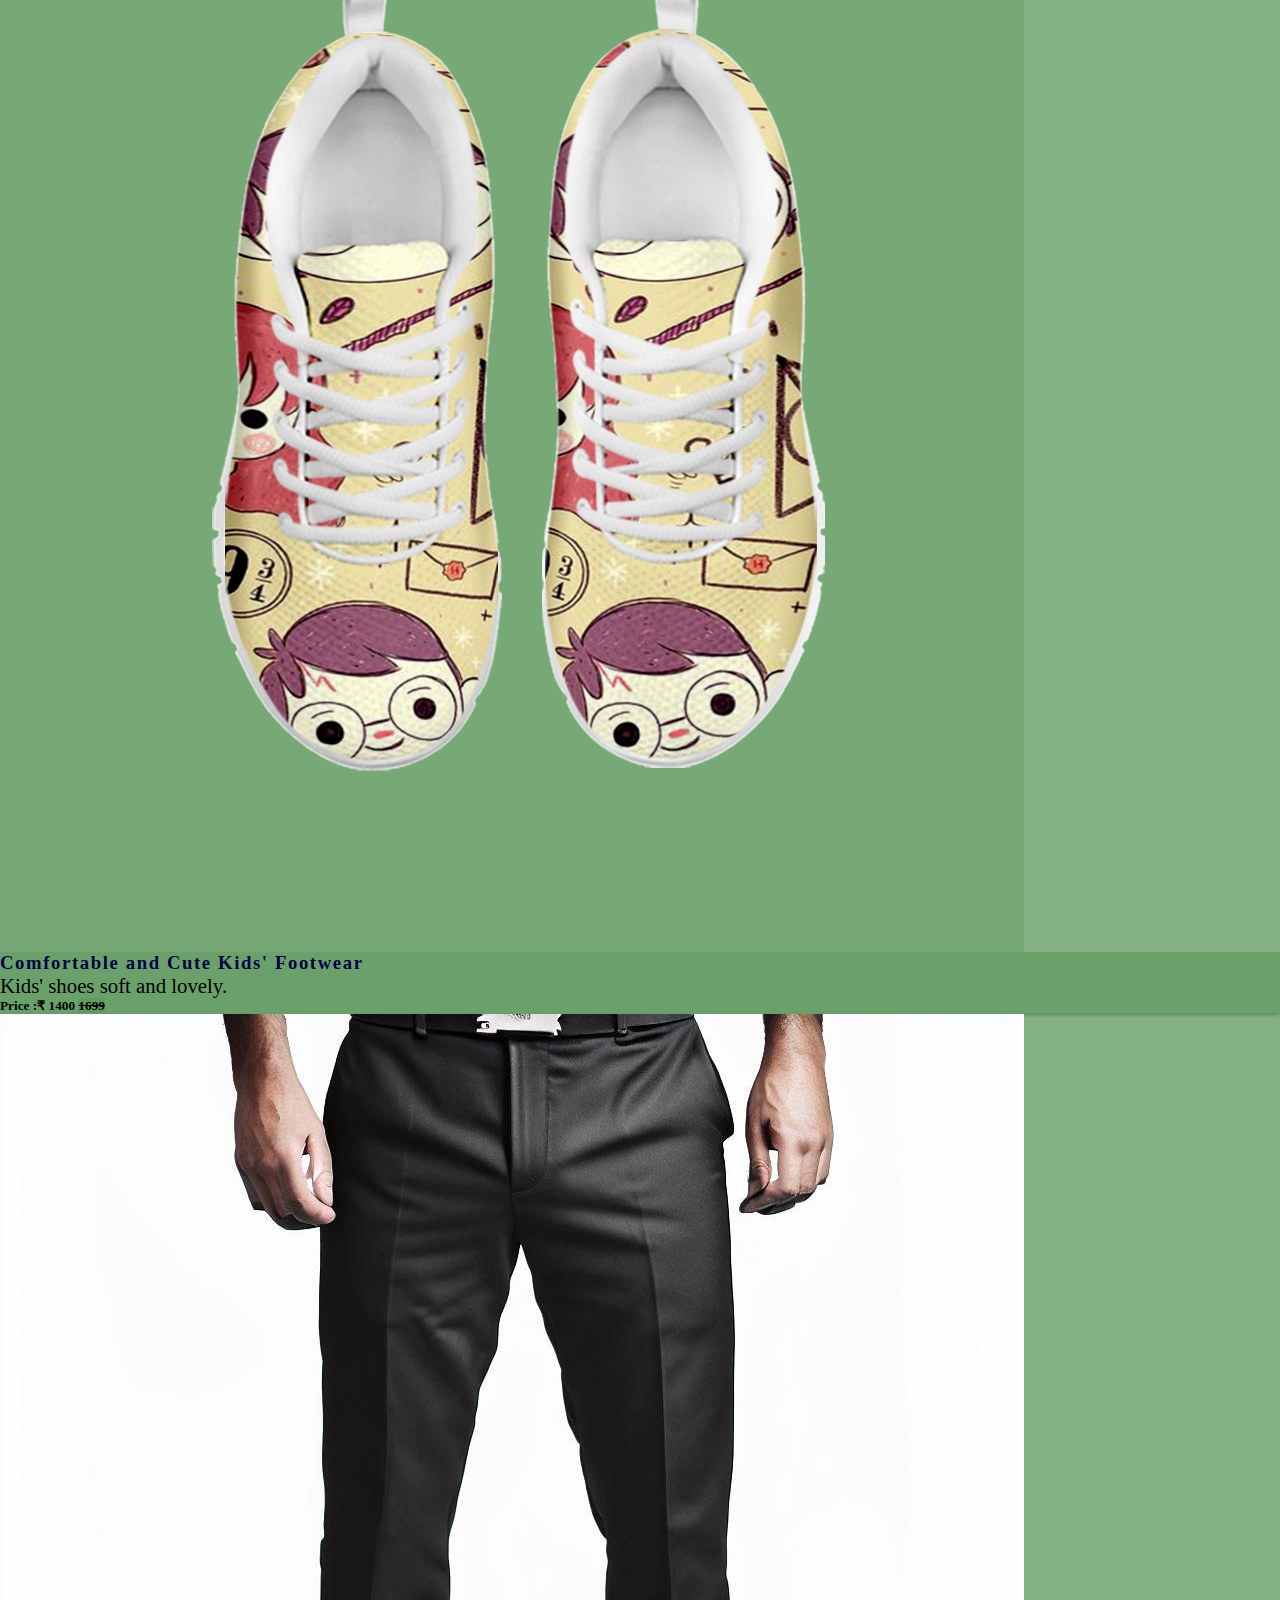
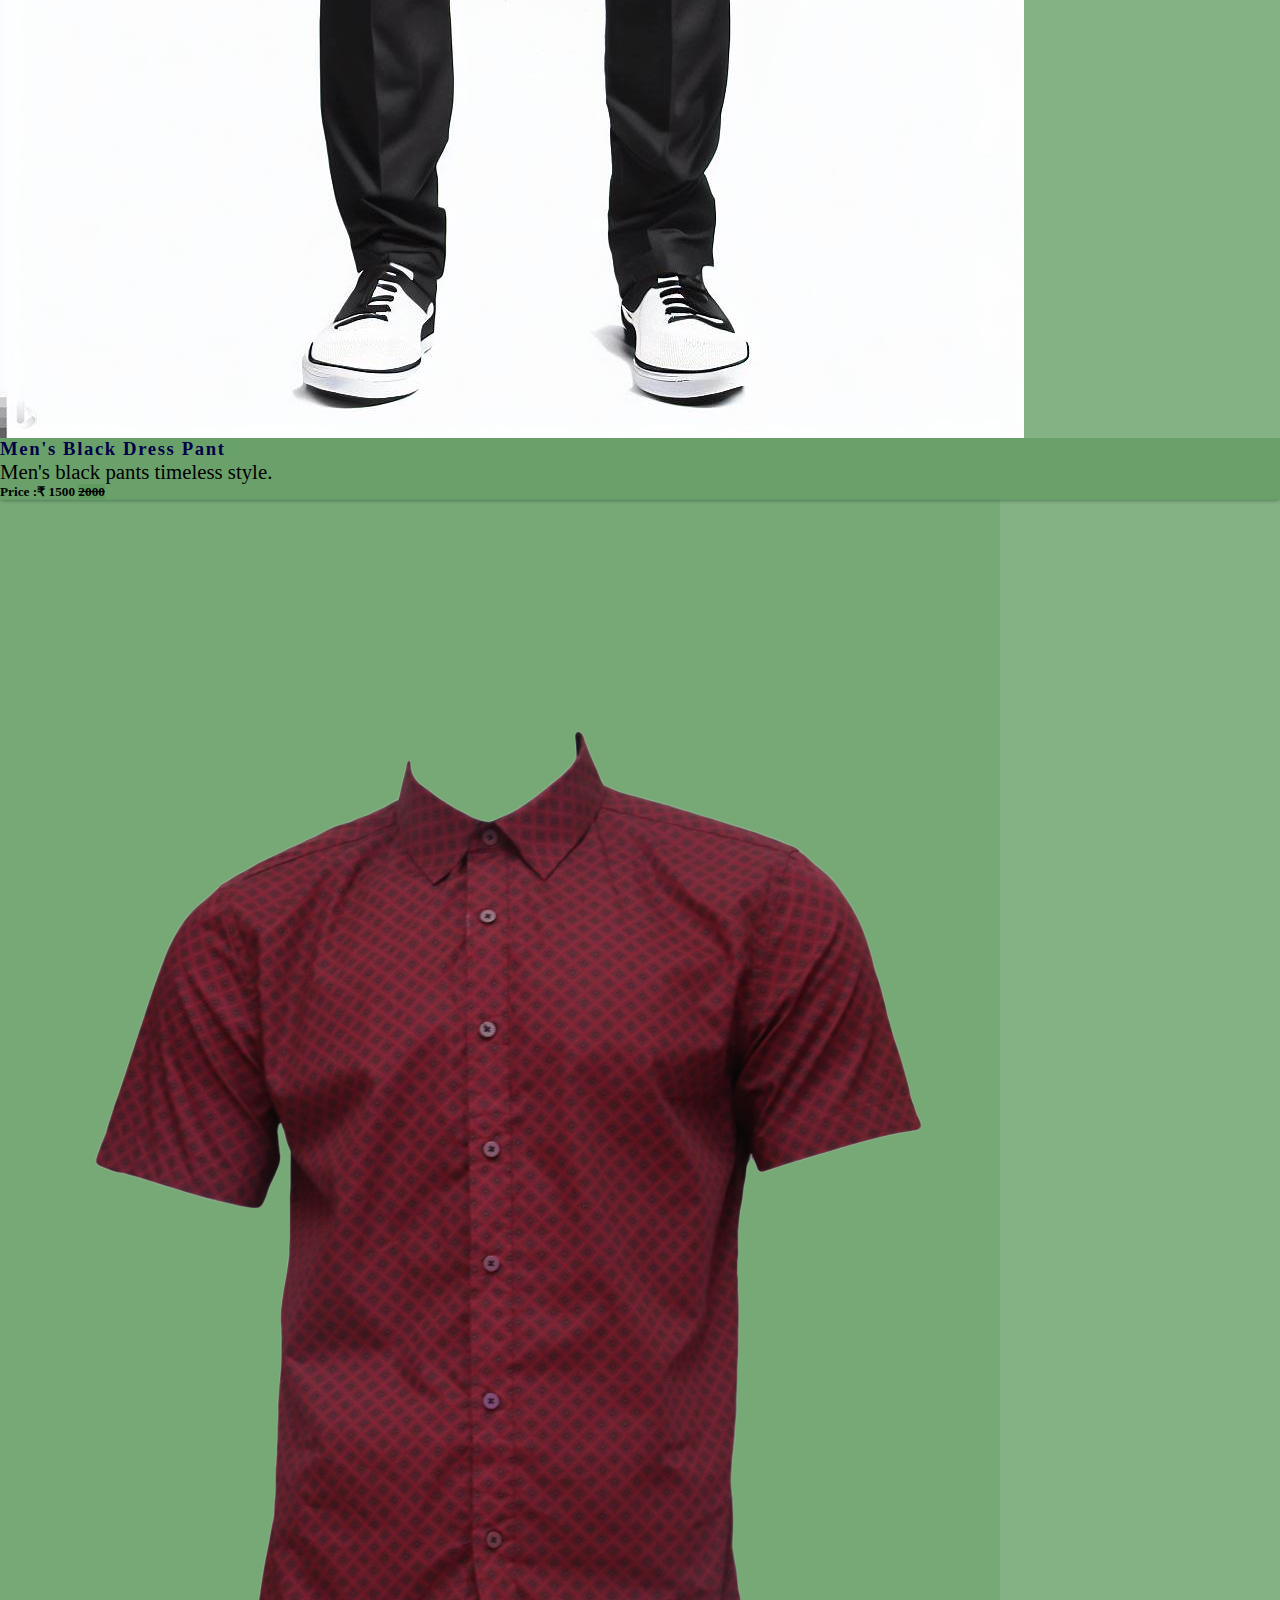
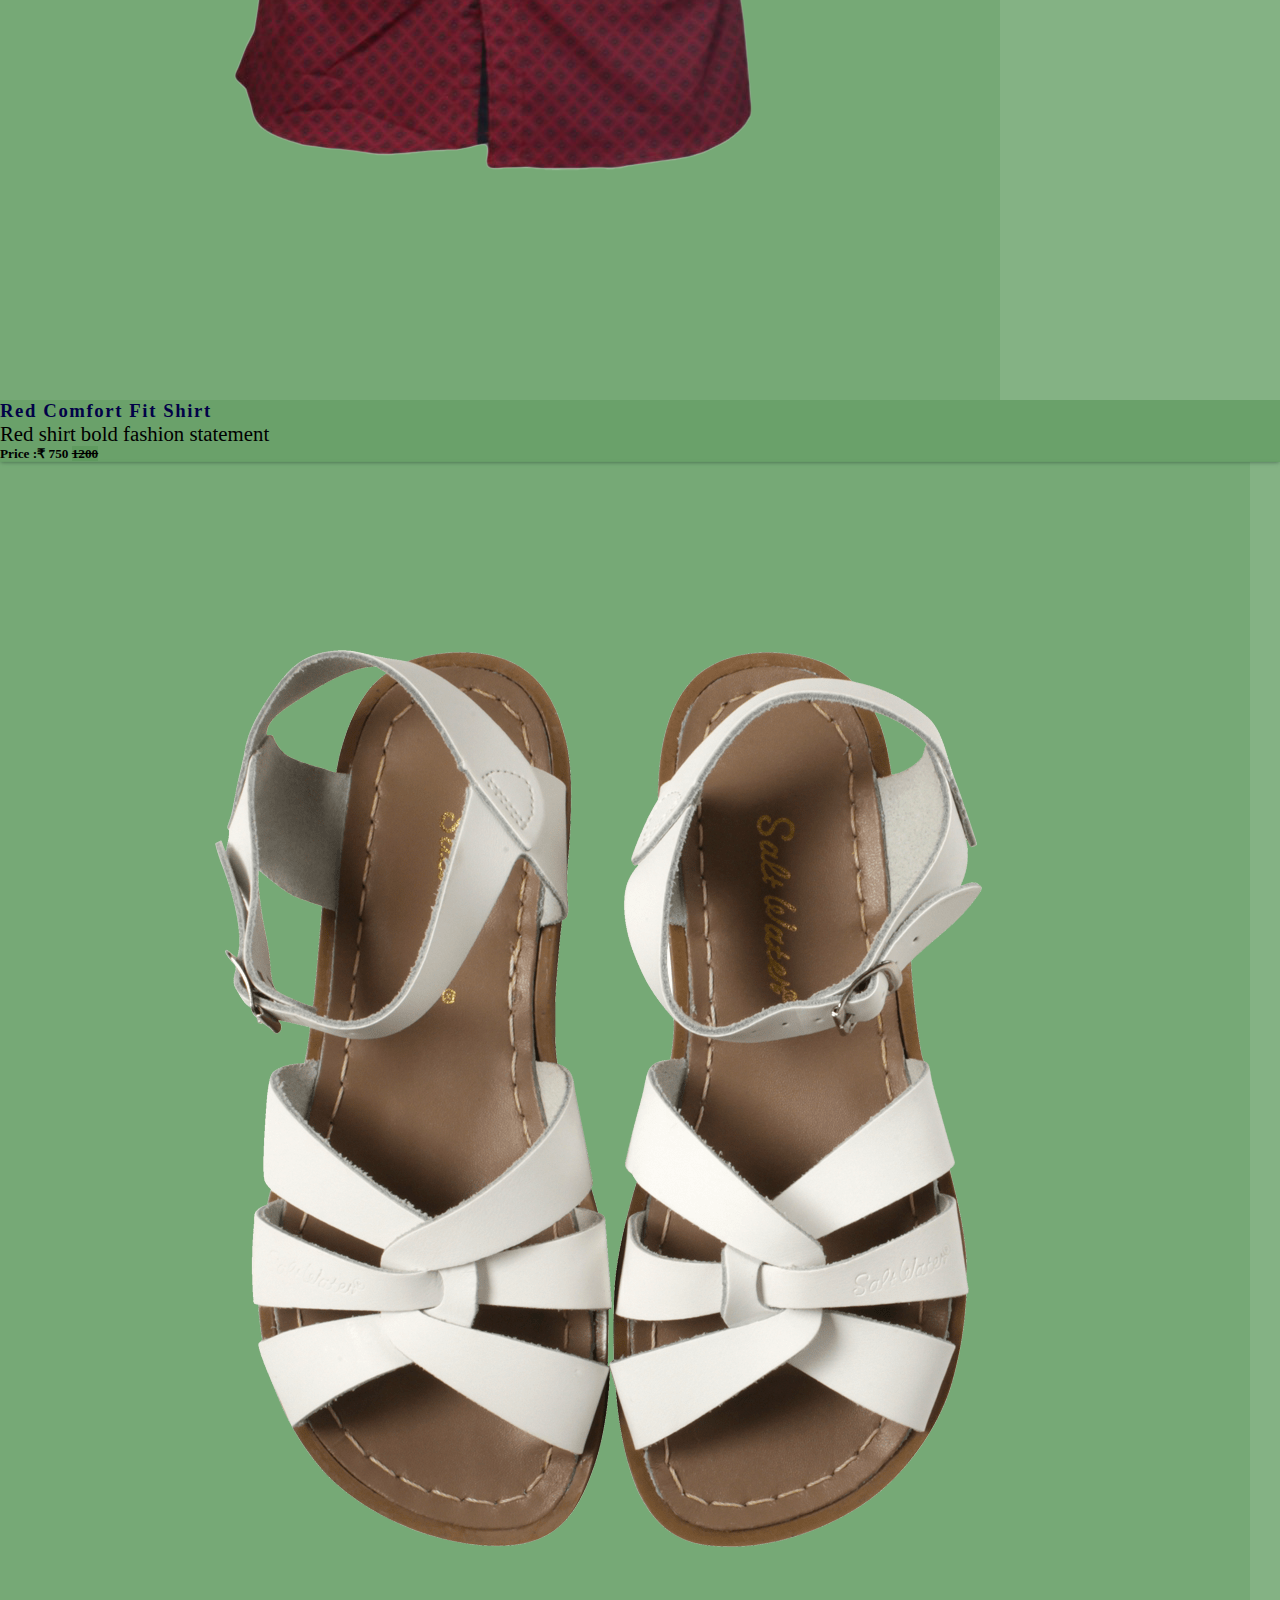
==== commit 08d79de7: "fix : code-quality" ====
--- a/index.html
+++ b/index.html
@@ -11,7 +11,7 @@
       href="./icons8-online-store-cute-color-32.png"
       type="image/x-icon"
     />
-    <!-- font-awesome--links -->
+    <!-- font awesome links -->
     <link
       rel="stylesheet"
       href="https://cdnjs.cloudflare.com/ajax/libs/font-awesome/6.4.2/css/all.min.css"
@@ -20,7 +20,7 @@
       referrerpolicy="no-referrer"
     />
 
-    <!-- bootstrap--css-link -->
+    <!-- bootstrap css link -->
     <link
       href="https://cdn.jsdelivr.net/npm/bootstrap@5.3.1/dist/css/bootstrap.min.css"
       rel="stylesheet"
@@ -37,7 +37,7 @@
     />
     <!-- font links  -->
 
-    <title>E-commerce Website</title>
+    <title>Mulla Store</title>
   </head>
   <body>
     <!-- top navbar  -->
@@ -137,14 +137,14 @@
             <div class="col-lg-6 mb-3">
               <div class="content">
                 <h3>
-                  Biggest Sports Shoes Sell<br /><span style="font-size: 2.5rem">upto 50% off</span>
+                  Biggest Sports Shoes Sell<br><span style="font-size: 2.5rem">upto 50% off</span>
                 </h3>
                 <p>
                   Our sports shoes are designed with your performance and
                   comfort in mind. Enjoy superior cushioning, stability, and
                   breathability, allowing you to go the extra mile.
                 </p>
-                <a href="#" id="shopnow-btn">Shop Now</a>
+                <a href="#" class="shopnow-btn">Shop Now</a>
               </div>
             </div>
             <div class="col-lg-6">
@@ -222,7 +222,7 @@
         <p style="background-color: #f5deb3">
           Discover incredible discounts on a diverse selection of products, making your online shopping experience more affordable than ever!
         </p>
-        <div id="bannerbtn"><a href="#" id="shopnow-btn">Shop Now</a></div>
+        <div id="bannerbtn"><a href="#" class="shopnow-btn">Shop Now</a></div>
       </div>
     </div>
     <!-- banner end -->
@@ -244,7 +244,7 @@
                 <i class="fas fa-star checked"></i>
                 <i class="fas fa-star checked"></i>
               </div>
-              <h5>Price :&#8377 650 <del>899</del> <span class="shopping-baskets"><i class="fa-solid fa-cart-shopping"></i></span></h5>
+              <h5>Price :&#8377; 650 <del>899</del> <span class="shopping-baskets"><i class="fa-solid fa-cart-shopping"></i></span></h5>
             </div>
           </div>
         </div>
@@ -262,7 +262,7 @@
                 <i class="fas fa-star checked"></i>
                 <!-- <i class="fas fa-star checked"></i> -->
               </div>
-              <h5> Price :&#8377 1500 <del> 2000</del><span class="shopping-baskets"><i class="fa-solid fa-cart-shopping"></i></span></h5>
+              <h5> Price :&#8377; 1500 <del> 2000</del><span class="shopping-baskets"><i class="fa-solid fa-cart-shopping"></i></span></h5>
             </div>
           </div>
         </div>
@@ -280,7 +280,7 @@
                 <!-- <i class="fas fa-star checked"></i> -->
                 <!-- <i class="fas fa-star checked"></i> -->
               </div>
-              <h5>Price :&#8377 7,995 <del>9,699</del><span class="shopping-baskets"><i class="fa-solid fa-cart-shopping"></i></span></h5>
+              <h5>Price :&#8377; 7,995 <del>9,699</del><span class="shopping-baskets"><i class="fa-solid fa-cart-shopping"></i></span></h5>
             </div>
           </div>
         </div>
@@ -298,7 +298,7 @@
                 <!-- <i class="fas fa-star checked"></i> -->
                 <!-- <i class="fas fa-star checked"></i> -->
               </div>
-              <h5>Price :&#8377 3,499 <del>4,499</del><span class="shopping-baskets"><i class="fa-solid fa-cart-shopping"></i></span></h5>
+              <h5>Price :&#8377; 3,499 <del>4,499</del><span class="shopping-baskets"><i class="fa-solid fa-cart-shopping"></i></span></h5>
             </div>
           </div>
         </div>
@@ -318,7 +318,7 @@
                 <i class="fas fa-star checked"></i>
                 <i class="fas fa-star checked"></i>
               </div>
-              <h5>Price :&#8377 1400 <del>1699</del> <span class="shopping-baskets"><i class="fa-solid fa-cart-shopping "></i></span> </h5>
+              <h5>Price :&#8377; 1400 <del>1699</del> <span class="shopping-baskets"><i class="fa-solid fa-cart-shopping "></i></span> </h5>
             </div>
           </div>
         </div>
@@ -336,7 +336,7 @@
                 <i class="fas fa-star checked"></i>
                 <!-- <i class="fas fa-star checked"></i> -->
               </div>
-              <h5> Price :&#8377 1500 <del> 2000</del> <span class="shopping-baskets"><i class="fa-solid fa-cart-shopping"></i></span></h5>
+              <h5> Price :&#8377; 1500 <del> 2000</del> <span class="shopping-baskets"><i class="fa-solid fa-cart-shopping"></i></span></h5>
             </div>
           </div>
         </div>
@@ -354,7 +354,7 @@
                 <!-- <i class="fas fa-star checked"></i> -->
                 <!-- <i class="fas fa-star checked"></i> -->
               </div>
-              <h5>Price :&#8377 750 <del>1200</del><span class="shopping-baskets"><i class="fa-solid fa-cart-shopping"></i></span></h5>
+              <h5>Price :&#8377; 750 <del>1200</del><span class="shopping-baskets"><i class="fa-solid fa-cart-shopping"></i></span></h5>
             </div>
           </div>
         </div>
@@ -372,7 +372,7 @@
                 <!-- <i class="fas fa-star checked"></i> -->
                 <!-- <i class="fas fa-star checked"></i> -->
               </div>
-              <h5>Price :&#8377 1,649 <del>1,999</del><span class="shopping-baskets"><i class="fa-solid fa-cart-shopping"></i></span></h5>
+              <h5>Price :&#8377; 1,649 <del>1,999</del><span class="shopping-baskets"><i class="fa-solid fa-cart-shopping"></i></span></h5>
             </div>
           </div>
         </div>
@@ -403,7 +403,7 @@
         <div class="col-md-4 py-3 py-md-0">
           <i class="fa-solid fa-cart-shopping fa-4x mb-3"></i>
           <h2>Free shipping</h2>
-          <p>On order over &#8377 1,000</p>
+          <p>On order over &#8377; 1,000</p>
         </div>
         <div class="col-md-4 py-3 py-md-0">
           <i class="fa-solid fa-truck fa-4x mb-3"></i>
@@ -477,12 +477,12 @@
       <p class="text-center mt-3">&#169; 2023 Company, Inc. All rights reserved.</p>
     </footer>
 
-    <a href="#" class="arrow"><i><img src="./images/arrow.png" alt="" width="50px"></i></a>
+    <a href="#" class="arrow"><i><img src="./images/arrow.png" alt="" width="50"></i></a>
     
     
      <!-- footer end here-->
     
-    <!-- bootstrap---js-link -->
+    <!-- bootstrap js link -->
     <script
       src="https://cdn.jsdelivr.net/npm/bootstrap@5.3.1/dist/js/bootstrap.bundle.min.js"
       integrity="sha384-HwwvtgBNo3bZJJLYd8oVXjrBZt8cqVSpeBNS5n7C8IVInixGAoxmnlMuBnhbgrkm"
--- a/styles.css
+++ b/styles.css
@@ -2,8 +2,8 @@
   margin: 0;
   padding: 0;
   box-sizing: border-box;
-  /* background: rgb(0 100 0 / 0.1) !important;
-  outline: 2px solid gray; */
+  background: rgb(0 100 0 / 0.1) !important;
+  /* outline: 2px solid gray;  */
 }
 
 :root {
@@ -13,12 +13,12 @@
 
 .topnavbar {
   width: 100%;
-  height: 3rem;
   background-color: #a9a9a926;
   align-items: center;
   display: flex;
   text-align: center;
   justify-content: space-between;
+  padding: 0.6em;
 }
 
 .top-icons {
@@ -46,7 +46,7 @@
 }
 .btn-login {
   /* width: 100px; */
-  padding: 0.1em;
+  padding: 0.2em;
   border: 2px solid var(--color-primary);
   color: var(--color-primary);
   font-weight: bold;
@@ -58,13 +58,6 @@
   transition: 0.5s ease;
 }
 
-.btn-login a:hover {
-  display: inline-block;
-  background-color: var(--color-primary);
-  color: #fff;
-  transition: 0.5s ease;
-}
-
 .btn-login:hover {
   background-color: var(--color-primary);
   color: #fff;
@@ -74,20 +67,13 @@
   /* width: 100px; */
   border: 2px solid var(--color-primary);
   color: var(--color-primary);
-  padding: 0.1em;
+  padding: 0.2em;
   font-weight: bold;
   border-radius: 5px;
   transition: 0.5s ease;
   cursor: pointer;
   text-decoration: none;
   color: var(--color-primary);
-  transition: 0.5s ease;
-}
-
-.btn-signup a:hover {
-  display: inline-block;
-  background-color: var(--color-primary);
-  color: #fff;
   transition: 0.5s ease;
 }
 
@@ -181,7 +167,7 @@
 } */
 
 /* banner button */
-#shopnow-btn {
+.shopnow-btn {
   text-decoration: none;
   border: 2px solid var(--color-primary);
   font-weight: bold;
@@ -197,7 +183,7 @@
   /* height: 5rem; */
 }
 
-#shopnow-btn:hover {
+.shopnow-btn:hover {
   background-color: var(--color-primary);
   color: #fff;
 }
@@ -404,7 +390,6 @@
   position: fixed;
   /* background-color: var(--color-primary); */
   border: 50px;
-  height: 50px;
   bottom: 20px;
   right: 100px;
   text-decoration: none;
@@ -431,7 +416,7 @@
   color: #fff;
 }
 
-#side1 #btn {
+#side1 .btn {
   border: 2px solid #fff;
   width: 6rem;
   height: 2.5rem;
@@ -494,7 +479,7 @@
 /* login page end here */
 
 /* media queries for responsiveness */
-@media (max-width: 500px) {
+@media (max-width: 600px) {
   .home h3 {
     font-size: 2rem;
   }
@@ -528,7 +513,7 @@
     width: 50%;
   }
 
-  #shopnow-btn {
+  .shopnow-btn {
     border: 2px solid var(--color-primary);
     font-weight: bold;
     cursor: pointer;
